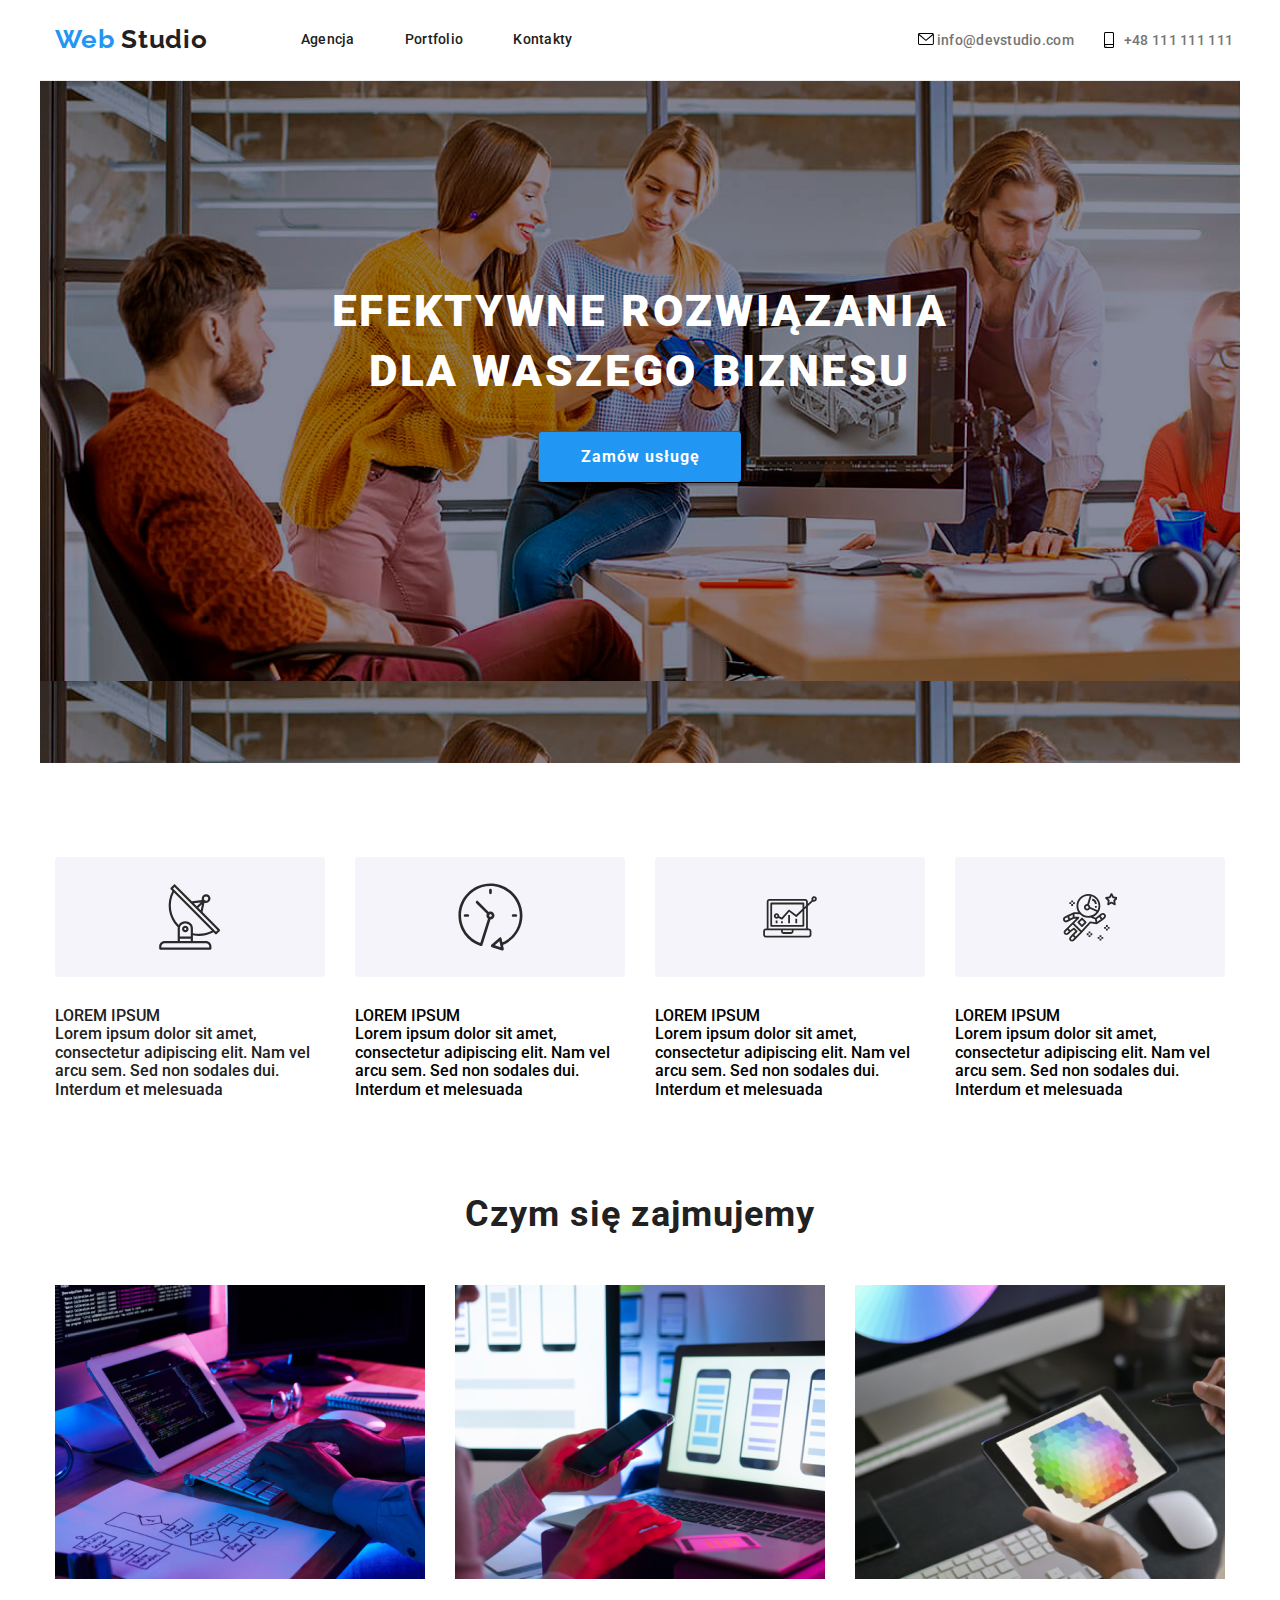
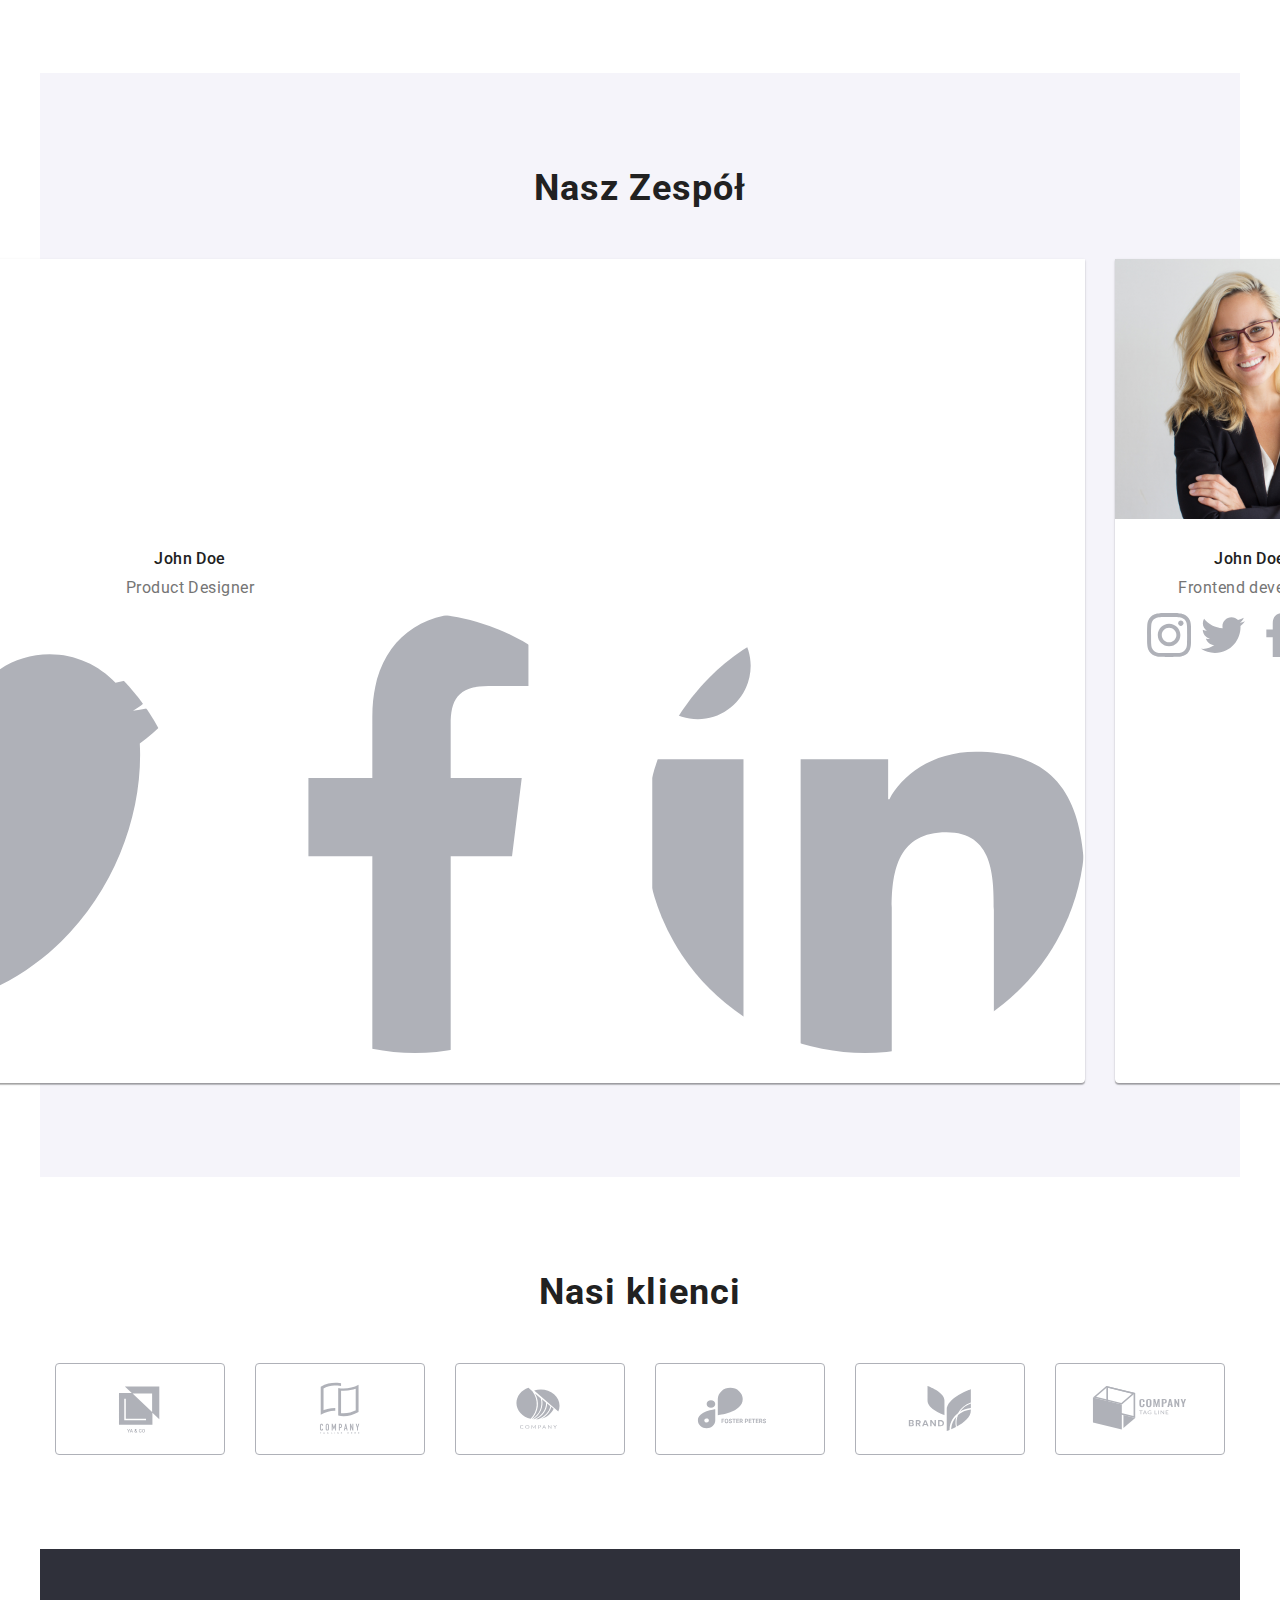
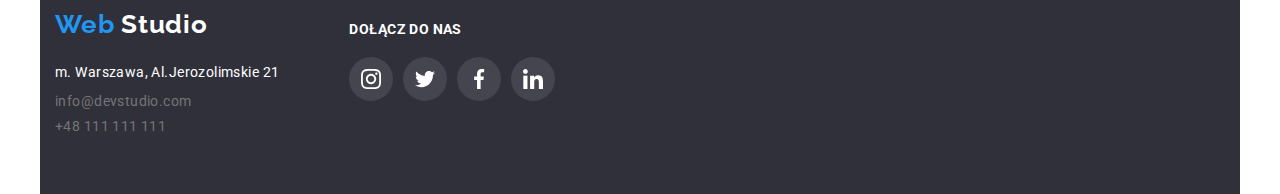
==== index.html @ fc17626d "zad4" ====
<!DOCTYPE html>
<html lang="pl">
  <head>
    <meta charset="UTF-8" />
    <meta http-equiv="X-UA-Compatible" content="IE=edge" />
    <meta name="viewport" content="width=device-width, initial-scale=1.0" />
    <title>Zad-dom-1-Index</title>
    <link rel="preconnect" href="https://fonts.googleapis.com" />
    <link rel="preconnect" href="https://fonts.gstatic.com" crossorigin />
    <link
      href="https://fonts.googleapis.com/css2?family=Roboto:wght@400;500;700;900&display=swap"
      rel="stylesheet"
    />
    <link
      href="https://fonts.googleapis.com/css2?family=Raleway:wght@700&display=swap"
      rel="stylesheet"
    />
    <link rel="stylesheet" href="./css/modern-normalize.css" />
    <link rel="stylesheet" href="./css/styles.css" />
  </head>
  <body>
    <header class="strona naglowek odstep">
      <a class="logo logo-margines-lewy" href="index.html">
        <span>Web</span>
        <span class="logo-stopka-gora">Studio</span>
      </a>
      <nav style="padding-left: 93px">
        <a class="link" href="index.html">Agencja</a>
        <span style="padding-left: 46px"></span>
        <a class="link" href="portfolio.html">Portfolio</a>
        <span style="padding-left: 46px"></span>
        <a class="link" href="#">Kontakty</a>
      </nav>

      <div class="kontakt-icon" style="padding-left: 345px">
        <a class="kontakt" href="mailto:info@devstudio.com">
          <svg width="16" height="12">
            <use href="./images/icons.svg#icon-mail-koperta"></use>
          </svg>
          info@devstudio.com
        </a>
      </div>

      <div class="kontakt-icon" style="padding-left: 30px">
        <svg width="10" height="16">
          <use href="./images/icons.svg#icon-phone"></use>
        </svg>
        <a class="kontakt" href="#">+48 111 111 111</a>
      </div>
    </header>
    <main class="strona">
      <section class="ogloszenie">
        <h1>
          EFEKTYWNE ROZWIĄZANIA <br />
          DLA WASZEGO BIZNESU
        </h1>
        <button class="przycisk-usluga przycisk-aktywny">Zamów usługę</button>
      </section>
      <div class="tabela-ipsum odstep-sekcji">
        <div style="color: var(--kolor-domyslny)">
          <div class="box">
            <svg class="icon" width="65.32" height="70">
              <use href="./images/icons.svg#icon-antena"></use>
            </svg>
          </div>
          <p>LOREM IPSUM</p>
          <p>
            Lorem ipsum dolor sit amet, consectetur adipiscing elit. Nam vel
            arcu sem. Sed non sodales dui. Interdum et melesuada
          </p>
        </div>
        <div>
          <div class="box">
            <svg class="icon" width="66.96" height="70">
              <use href="./images/icons.svg#icon-zegar"></use>
            </svg>
          </div>
          <p>LOREM IPSUM</p>
          <p>
            Lorem ipsum dolor sit amet, consectetur adipiscing elit. Nam vel
            arcu sem. Sed non sodales dui. Interdum et melesuada
          </p>
        </div>
        <div>
          <div class="box">
            <svg class="icon" width="70" height="53.69">
              <use href="./images/icons.svg#icon-diagram"></use>
            </svg>
          </div>
          <p>LOREM IPSUM</p>
          <p>
            Lorem ipsum dolor sit amet, consectetur adipiscing elit. Nam vel
            arcu sem. Sed non sodales dui. Interdum et melesuada
          </p>
        </div>
        <div>
          <div class="box">
            <svg class="icon" width="54.83" height="60.66">
              <use href="./images/icons.svg#icon-astronauta"></use>
            </svg>
          </div>
          <p>LOREM IPSUM</p>
          <p>
            Lorem ipsum dolor sit amet, consectetur adipiscing elit. Nam vel
            arcu sem. Sed non sodales dui. Interdum et melesuada
          </p>
        </div>
      </div>
      <section class="odstep-sekcji-dolny">
        <h2 class="sekcja-naglowek">Czym się zajmujemy</h2>
        <div class="wiersz-obrazow">
          <img src="./images/pict1.jpg" alt="pict1" width="370" height="294" />
          <img src="./images/pict2.jpg" alt="pict2" width="370" height="294" />
          <img src="./images/pict3.jpg" alt="pict3" width="370" height="294" />
        </div>
      </section>
      <section class="odstep-sekcji" style="background: #f5f4fa">
        <h2 class="sekcja-naglowek">Nasz Zespół</h2>
        <div class="wiersz-obrazow">
          <figure>
            <img
              src="./images/product_designer.jpg"
              alt="Designer"
              width="270"
              height="260"
            />
            <figcaption class="obraz-zespol-imie">John Doe</figcaption>
            <figcaption class="obraz-zespol-tytul">Product Designer</figcaption>

            <div class="icon-social-media">
              <svg
                width="20"
                height="20"
                fill="var(--kolor-ikon)"
                class="kolo-biale"
              >
                <use href="./images/icons.svg#icon-instagram"></use>
              </svg>
              <svg
                width="13.68"
                height="12"
                fill="var(--kolor-ikon)"
                class="kolo-biale"
              >
                <use href="./images/icons.svg#icon-twitter"></use>
              </svg>
              <svg
                width="10"
                height="20"
                fill="var(--kolor-ikon)"
                class="kolo-biale"
              >
                <use href="./images/icons.svg#icon-facebook"></use>
              </svg>
              <svg
                width="19,05"
                height="20,01"
                fill="var(--kolor-ikon)"
                class="kolo-biale"
              >
                <use href="./images/icons.svg#icon-linkedin"></use>
              </svg>
            </div>
          </figure>

          <figure>
            <img
              src="./images/frontend_developer.jpg"
              alt="Frontenddeveloper"
              width="270"
              height="260"
            />
            <figcaption class="obraz-zespol-imie">John Doe</figcaption>
            <figcaption class="obraz-zespol-tytul">
              Frontend developer
            </figcaption>

            <div class="icon-social-media">
              <svg width="44" height="44" fill="var(--kolor-ikon)">
                <use href="./images/icons.svg#icon-instagram"></use>
              </svg>
              <svg width="44" height="44" fill="var(--kolor-ikon)">
                <use href="./images/icons.svg#icon-twitter"></use>
              </svg>
              <svg width="44" height="44" fill="var(--kolor-ikon)">
                <use href="./images/icons.svg#icon-facebook"></use>
              </svg>
              <svg width="44" height="44" fill="var(--kolor-ikon)">
                <use href="./images/icons.svg#icon-linkedin"></use>
              </svg>
            </div>
          </figure>

          <figure>
            <img
              src="./images/marketing.jpg"
              alt="Marketing"
              width="270"
              height="260"
            />
            <figcaption class="obraz-zespol-imie">John Doe</figcaption>
            <figcaption class="obraz-zespol-tytul">Marketing</figcaption>
            <div class="icon-social-media">
              <svg width="44" height="44" fill="var(--kolor-ikon)">
                <use href="./images/icons.svg#icon-instagram"></use>
              </svg>
              <svg width="44" height="44" fill="var(--kolor-ikon)">
                <use href="./images/icons.svg#icon-twitter"></use>
              </svg>
              <svg width="44" height="44" fill="var(--kolor-ikon)">
                <use href="./images/icons.svg#icon-facebook"></use>
              </svg>
              <svg width="44" height="44" fill="var(--kolor-ikon)">
                <use href="./images/icons.svg#icon-linkedin"></use>
              </svg>
            </div>
          </figure>
          <figure>
            <img
              src="./images/ui_designer.jpg"
              alt="UI Designer"
              width="270"
              height="260"
            />
            <figcaption class="obraz-zespol-imie">John Doe</figcaption>
            <figcaption class="obraz-zespol-tytul">UI Designer</figcaption>
            <div class="icon-social-media">
              <svg width="44" height="44" fill="var(--kolor-ikon)">
                <use href="./images/icons.svg#icon-instagram"></use>
              </svg>
              <svg width="44" height="44" fill="var(--kolor-ikon)">
                <use href="./images/icons.svg#icon-twitter"></use>
              </svg>
              <svg width="44" height="44" fill="var(--kolor-ikon)">
                <use href="./images/icons.svg#icon-facebook"></use>
              </svg>
              <svg width="44" height="44" fill="var(--kolor-ikon)">
                <use href="./images/icons.svg#icon-linkedin"></use>
              </svg>
            </div>
          </figure>
        </div>
      </section>
      <section class="odstep-sekcji">
        <h2 class="sekcja-naglowek">Nasi klienci</h2>
        <div class="tabela-ipsum2">
          <div class="box2">
            <svg width="106" height="60">
              <use href="./images/icons.svg#icon-Logoklient-1"></use>
            </svg>
          </div>
          <div class="box2">
            <svg width="106" height="60">
              <use href="./images/icons.svg#icon-Logoklient-2"></use>
            </svg>
          </div>
          <div class="box2">
            <svg width="106" height="60">
              <use href=" ./images/icons.svg#icon-Logoklient-3"></use>
            </svg>
          </div>
          <div class="box2">
            <svg width="106" height="60">
              <use href="./images/icons.svg#icon-Logoklient-4"></use>
            </svg>
          </div>
          <div class="box2">
            <svg width="106" height="60">
              <use href="./images/icons.svg#icon-Logoklient-5"></use>
            </svg>
          </div>
          <div class="box2">
            <svg width="106" height="60">
              <use href="./images/icons.svg#icon-Logoklient-6"></use>
            </svg>
          </div>
        </div>
      </section>
    </main>
    <footer class="strona stopka">
      <div>
        <p class="logo">
          <span>Web</span>
          <span class="logo-stopka-dol">Studio</span>
        </p>
        <address>
          <p class="kontakt kontakt-adres">m. Warszawa, Al.Jerozolimskie 21</p>
          <p style="padding-top: 8px">
            <a class="kontakt kontakt-stopka" href="mailto:info@devstudio.com"
              >info@devstudio.com</a
            >
          </p>
          <p class="kontakt kontakt-stopka" style="padding-top: 8px">
            +48 111 111 111
          </p>
        </address>
      </div>
      <div>
        <p class="stopka-2">DOŁĄCZ DO NAS</p>
        <div class="icon-social-media-stopka">
          <div class="kolo">
            <svg width="20" height="20">
              <use href="./images/icons.svg#icon-instagram"></use>
            </svg>
          </div>
          <div class="kolo">
            <svg width="20" height="20">
              <use href="./images/icons.svg#icon-twitter"></use>
            </svg>
          </div>
          <div class="kolo">
            <svg width="20" height="20">
              <use href="./images/icons.svg#icon-facebook"></use>
            </svg>
          </div>
          <div class="kolo">
            <svg width="20" height="20">
              <use href="./images/icons.svg#icon-linkedin"></use>
            </svg>
          </div>
        </div>
      </div>
    </footer>
  </body>
</html>
---- css/styles.css ----
:root {
  --kolor-domyslny: #212121;
  --kolor-logo: #2196f3;
  --kolor-kontakt: #757575;
  --kolor-przycisk-nieaktywny: #f5f4fa;
  --kolor-stopka: #2f303a;
  --kolor-margines-poziomy: #ececec;
  --kolor-tlo: #e5e5e5;
  --kolor-ramki-zdjec: #eeeeee;
  --kolor-ikon:  #AFB1B8;
}

* {
  margin: 0px;
  padding: 0px;
}

body {
  background-color: white;
  text-decoration: none;
  font-family: "Roboto";
  font-style: normal;
  font-weight: 500;
}

table {
  border-collapse: collapse;
}

h1 {
  font-weight: 900;
  font-size: 44px;
  line-height: 60px;
  text-align: center;
  letter-spacing: 0.06em;
  text-transform: uppercase;
  color: white;
}

img {
  display: block;

}

.strona {
  width: 1200px;
  margin-left: auto;
  margin-right: auto;
}

.odstep-sekcji {
  padding: 94px 0px;
}

.odstep-sekcji-dolny {
  padding-bottom: 94px;
}

.sekcja-naglowek {
  font-weight: 700;
  font-size: 36px;
  line-height: 42px;
  text-align: center;
  letter-spacing: 0.03em;  
  color: #212121;
  text-align: center;
  padding-bottom: 50px;
}

.naglowek {
  display: flex;
  background-color: white;
  align-items: center;
  padding-top: 24px;
  padding-bottom: 25px;
}

.stopka {
  display: flex;
  background-color: var(--kolor-stopka);
  color: white;
  padding: 60px 15px;
  gap: 70px;
}

.stopka-2 {
  font-weight: 700;
  font-size: 14px;
  line-height: 16px;
  letter-spacing: 0.03em;
  text-transform: uppercase;
  color: #FFFFFF;
  margin-top: 12px;
  margin-bottom: 20px;
  }


.ogloszenie {
  text-align: center;
  background-color: var(--kolor-stopka);
  padding-top: 200px;
  padding-bottom: 280px;
  background-image: url("../images/tlo.png");
}

.odstep {
  border-bottom: 1px solid var(--kolor-margines-poziomy);
}

.logo {
  text-decoration: none;
  font-family: "Raleway";
  font-style: normal;
  font-weight: 700;
  font-size: 26px;
  line-height: 31px;
  letter-spacing: 0.03em;
  color: var(--kolor-logo);
}

.logo-margines-lewy {
margin-left:15px;
}

.logo .logo-stopka-gora {
  color: var(--kolor-domyslny);
}

.logo > .logo-stopka-dol {
  color: white;
}

.link {
  text-decoration: none;
  font-size: 14px;
  line-height: 16px;
  letter-spacing: 0.02em;
  color: var(--kolor-domyslny);
}

.link:visited {
  color: var(--kolor-domyslny);
}

.link:hover,
.link:focus {
  color: var(--kolor-logo);
}

.kontakt {
  text-decoration: none;
  font-family: "Roboto";
  font-style: normal;
  font-weight: 500;
  font-size: 14px;
  line-height: 16px;
  letter-spacing: 0.02em;
  color: var(--kolor-kontakt);
}

.kontakt-adres {
  padding-top: 20px;
  font-weight: 400;
  font-size: 14px;
  line-height: 24px;
  letter-spacing: 0.03em;
  color: #ffffff;
}

.kontakt-adres:hover {
  text-decoration-color: var(--kolor-logo);
}

.kontakt-stopka {
  letter-spacing: 0.03em;
  font-weight: 400;
}

.wiersz-przyciskow {
  padding-bottom: 50px;
  display: flex; 
  gap: 8px;
  justify-content: center;
  }

.przycisk {
  
  height: 38px;
  font-family: "Roboto";
  font-style: normal;
  font-weight: 500;
  font-size: 16px;
  line-height: 26px;
  text-align: center;
  letter-spacing: 0.03em;
  color: var(--kolor-domyslny);
  background: var(--kolor-przycisk-nieaktywny);
  border-radius: 4px;
  border-width: 1px;
  padding: 6px 22px;
}

.przycisk-usluga {
  font-family: 'Roboto';
  font-style: normal;
  font-weight: 700;
  font-size: 16px;
  line-height: 30px;
  display: flex;
  /* align-items: center;
  text-align: center; */
  padding-top: 10px;
  padding-bottom: 10px;
  padding-left: 42px;
  padding-right: 41px;
  margin-top: 30px;
  margin-left: auto;
  margin-right: auto;
  letter-spacing: 0.06em;
  color: #FFFFFF
  background: var(--kolor-logo);
  box-shadow: 0px 4px 4px rgba(0, 0, 0, 0.15);
border-radius: 4px;
}

.przycisk:hover {
  border-color: var(--kolor-logo);
  border-width: 1px;
}

.przycisk-aktywny {
  color: white;
  background: var(--kolor-logo);
  border-width: 1px;
  box-shadow: 0px 3px 1px rgba(0, 0, 0, 0.1), 0px 1px 2px rgba(0, 0, 0, 0.08),
    0px 2px 2px rgba(0, 0, 0, 0.12);
}

.przycisk-aktywny :hover {
  border-color: var(--kolor-logo);
  border-width: 1px;
}

.wiersz-obrazow {
  display: flex;
  justify-content: center;
  gap: 30px;
}

.kolumna-obrazow {
  display: flex;
  flex-direction: column;
  gap: 30px;
}

.wiersz-obrazow div div {
  border: 1px solid var(--kolor-ramki-zdjec);
}

.wiersz-obrazow figure {
  /* border: 1px solid green; */
  border-radius: 0px 0px 4px 4px;
  background-color: white;
  box-shadow: 0px 1px 3px rgba(0, 0, 0, 0.12), 0px 1px 1px rgba(0, 0, 0, 0.14), 0px 2px 1px rgba(0, 0, 0, 0.2);
  /* var(--kolor-ramki-zdjec); */
}

.obraz {
  width: 370px;
  height: 294px;
}

.obraz-tytul {
  padding-top: 20px;
  padding-left: 24px;
  padding-bottom: 4px;
  font-weight: 700;
  font-size: 18px;
  line-height: 36px;
  letter-spacing: 0.06em;
  color: #212121;
}

.obraz-opis {
  padding-left: 24px;
  padding-bottom: 20px;
  font-weight: 400;
  font-size: 16px;
  line-height: 30px;
  letter-spacing: 0.03em;
  color: #757575;
}

.obraz-zespol-imie {
  font-weight: 500;
  font-size: 16px;
  line-height: 19px;
  text-align: center;
  letter-spacing: 0.03em;
  color: #212121;
  margin-top: 30px;
  }

.obraz-zespol-tytul {
font-weight: 400;
font-size: 16px;
line-height: 19px;
text-align: center;
letter-spacing: 0.03em;
color: #757575;
margin-top: 10px;
margin-bottom: 16px;
}

.icon {
   /* border-radius: 8px; */
  fill: #2a2a2a;
}

.kontakt-icon {
  display: flex;
  flex-direction: row;
  justify-content: right;
  align-items: center;
  gap: 10px;
  }

  .kontakt-icon:hover,
  .kontakt-icon:focus,
  .kontakt:hover,
  .kontakt:focus {
    fill: var(--kolor-logo);
    color: var(--kolor-logo);
  }

  .tabela-ipsum {
    display: flex;
    justify-content: center;
    gap: 30px;
    padding-left: 15px;
    padding-right: 15px;
  }

  .tabela-ipsum2 {
    display: flex;
    justify-content: center;
    gap: 30px;
  }

  .box {
    display: flex;
    height: 120px;
    background: #F5F4FA;
    border-radius: 4px;
    margin-bottom: 30px;
    justify-content: center;
    align-items: center;
  }

  .box2 {
    display: flex;
    width: 170px;
    height: 92px;
    border: 1px solid var(--kolor-ikon);
    border-radius: 4px;
    background-color:white;
    justify-content: center;
    align-items: center;
    gap: 30px;
  }

.box2 svg{
  fill: var(--kolor-ikon)
}

  .box2:hover,
  .box2:focus {
    border-color: var(--kolor-logo);
  }

  .box2:hover svg,
  .box2:focus svg {
    fill: var(--kolor-logo);
  }


  .kolo {
    display: flex;
    width: 44px;
    height: 44px;
    gap:10px;
    border-radius: 50%;
    background-color: rgba(255, 255, 255, 0.1);
    justify-content: center;
    align-items: center;
  }

  .kolo:hover,
  .kolo:focus {
  background-color: var(--kolor-logo);
  }

  /* .kolo:hover svg,
  .kolo:focus svg {
  fill: var(--kolor-logo);
  } */

  .kolo-biale {
    display: flex;
    width: 440px;
    height: 440px;
    gap:10px;
    border-radius: 50%;
    /* border: 1px solid red; */
    background-color: white;
    justify-content: center;
    align-items: center;
  }

  .icon-social-media {
    display: flex;
    justify-content: center;
    margin-bottom: 30px;
    gap: 10px;
    color: var(--kolor-ikon);
  }

  .icon-social-media-stopka {
  display: flex;
  justify-content: center;
  gap: 10px;
  margin-bottom: 30px;
  fill: white
}

  .kolo-biale:hover,
  .kolo-biale:focus {
    width: 44px;
    height: 44px;
    border-radius:50%;
    background-color: var(--kolor-logo);
    fill: white
  }
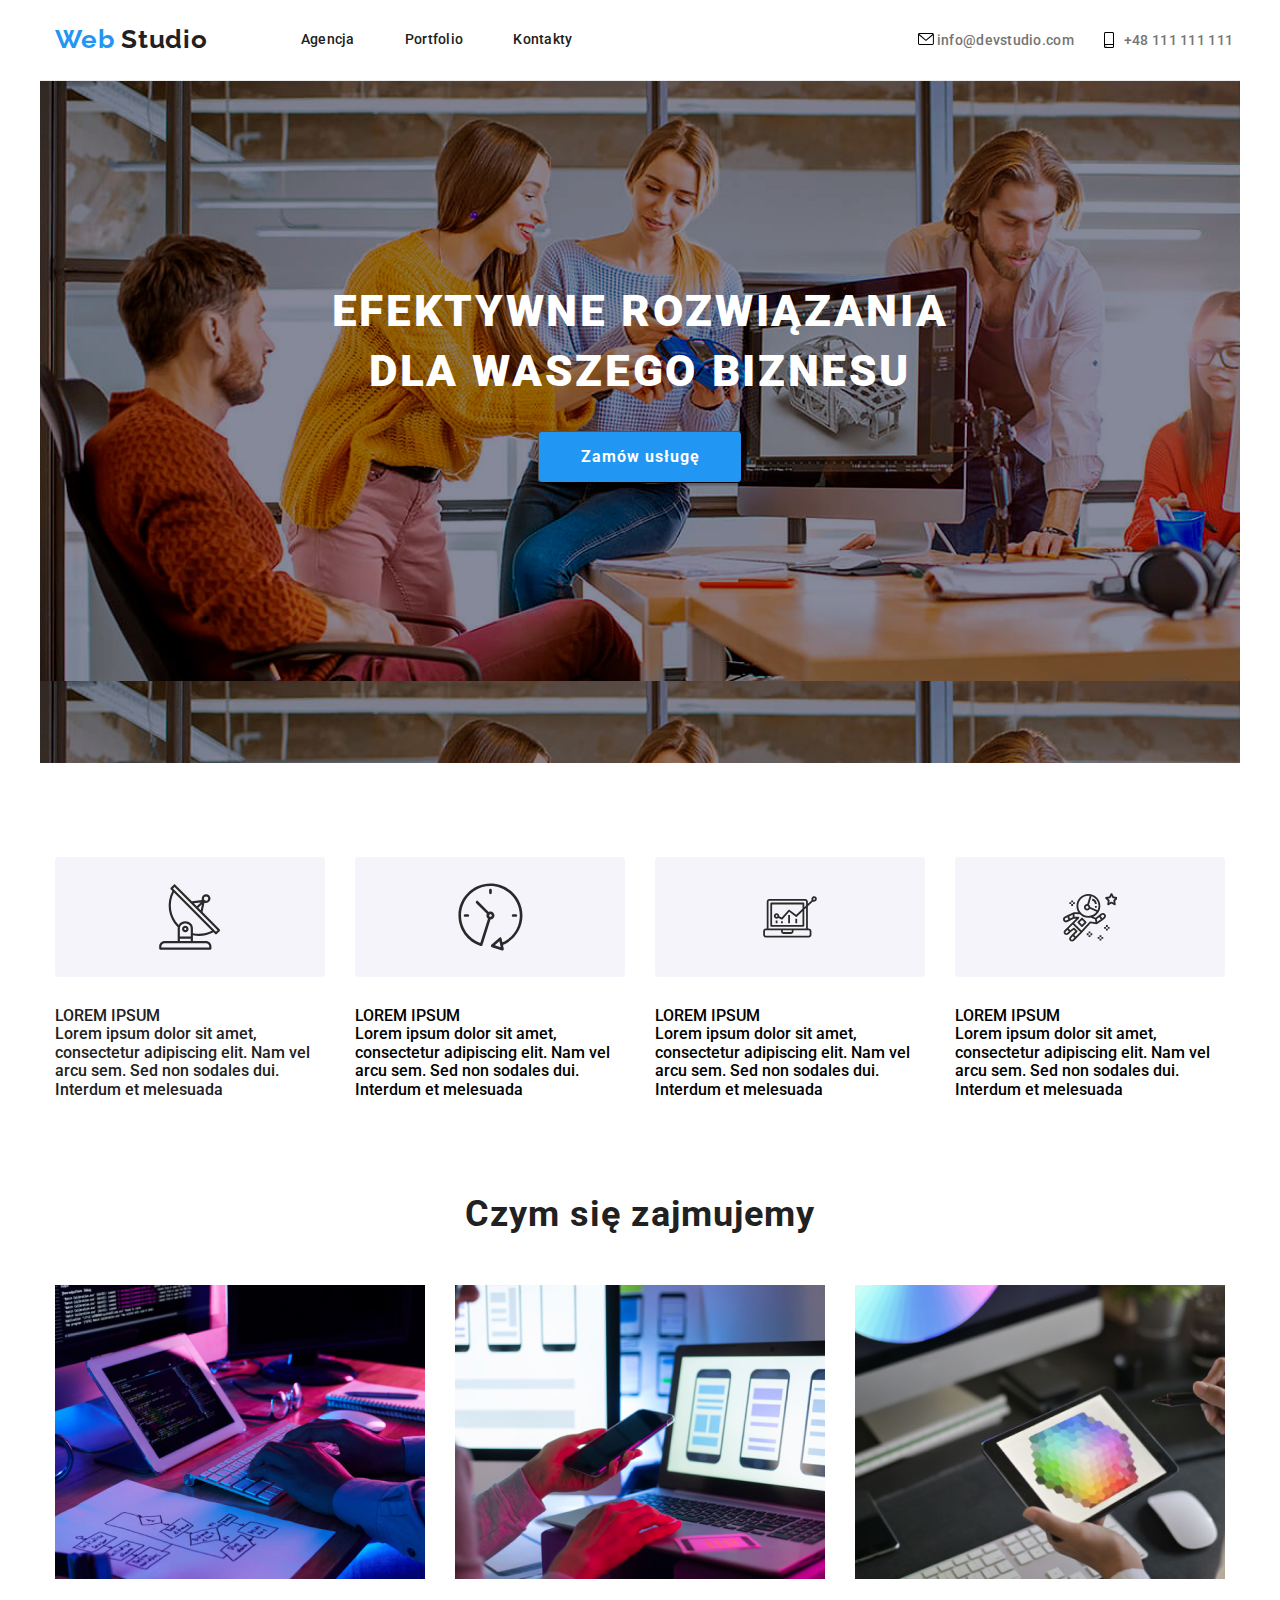
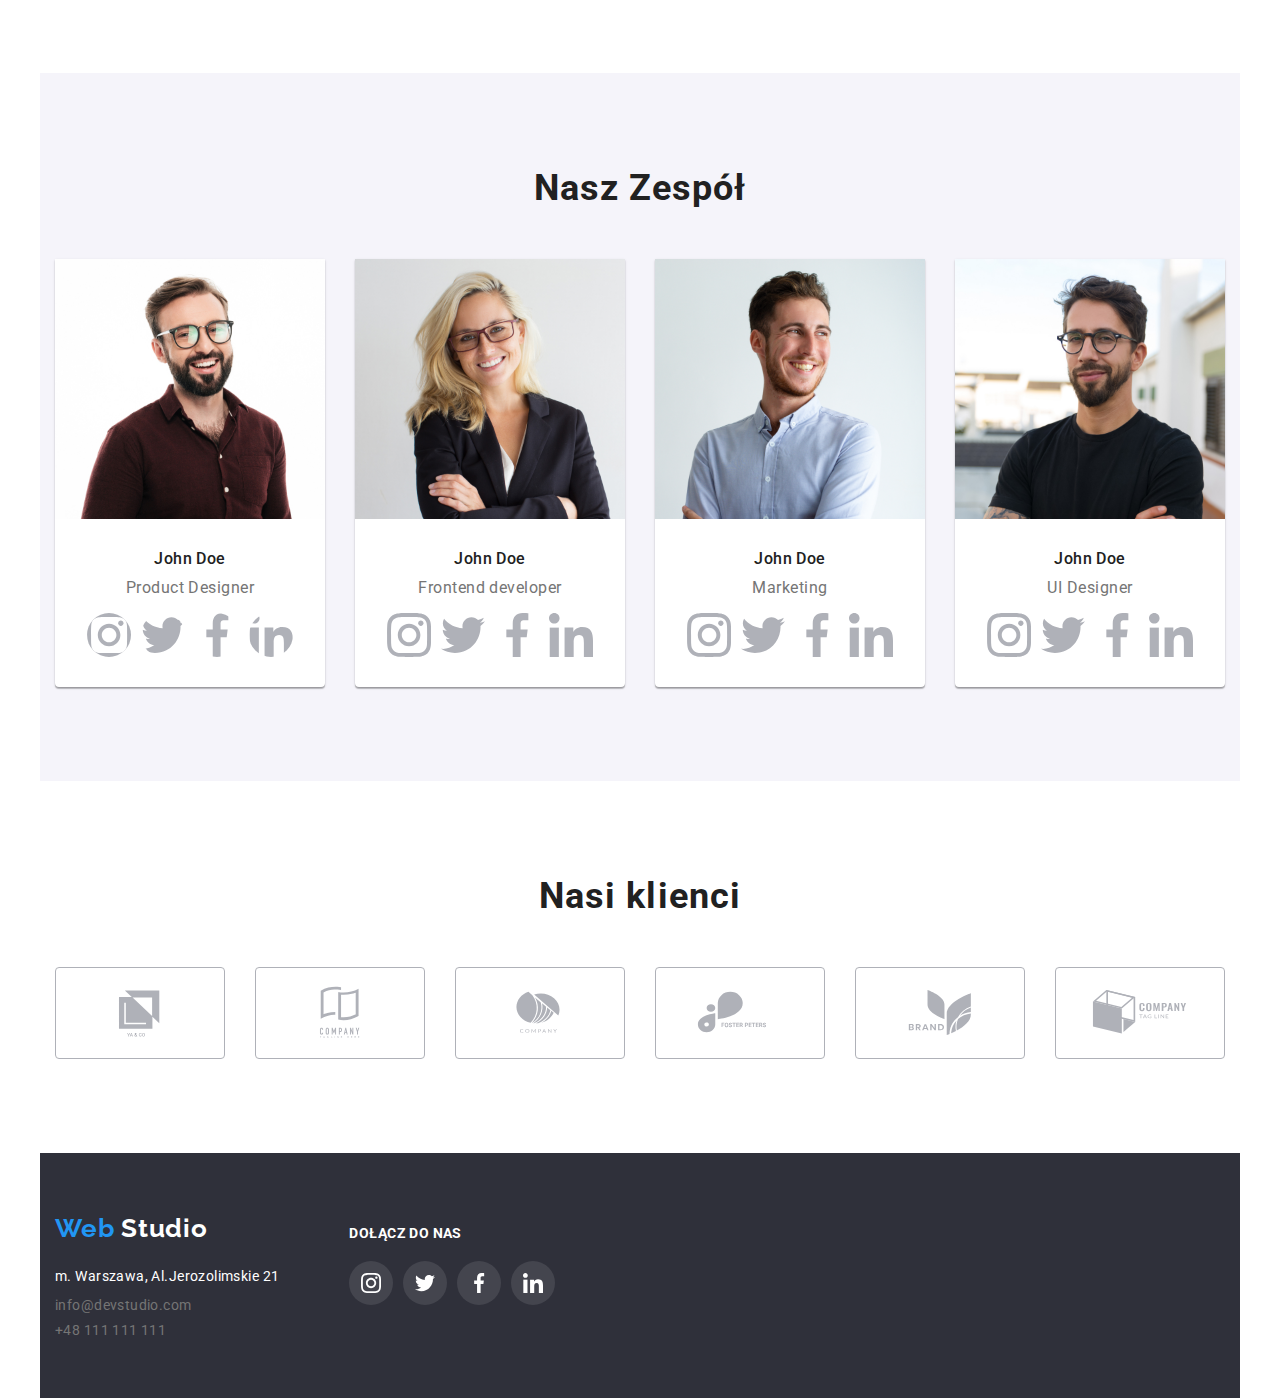
==== commit 57f771cb: "zad 4" ====
--- a/index.html
+++ b/index.html
@@ -18,7 +18,325 @@
     <link rel="stylesheet" href="./css/modern-normalize.css" />
     <link rel="stylesheet" href="./css/styles.css" />
   </head>
+
   <body>
+    <svg
+      aria-hidden="true"
+      style="position: absolute; width: 0; height: 0; overflow: hidden"
+      version="1.1"
+      xmlns="http://www.w3.org/2000/svg"
+      xmlns:xlink="http://www.w3.org/1999/xlink"
+    >
+      <defs>
+        <symbol id="icon-antena" viewBox="0 0 32 32">
+          <path
+            d="M30.773 22.098l-8.443-8.505 0.937-4.615c0.242 0.094 0.499 0.144 0.758 0.146h0.006c1.192 0.014 2.17-0.941 2.184-2.133s-0.941-2.17-2.133-2.184c-1.192-0.014-2.17 0.941-2.184 2.133-0.003 0.255 0.039 0.509 0.125 0.749l-4.96 0.605-8.091-8.133c-0.099-0.101-0.235-0.159-0.377-0.16-0.14 0.001-0.274 0.056-0.373 0.155l-1.513 1.504c-0.208 0.208-0.208 0.546 0 0.754l0.814 0.826c-3.153 5.798-2.129 12.978 2.519 17.663 0.043 0.041 0.092 0.074 0.146 0.098-0.034 0.18-0.051 0.364-0.052 0.547v6.187h-6.4c-1.472 0.002-2.665 1.195-2.667 2.667v1.067c0 0.295 0.239 0.533 0.533 0.533h24.533c0.295 0 0.533-0.239 0.533-0.533v-1.067c-0.002-1.472-1.195-2.665-2.667-2.667h-6.4v-2.742c1.003 0.21 2.024 0.317 3.049 0.32 2.458-0.003 4.877-0.615 7.040-1.783l0.818 0.823c0.099 0.101 0.235 0.159 0.377 0.16 0.14-0.001 0.274-0.056 0.373-0.155l1.513-1.504c0.208-0.208 0.208-0.546 0-0.754zM23.28 6.233c0.418-0.415 1.093-0.414 1.508 0.004s0.414 1.093-0.004 1.508c-0.2 0.199-0.47 0.31-0.752 0.31h-0.003c-0.589-0.003-1.064-0.483-1.061-1.072 0.002-0.282 0.115-0.552 0.314-0.751h-0.002zM22.024 9.738l-0.598 2.946-1.175-1.182 1.774-1.763zM21.419 8.836l-1.92 1.909-1.485-1.493 3.405-0.415zM24.004 28.8c0.884 0 1.6 0.716 1.6 1.6v0.533h-23.467v-0.533c0-0.884 0.716-1.6 1.6-1.6h20.267zM16.537 26.667v1.067h-5.333v-1.067h5.333zM11.204 25.6v-4.053c0-1.294 1.196-2.347 2.667-2.347s2.667 1.053 2.667 2.347v4.053h-5.333zM17.604 23.904v-2.357c0-1.882-1.675-3.413-3.733-3.413-1.331-0.020-2.576 0.657-3.281 1.786-4.058-4.274-4.971-10.645-2.279-15.887l18.602 18.708c-2.872 1.461-6.165 1.873-9.309 1.163zM28.893 23.22l-21.057-21.181 0.755-0.752 7.935 7.98c0.004 0 0.006 0.007 0.010 0.010l13.115 13.191-0.757 0.752z"
+          ></path>
+          <path
+            d="M13.876 20.267h-0.005c-0.884-0.001-1.601 0.714-1.602 1.598s0.714 1.601 1.598 1.602h0.005c0.884 0.001 1.601-0.714 1.602-1.598s-0.714-1.601-1.598-1.602zM14.249 22.245c-0.1 0.1-0.236 0.156-0.378 0.155-0.295-0.002-0.532-0.242-0.531-0.536 0.001-0.141 0.057-0.276 0.157-0.375s0.233-0.154 0.373-0.155c0.295 0.002 0.532 0.241 0.53 0.536-0.001 0.141-0.057 0.276-0.157 0.375h0.005z"
+          ></path>
+        </symbol>
+        <symbol id="icon-astronauta" viewBox="0 0 32 32">
+          <path
+            d="M31.974 4.524c-0.063-0.193-0.229-0.333-0.43-0.363l-1.91-0.278-0.855-1.731c-0.179-0.365-0.777-0.365-0.956 0l-0.855 1.731-1.91 0.278c-0.201 0.029-0.367 0.17-0.431 0.363-0.062 0.193-0.011 0.405 0.135 0.547l1.383 1.348-0.326 1.903c-0.034 0.2 0.048 0.402 0.212 0.522 0.166 0.121 0.382 0.135 0.562 0.040l1.709-0.899 1.709 0.899c0.078 0.041 0.164 0.061 0.249 0.061 0.11 0 0.221-0.034 0.314-0.102 0.164-0.119 0.246-0.322 0.212-0.522l-0.326-1.903 1.383-1.348c0.145-0.142 0.197-0.354 0.135-0.547zM29.511 5.851c-0.125 0.122-0.183 0.299-0.153 0.472l0.191 1.114-1-0.526c-0.078-0.041-0.163-0.061-0.249-0.061s-0.17 0.020-0.249 0.061l-1.001 0.526 0.191-1.114c0.030-0.173-0.028-0.349-0.153-0.472l-0.81-0.789 1.119-0.163c0.174-0.025 0.324-0.134 0.402-0.292l0.5-1.013 0.5 1.013c0.078 0.157 0.228 0.267 0.402 0.292l1.119 0.163-0.809 0.789z"
+          ></path>
+          <path d="M26.134 20.522h-1.067v1.067h1.067v-1.067z"></path>
+          <path d="M26.134 22.656h-1.067v1.067h1.067v-1.067z"></path>
+          <path d="M27.2 21.589h-1.067v1.067h1.067v-1.067z"></path>
+          <path d="M25.067 21.589h-1.067v1.067h1.067v-1.067z"></path>
+          <path d="M22.4 26.389h-1.067v1.067h1.067v-1.067z"></path>
+          <path d="M22.4 28.522h-1.067v1.067h1.067v-1.067z"></path>
+          <path d="M23.467 27.456h-1.067v1.067h1.067v-1.067z"></path>
+          <path d="M21.333 27.456h-1.067v1.067h1.067v-1.067z"></path>
+          <path d="M16 24.256h-1.067v1.067h1.067v-1.067z"></path>
+          <path d="M16 26.389h-1.067v1.067h1.067v-1.067z"></path>
+          <path d="M17.067 25.322h-1.067v1.067h1.067v-1.067z"></path>
+          <path d="M14.933 25.322h-1.067v1.067h1.067v-1.067z"></path>
+          <path d="M5.867 6.122h-1.067v1.067h1.067v-1.067z"></path>
+          <path d="M5.867 8.255h-1.067v1.067h1.067v-1.067z"></path>
+          <path d="M6.933 7.189h-1.067v1.067h1.067v-1.067z"></path>
+          <path d="M4.8 7.189h-1.067v1.067h1.067v-1.067z"></path>
+          <path
+            d="M24.715 14.159c-0.287-0.388-0.709-0.637-1.188-0.705-0.481-0.068-0.956 0.058-1.34 0.352l-1.252 0.96-1.898 1.417-1.358-0.541c2.421-1.086 4.114-3.508 4.114-6.32 0-3.823-3.123-6.933-6.961-6.933s-6.961 3.11-6.961 6.933c0 1.386 0.414 2.674 1.12 3.758l-2.764-0.024c-0.002 0-0.003 0-0.005 0-0.009 0-0.015 0.004-0.023 0.005-0.053 0.002-0.105 0.013-0.155 0.031-0.013 0.005-0.026 0.008-0.038 0.013-0.006 0.003-0.013 0.003-0.019 0.006l-3.233 1.596c-0.001 0-0.001 0-0.001 0.001l-1.893 0.911c-0.021 0.009-0.042 0.021-0.063 0.035-0.755 0.502-1.012 1.489-0.598 2.295 0.22 0.429 0.595 0.745 1.056 0.889 0.178 0.055 0.359 0.083 0.539 0.083 0.29 0 0.577-0.071 0.839-0.211l1.388-0.738 2.264-1.169 1.357-0.008-5.442 5.416c-0.001 0.001-0.001 0.001-0.002 0.001l-1.339 1.333c-0.316 0.315-0.49 0.732-0.49 1.178s0.174 0.863 0.49 1.179c0.325 0.323 0.752 0.485 1.179 0.485s0.854-0.162 1.18-0.485l1.314-1.309 1.741-1.3 0.901 0.897-1.762 1.754c-0 0.001-0.001 0.001-0.002 0.001l-1.339 1.333c-0.316 0.315-0.49 0.732-0.49 1.178s0.174 0.863 0.49 1.179c0.325 0.323 0.753 0.485 1.18 0.485s0.855-0.162 1.18-0.485l3.482-3.467c0.001-0.001 0.001-0.001 0.001-0.002l1.010-1-0.004-0.004c0.006-0.006 0.015-0.009 0.022-0.015l5.166-5.658 3.471 0.494c0.025 0.004 0.050 0.005 0.075 0.005 0.065 0 0.127-0.015 0.187-0.038 0.018-0.006 0.033-0.015 0.050-0.023 0.019-0.010 0.039-0.015 0.058-0.027l3.213-2.133c0.012-0.008 0.018-0.021 0.029-0.029 0.013-0.010 0.029-0.014 0.041-0.026l1.271-1.191c0.662-0.62 0.753-1.635 0.212-2.362zM2.13 17.77c-0.173 0.093-0.37 0.111-0.558 0.052-0.187-0.058-0.338-0.186-0.427-0.358-0.161-0.314-0.068-0.695 0.214-0.902l1.314-0.632 0.449 1.313-0.992 0.527zM5.628 15.942l-1.548 0.8-0.439-1.283 2.027-1.001-0.040 1.484zM20.727 9.322c0 0.918-0.219 1.785-0.599 2.559l-4.181-1.899c-0.044-0.573-0.341-1.075-0.788-1.388l1.464-4.86c2.378 0.756 4.105 2.974 4.105 5.588zM8.938 9.322c0-3.235 2.644-5.867 5.894-5.867 0.253 0 0.5 0.021 0.745 0.052l-1.432 4.754c-0.019-0.001-0.037-0.006-0.057-0.006-1.033 0-1.873 0.837-1.873 1.867s0.84 1.867 1.873 1.867c0.694 0 1.294-0.383 1.618-0.945l3.862 1.755c-1.075 1.446-2.795 2.39-4.737 2.39-3.25 0-5.894-2.632-5.894-5.867zM14.894 10.122c0 0.441-0.362 0.8-0.806 0.8s-0.806-0.359-0.806-0.8c0-0.441 0.362-0.8 0.806-0.8s0.806 0.359 0.806 0.8zM2.465 25.146c-0.236 0.234-0.619 0.234-0.854 0.001-0.114-0.114-0.176-0.263-0.176-0.423s0.062-0.309 0.176-0.421l0.962-0.959 0.851 0.848-0.959 0.955zM5.679 28.88c-0.236 0.234-0.619 0.235-0.855 0.001-0.114-0.114-0.176-0.263-0.176-0.423s0.062-0.309 0.176-0.421l0.963-0.959 0.852 0.848-0.96 0.955zM9.16 25.411c-0.001 0-0.001 0-0.002 0.001l-1.765 1.76-0.852-0.848 1.763-1.755c0 0 0 0 0-0s0.001-0.001 0.002-0.001c0.040-0.040 0.065-0.088 0.090-0.135 0.007-0.014 0.020-0.026 0.026-0.040 0.017-0.041 0.019-0.085 0.026-0.129 0.003-0.025 0.014-0.047 0.014-0.073 0-0.036-0.013-0.070-0.020-0.106-0.006-0.032-0.006-0.065-0.019-0.095-0.020-0.050-0.055-0.094-0.091-0.138-0.010-0.012-0.014-0.027-0.025-0.038 0 0 0 0-0.001 0s-0.001-0.002-0.001-0.002l-1.607-1.6c-0.017-0.017-0.039-0.024-0.058-0.038-0.028-0.022-0.055-0.042-0.087-0.058-0.030-0.015-0.061-0.024-0.093-0.033-0.034-0.010-0.067-0.017-0.103-0.020-0.033-0.002-0.063 0.001-0.095 0.005-0.036 0.004-0.069 0.009-0.104 0.020-0.034 0.011-0.063 0.027-0.094 0.045-0.020 0.011-0.042 0.015-0.061 0.029l-1.773 1.324-0.901-0.897 2.399-2.386 4.361 4.289-0.928 0.919zM15.979 18.394c-0.015-0.002-0.030 0.004-0.045 0.003-0.039-0.002-0.076 0.001-0.115 0.007-0.030 0.005-0.059 0.011-0.088 0.021-0.034 0.012-0.065 0.028-0.097 0.047-0.030 0.018-0.057 0.037-0.083 0.061-0.013 0.011-0.028 0.017-0.040 0.029l-4.698 5.146-4.328-4.257 2.833-2.818c0.209-0.208 0.21-0.546 0.002-0.755-0.105-0.105-0.243-0.157-0.381-0.156v-0.001l-2.219 0.013 0.028-1.607 3.104 0.027c1.265 1.294 3.029 2.101 4.981 2.101 0.437 0 0.864-0.045 1.279-0.123 0.040 0.032 0.079 0.065 0.13 0.085l2.41 0.96 0.152 0.758 0.178 0.885-3.003-0.427zM20.020 18.572l-0.313-1.558 1.446-1.080 0.947 1.257-2.080 1.381zM23.774 15.741l-0.838 0.785-0.931-1.236 0.831-0.637c0.155-0.119 0.351-0.168 0.543-0.143 0.193 0.027 0.364 0.128 0.48 0.284 0.217 0.292 0.18 0.699-0.085 0.947z"
+          ></path>
+          <path
+            d="M13.602 18.544l-2.143-2.133c-0.207-0.207-0.545-0.207-0.753 0l-2.142 2.133c-0.1 0.101-0.157 0.236-0.157 0.378s0.056 0.278 0.157 0.378l2.142 2.133c0.104 0.103 0.241 0.155 0.377 0.155s0.273-0.052 0.376-0.155l2.143-2.133c0.1-0.1 0.157-0.236 0.157-0.378s-0.057-0.278-0.157-0.378zM11.083 20.303l-1.387-1.381 1.387-1.381 1.387 1.381-1.387 1.381z"
+          ></path>
+          <path
+            d="M17.164 5.071l-0.258 1.036c0.071 0.018 1.738 0.452 1.738 2.149h1.067c-0-2.017-1.666-2.965-2.547-3.185z"
+          ></path>
+          <path d="M19.711 9.322h-1.067v1.067h1.067v-1.067z"></path>
+        </symbol>
+        <symbol id="icon-diagram" viewBox="0 0 32 32">
+          <path d="M14.926 14.965h1.066v4.798h-1.066v-4.797z"></path>
+          <path d="M19.19 17.097h1.066v2.665h-1.066v-2.665z"></path>
+          <path d="M10.661 18.696h1.066v1.066h-1.066v-1.066z"></path>
+          <path d="M7.463 18.163h1.066v1.599h-1.066v-1.599z"></path>
+          <path
+            d="M1.599 28.291h25.587c0.883 0 1.599-0.716 1.599-1.599v-2.132c0-0.883-0.716-1.599-1.599-1.599h-0.533v-13.293l3.028-2.868c0.703 0.346 1.553 0.136 2.013-0.499s0.396-1.508-0.152-2.068-1.42-0.644-2.065-0.198c-0.644 0.446-0.873 1.292-0.542 2.002l-2.281 2.163v-1.23c0-0.883-0.716-1.599-1.599-1.599h-21.322c-0.883 0-1.599 0.716-1.599 1.599v15.992h-0.533c-0.883 0-1.599 0.716-1.599 1.599v2.132c0 0.883 0.716 1.599 1.599 1.599zM30.384 4.837c0.294 0 0.533 0.239 0.533 0.533s-0.239 0.533-0.533 0.533c-0.294 0-0.533-0.239-0.533-0.533s0.239-0.533 0.533-0.533zM3.198 6.969c0-0.294 0.239-0.533 0.533-0.533h21.322c0.294 0 0.533 0.239 0.533 0.533v2.239l-1.066 1.013v-2.186c0-0.294-0.239-0.533-0.533-0.533h-19.19c-0.294 0-0.533 0.239-0.533 0.533v13.326c0 0.294 0.239 0.533 0.533 0.533h19.19c0.294 0 0.533-0.239 0.533-0.533v-9.674l1.066-1.010v12.284h-22.388v-15.992zM7.996 13.899c-0.721-0.002-1.354 0.478-1.546 1.174s0.105 1.433 0.725 1.801c0.62 0.368 1.41 0.276 1.928-0.226l1.853 0.93c0.215 0.108 0.476 0.057 0.636-0.123l3.939-4.431 3.872 2.901c0.208 0.156 0.498 0.139 0.686-0.039l3.365-3.188v8.131h-18.124v-12.26h18.124v2.66l-3.771 3.572-3.904-2.927c-0.222-0.166-0.534-0.135-0.718 0.072l-3.993 4.493-1.493-0.746c0.011-0.064 0.018-0.129 0.020-0.193 0-0.883-0.716-1.599-1.599-1.599zM8.529 15.498c0 0.294-0.239 0.533-0.533 0.533s-0.533-0.239-0.533-0.533c0-0.294 0.239-0.533 0.533-0.533s0.533 0.239 0.533 0.533zM11.727 24.026h5.331v0.533c0 0.294-0.239 0.533-0.533 0.533h-4.264c-0.294 0-0.533-0.239-0.533-0.533v-0.533zM1.066 24.56c0-0.294 0.239-0.533 0.533-0.533h9.062v0.533c0 0.883 0.716 1.599 1.599 1.599h4.264c0.883 0 1.599-0.716 1.599-1.599v-0.533h9.062c0.294 0 0.533 0.239 0.533 0.533v2.132c0 0.294-0.239 0.533-0.533 0.533h-25.587c-0.294 0-0.533-0.239-0.533-0.533v-2.132z"
+          ></path>
+        </symbol>
+        <symbol id="icon-facebook" viewBox="0 0 32 32">
+          <path
+            d="M21.329 5.313h2.921v-5.088c-0.504-0.069-2.237-0.225-4.256-0.225-4.212 0-7.097 2.649-7.097 7.519v4.481h-4.648v5.688h4.648v14.312h5.699v-14.311h4.46l0.708-5.688h-5.169v-3.919c0.001-1.644 0.444-2.769 2.735-2.769v0z"
+          ></path>
+        </symbol>
+        <symbol id="icon-instagram" viewBox="0 0 32 32">
+          <path
+            d="M31.969 9.408c-0.075-1.7-0.35-2.869-0.744-3.882-0.406-1.075-1.032-2.038-1.851-2.838-0.8-0.813-1.769-1.444-2.832-1.844-1.019-0.394-2.182-0.669-3.882-0.744-1.713-0.081-2.257-0.1-6.601-0.1s-4.888 0.019-6.595 0.094c-1.7 0.075-2.869 0.35-3.882 0.744-1.075 0.406-2.038 1.031-2.838 1.85-0.813 0.8-1.444 1.769-1.844 2.832-0.394 1.019-0.669 2.182-0.744 3.882-0.081 1.713-0.1 2.257-0.1 6.601s0.019 4.888 0.094 6.595c0.075 1.7 0.35 2.869 0.744 3.882 0.406 1.075 1.038 2.038 1.85 2.838 0.8 0.813 1.769 1.444 2.832 1.844 1.019 0.394 2.182 0.669 3.882 0.744 1.706 0.075 2.25 0.094 6.595 0.094s4.888-0.019 6.595-0.094c1.7-0.075 2.869-0.35 3.882-0.744 2.151-0.832 3.851-2.532 4.682-4.682 0.394-1.019 0.669-2.182 0.744-3.882 0.075-1.707 0.094-2.251 0.094-6.595s-0.006-4.888-0.081-6.595zM29.087 22.473c-0.069 1.563-0.331 2.407-0.55 2.969-0.538 1.394-1.644 2.5-3.038 3.038-0.563 0.219-1.413 0.481-2.969 0.55-1.688 0.075-2.194 0.094-6.464 0.094s-4.782-0.019-6.464-0.094c-1.563-0.069-2.407-0.331-2.969-0.55-0.694-0.256-1.325-0.663-1.838-1.194-0.531-0.519-0.938-1.144-1.194-1.838-0.219-0.563-0.481-1.413-0.55-2.969-0.075-1.688-0.094-2.194-0.094-6.464s0.019-4.782 0.094-6.464c0.069-1.563 0.331-2.407 0.55-2.969 0.256-0.694 0.663-1.325 1.2-1.838 0.519-0.531 1.144-0.938 1.838-1.194 0.563-0.219 1.413-0.481 2.969-0.55 1.688-0.075 2.194-0.094 6.464-0.094 4.276 0 4.782 0.019 6.464 0.094 1.563 0.069 2.407 0.331 2.969 0.55 0.694 0.256 1.325 0.662 1.838 1.194 0.531 0.519 0.938 1.144 1.194 1.838 0.219 0.563 0.481 1.413 0.55 2.969 0.075 1.688 0.094 2.194 0.094 6.464s-0.019 4.77-0.094 6.458z"
+          ></path>
+          <path
+            d="M16.059 7.783c-4.538 0-8.22 3.682-8.22 8.22s3.682 8.22 8.22 8.22c4.539 0 8.22-3.682 8.22-8.22s-3.682-8.22-8.22-8.22zM16.059 21.335c-2.944 0-5.332-2.388-5.332-5.332s2.388-5.332 5.332-5.332c2.944 0 5.332 2.388 5.332 5.332s-2.388 5.332-5.332 5.332v0z"
+          ></path>
+          <path
+            d="M26.524 7.458c0 1.060-0.859 1.919-1.919 1.919s-1.919-0.859-1.919-1.919c0-1.060 0.859-1.919 1.919-1.919s1.919 0.859 1.919 1.919v0z"
+          ></path>
+        </symbol>
+        <symbol id="icon-linkedin" viewBox="0 0 32 32">
+          <path
+            d="M31.992 32v-0.001h0.008v-11.736c0-5.741-1.236-10.164-7.948-10.164-3.227 0-5.392 1.771-6.276 3.449h-0.093v-2.913h-6.364v21.364h6.627v-10.579c0-2.785 0.528-5.479 3.977-5.479 3.399 0 3.449 3.179 3.449 5.657v10.401h6.62z"
+          ></path>
+          <path d="M0.528 10.636h6.635v21.364h-6.635v-21.364z"></path>
+          <path
+            d="M3.843 0c-2.121 0-3.843 1.721-3.843 3.843s1.721 3.879 3.843 3.879c2.121 0 3.843-1.757 3.843-3.879-0.001-2.121-1.723-3.843-3.843-3.843v0z"
+          ></path>
+        </symbol>
+        <symbol id="icon-Logoklient-1" viewBox="0 0 56 32">
+          <path
+            d="M19.934 4.046l3.676 3.48-6.824-0.004v16.885h17.836v-6.456l3.672 3.476v-17.382h-18.361zM34.462 17.543l-10.424-9.868h10.424v9.868zM31.225 21.938h-11.616v-11.356h0.821v10.587h10.795v0.769zM22.352 26.656h0.359l-0.625 1.178v0.686h-0.325v-0.686l-0.626-1.178h0.36l0.429 0.884 0.429-0.884zM22.891 28.52l0.151-0.434h0.722l0.152 0.434h0.338l-0.706-1.865h-0.291l-0.704 1.865h0.337zM23.404 27.051l0.27 0.774h-0.541l0.27-0.774zM25.112 27.78c-0.047 0.072-0.070 0.151-0.070 0.237 0 0.157 0.055 0.285 0.165 0.383s0.259 0.146 0.443 0.146 0.343-0.050 0.476-0.15l0.105 0.124h0.361l-0.274-0.324c0.108-0.147 0.161-0.335 0.161-0.565h-0.27c0 0.126-0.026 0.24-0.078 0.342l-0.36-0.425 0.127-0.092c0.090-0.065 0.154-0.13 0.193-0.195s0.059-0.137 0.059-0.215c0-0.118-0.044-0.216-0.131-0.296s-0.197-0.12-0.333-0.12c-0.15 0-0.27 0.043-0.359 0.128s-0.133 0.2-0.133 0.346c0 0.060 0.014 0.122 0.042 0.186s0.080 0.142 0.152 0.233c-0.138 0.099-0.231 0.185-0.278 0.257zM25.954 28.192c-0.091 0.070-0.19 0.105-0.295 0.105-0.093 0-0.167-0.027-0.223-0.081s-0.083-0.124-0.083-0.21c0-0.1 0.051-0.189 0.154-0.266l0.040-0.028 0.407 0.48zM25.619 27.366l0.142-0.097 0.040-0.032c0.053-0.047 0.079-0.107 0.079-0.181 0-0.049-0.018-0.090-0.055-0.124s-0.083-0.052-0.14-0.052c-0.061 0-0.109 0.020-0.145 0.061s-0.054 0.093-0.054 0.155c0 0.072 0.044 0.162 0.132 0.27zM28.655 28.38c-0.128 0.111-0.298 0.166-0.511 0.166-0.149 0-0.28-0.035-0.393-0.105s-0.2-0.171-0.261-0.301c-0.061-0.13-0.094-0.28-0.096-0.452v-0.174c0-0.176 0.031-0.331 0.093-0.465s0.152-0.237 0.268-0.31c0.117-0.073 0.252-0.109 0.405-0.109 0.206 0 0.371 0.056 0.497 0.168s0.198 0.27 0.219 0.474h-0.323c-0.015-0.134-0.055-0.231-0.118-0.289s-0.154-0.090-0.275-0.090c-0.141 0-0.249 0.052-0.325 0.155s-0.114 0.253-0.115 0.452v0.165c0 0.201 0.036 0.355 0.108 0.461s0.178 0.159 0.318 0.159c0.127 0 0.223-0.029 0.287-0.086s0.105-0.152 0.122-0.286h0.323c-0.019 0.199-0.092 0.354-0.22 0.466zM30.559 28.118c0.063-0.138 0.095-0.299 0.095-0.482v-0.104c-0.001-0.182-0.033-0.341-0.097-0.478s-0.155-0.243-0.273-0.315c-0.117-0.073-0.251-0.11-0.403-0.11s-0.287 0.037-0.405 0.111c-0.117 0.073-0.208 0.18-0.273 0.319s-0.096 0.3-0.096 0.482v0.105c0.001 0.178 0.033 0.336 0.097 0.473s0.156 0.242 0.274 0.316c0.119 0.073 0.254 0.11 0.405 0.11 0.153 0 0.288-0.037 0.405-0.11s0.208-0.18 0.272-0.318zM30.212 27.064c0.079 0.11 0.118 0.268 0.118 0.475v0.097c0 0.21-0.039 0.37-0.117 0.479s-0.187 0.164-0.33 0.164c-0.142 0-0.253-0.056-0.333-0.168s-0.119-0.27-0.119-0.475v-0.108c0.002-0.201 0.042-0.356 0.12-0.465s0.189-0.165 0.329-0.165c0.143 0 0.254 0.055 0.332 0.165z"
+          ></path>
+        </symbol>
+        <symbol id="icon-Logoklient-2" viewBox="0 0 56 32">
+          <path
+            d="M26.289 3.487c0.121 0 0.25 0.011 0.38 0.022 0.013 0.001 0.025 0.002 0.038 0.003 0.626 0.044 1.247 0.138 1.858 0.28v-1.502c-0.629-0.158-1.271-0.26-1.918-0.305-0.245-0.019-0.507-0.031-0.775-0.037h-0.224c-1.298 0.005-2.591 0.172-3.849 0.496-1.432 0.357-2.807 0.916-4.083 1.661v14.897c1.229-0.668 2.537-1.177 3.892-1.517 1.070-0.273 2.165-0.441 3.267-0.502h0.044c0.184-0.009 0.369-0.015 0.559-0.016v-1.526c-1.433 0.018-2.858 0.208-4.247 0.564-0.514 0.133-1.010 0.277-1.476 0.438l-0.531 0.18v-11.615l0.227-0.109c1.732-0.821 3.605-1.299 5.517-1.407 0.016-0.001 0.032-0.001 0.048 0 0.211-0.011 0.423-0.016 0.632-0.016h0.239c0.11 0.003 0.22 0.005 0.33 0.012h0.072zM28.933 5.023c0.333 0.025 0.678 0.037 1.027 0.037 1.365-0.005 2.724-0.179 4.046-0.519 1.355-0.341 2.662-0.851 3.891-1.518v14.631c-1.277 0.744-2.652 1.303-4.085 1.661-1.258 0.323-2.55 0.49-3.849 0.495-0.984 0.008-1.964-0.108-2.92-0.344v-14.726c0.226 0.052 0.458 0.1 0.694 0.14 0.387 0.065 0.796 0.113 1.194 0.143zM36.379 5.136l-0.531 0.179c-0.488 0.164-0.981 0.311-1.476 0.442-1.441 0.37-2.922 0.56-4.41 0.566-0.346 0-0.665-0.009-0.973-0.029l-0.423-0.028v11.948l0.364 0.032c0.337 0.029 0.685 0.044 1.035 0.044 1.172-0.005 2.338-0.156 3.473-0.45 0.934-0.234 1.843-0.561 2.714-0.975l0.227-0.109v-11.619z"
+          ></path>
+          <path
+            d="M18.747 24.092c-0.076-0.079-0.168-0.141-0.27-0.182s-0.211-0.060-0.321-0.056c-0.117-0.002-0.233 0.020-0.341 0.064-0.099 0.040-0.19 0.099-0.265 0.175s-0.133 0.167-0.171 0.267c-0.042 0.105-0.062 0.217-0.061 0.329v1.99c-0.005 0.14 0.022 0.28 0.078 0.408 0.047 0.102 0.115 0.193 0.199 0.267 0.080 0.067 0.173 0.115 0.273 0.141 0.097 0.027 0.197 0.041 0.297 0.041 0.111 0.001 0.221-0.023 0.321-0.069 0.099-0.044 0.19-0.106 0.265-0.184 0.074-0.077 0.133-0.168 0.174-0.267 0.043-0.1 0.064-0.208 0.064-0.317v-0.223h-0.52v0.177c0.002 0.061-0.009 0.121-0.031 0.177-0.017 0.042-0.043 0.081-0.076 0.112-0.032 0.026-0.069 0.046-0.109 0.057-0.035 0.012-0.072 0.018-0.109 0.019-0.046 0.005-0.093-0.002-0.136-0.020s-0.080-0.049-0.108-0.086c-0.049-0.080-0.073-0.173-0.069-0.267v-1.856c-0.003-0.103 0.019-0.205 0.064-0.297 0.027-0.042 0.065-0.076 0.11-0.097s0.095-0.029 0.145-0.023c0.045-0.002 0.089 0.008 0.13 0.027s0.076 0.049 0.102 0.085c0.058 0.076 0.089 0.171 0.086 0.267v0.172h0.515v-0.203c0.001-0.119-0.021-0.237-0.064-0.348-0.038-0.104-0.098-0.2-0.174-0.28v0z"
+          ></path>
+          <path
+            d="M21.838 24.069c-0.166-0.14-0.375-0.217-0.592-0.219-0.106 0-0.211 0.019-0.311 0.056-0.101 0.036-0.194 0.091-0.275 0.163-0.086 0.077-0.155 0.173-0.202 0.279-0.052 0.122-0.078 0.253-0.076 0.386v1.909c-0.004 0.134 0.022 0.268 0.076 0.391 0.047 0.103 0.116 0.194 0.202 0.267 0.080 0.074 0.173 0.131 0.275 0.168 0.099 0.037 0.205 0.056 0.311 0.056s0.211-0.019 0.311-0.056c0.104-0.038 0.199-0.095 0.281-0.168s0.15-0.165 0.196-0.267c0.053-0.123 0.079-0.257 0.076-0.391v-1.909c0.003-0.132-0.023-0.264-0.076-0.386-0.046-0.105-0.113-0.2-0.196-0.279v0zM21.595 26.643c0.004 0.051-0.003 0.102-0.021 0.15s-0.046 0.091-0.083 0.126c-0.069 0.058-0.155 0.089-0.245 0.089s-0.176-0.032-0.245-0.089c-0.037-0.035-0.065-0.078-0.083-0.126s-0.025-0.099-0.021-0.15v-1.909c-0.004-0.051 0.003-0.102 0.021-0.15s0.046-0.091 0.083-0.126c0.069-0.058 0.155-0.089 0.245-0.089s0.176 0.032 0.245 0.089c0.037 0.035 0.065 0.078 0.083 0.126s0.025 0.099 0.021 0.15v1.909z"
+          ></path>
+          <path
+            d="M25.898 27.495v-3.614h-0.5l-0.657 1.913h-0.009l-0.662-1.913h-0.495v3.614h0.516v-2.198h0.009l0.506 1.554h0.257l0.51-1.554h0.009v2.198h0.516z"
+          ></path>
+          <path
+            d="M28.83 24.135c-0.080-0.089-0.18-0.157-0.292-0.197-0.121-0.039-0.247-0.058-0.374-0.056h-0.767v3.614h0.515v-1.411h0.265c0.161 0.007 0.321-0.027 0.464-0.099 0.117-0.065 0.215-0.16 0.283-0.276 0.060-0.096 0.1-0.203 0.118-0.315 0.020-0.136 0.030-0.273 0.028-0.411 0.005-0.174-0.012-0.347-0.050-0.516-0.034-0.125-0.1-0.239-0.19-0.332v0zM28.565 25.237c-0.002 0.065-0.019 0.13-0.048 0.188-0.029 0.056-0.076 0.1-0.133 0.127-0.076 0.034-0.159 0.050-0.243 0.045h-0.235v-1.229h0.265c0.080-0.004 0.16 0.012 0.232 0.045 0.053 0.031 0.096 0.077 0.121 0.133 0.028 0.063 0.044 0.132 0.045 0.201 0 0.076 0 0.156 0 0.24s0.005 0.171 0 0.248h-0.005z"
+          ></path>
+          <path
+            d="M31.27 23.881h-0.422l-0.796 3.614h0.515l0.151-0.776h0.702l0.151 0.776h0.515l-0.816-3.614zM30.794 26.226l0.253-1.31h0.009l0.252 1.31h-0.515z"
+          ></path>
+          <path
+            d="M34.597 26.058h-0.009l-0.778-2.177h-0.495v3.614h0.515v-2.173h0.011l0.787 2.173h0.484v-3.614h-0.515v2.177z"
+          ></path>
+          <path
+            d="M37.743 23.881l-0.414 1.437h-0.011l-0.414-1.437h-0.545l0.707 2.086v1.527h0.515v-1.527l0.707-2.086h-0.545z"
+          ></path>
+          <path
+            d="M17.311 28.515h0.248v0.696h0.169v-0.696h0.247v-0.143h-0.664v0.143z"
+          ></path>
+          <path
+            d="M19.398 28.373l-0.325 0.839h0.179l0.069-0.191h0.334l0.072 0.191h0.183l-0.333-0.839h-0.179zM19.371 28.88l0.114-0.311 0.114 0.311h-0.228z"
+          ></path>
+          <path
+            d="M21.46 28.902h0.194v0.108c-0.057 0.045-0.127 0.070-0.199 0.071-0.034 0.002-0.068-0.004-0.099-0.018s-0.058-0.035-0.079-0.062c-0.044-0.064-0.066-0.141-0.062-0.219 0-0.187 0.081-0.28 0.242-0.28 0.042-0.004 0.085 0.007 0.119 0.031s0.060 0.061 0.070 0.102l0.166-0.032c-0.036-0.164-0.154-0.247-0.356-0.247-0.108-0.003-0.213 0.036-0.293 0.108-0.042 0.042-0.075 0.092-0.096 0.148s-0.029 0.115-0.025 0.175c-0.005 0.115 0.033 0.227 0.108 0.315 0.041 0.042 0.091 0.075 0.146 0.096s0.114 0.030 0.173 0.026c0.131 0.004 0.259-0.044 0.356-0.133v-0.331h-0.364v0.141z"
+          ></path>
+          <path
+            d="M23.566 28.373h-0.17v0.839h0.588v-0.143h-0.418v-0.696z"
+          ></path>
+          <path d="M25.347 28.373h-0.17v0.839h0.17v-0.839z"></path>
+          <path
+            d="M27.088 28.933l-0.344-0.56h-0.165v0.839h0.158v-0.548l0.337 0.548h0.169v-0.839h-0.155v0.56z"
+          ></path>
+          <path
+            d="M28.662 28.842h0.418v-0.143h-0.418v-0.184h0.45v-0.143h-0.62v0.839h0.637v-0.143h-0.467v-0.227z"
+          ></path>
+          <path
+            d="M32.479 28.704h-0.33v-0.331h-0.169v0.839h0.169v-0.367h0.33v0.367h0.169v-0.839h-0.169v0.331z"
+          ></path>
+          <path
+            d="M34.062 28.842h0.419v-0.143h-0.419v-0.184h0.451v-0.143h-0.62v0.839h0.636v-0.143h-0.467v-0.227z"
+          ></path>
+          <path
+            d="M36.209 28.842c0.146-0.023 0.22-0.1 0.22-0.233 0.004-0.036-0.001-0.072-0.016-0.105s-0.038-0.061-0.067-0.082c-0.076-0.038-0.161-0.055-0.245-0.049h-0.356v0.839h0.169v-0.351h0.033c0.036-0.002 0.072 0.004 0.105 0.019 0.025 0.015 0.045 0.036 0.060 0.061l0.183 0.267h0.202l-0.102-0.164c-0.045-0.081-0.109-0.15-0.186-0.201v0zM36.039 28.726h-0.125v-0.211h0.133c0.058-0.005 0.116 0.002 0.171 0.020 0.012 0.011 0.022 0.024 0.028 0.039s0.009 0.031 0.009 0.048c-0.001 0.016-0.005 0.032-0.013 0.047s-0.019 0.027-0.032 0.037c-0.055 0.017-0.113 0.024-0.171 0.020v0z"
+          ></path>
+          <path
+            d="M37.828 28.842h0.418v-0.143h-0.418v-0.184h0.451v-0.143h-0.621v0.839h0.637v-0.143h-0.467v-0.227z"
+          ></path>
+        </symbol>
+        <symbol id="icon-Logoklient-3" viewBox="0 0 57 32">
+          <path
+            d="M19.417 26.187c0.008 0 0.017 0.002 0.025 0.005s0.015 0.007 0.020 0.013l0.116 0.111c-0.090 0.090-0.202 0.162-0.327 0.211-0.147 0.053-0.305 0.079-0.464 0.076-0.149 0.003-0.298-0.021-0.436-0.071-0.125-0.045-0.237-0.113-0.329-0.2-0.094-0.089-0.166-0.194-0.212-0.308-0.051-0.127-0.076-0.261-0.074-0.396-0.002-0.135 0.025-0.27 0.080-0.397 0.051-0.115 0.127-0.22 0.225-0.308 0.099-0.087 0.218-0.155 0.349-0.201 0.143-0.048 0.296-0.072 0.449-0.071 0.143-0.003 0.285 0.019 0.417 0.064 0.115 0.043 0.221 0.104 0.313 0.178l-0.097 0.119c-0.007 0.008-0.015 0.016-0.025 0.021-0.011 0.007-0.025 0.010-0.039 0.009-0.015-0.001-0.030-0.005-0.042-0.013l-0.052-0.032-0.073-0.040c-0.031-0.015-0.064-0.028-0.097-0.039-0.043-0.013-0.087-0.024-0.132-0.032-0.057-0.009-0.115-0.013-0.173-0.013-0.111-0.001-0.22 0.017-0.323 0.053-0.096 0.034-0.182 0.084-0.253 0.149-0.073 0.069-0.128 0.15-0.164 0.238-0.041 0.101-0.061 0.207-0.060 0.313-0.002 0.108 0.018 0.216 0.060 0.318 0.035 0.087 0.090 0.167 0.161 0.236 0.067 0.064 0.149 0.114 0.241 0.147 0.095 0.034 0.197 0.051 0.3 0.050 0.059 0.001 0.119-0.003 0.177-0.010 0.096-0.010 0.188-0.039 0.269-0.085 0.041-0.023 0.079-0.049 0.115-0.078 0.015-0.012 0.035-0.020 0.055-0.020v0z"
+          ></path>
+          <path
+            d="M22.776 25.629c0.002 0.134-0.025 0.267-0.079 0.393-0.047 0.114-0.122 0.218-0.219 0.305s-0.214 0.155-0.344 0.2c-0.285 0.094-0.599 0.094-0.884 0-0.129-0.046-0.245-0.114-0.342-0.201-0.097-0.089-0.172-0.194-0.221-0.308-0.105-0.255-0.105-0.533 0-0.787 0.050-0.115 0.125-0.22 0.221-0.31 0.097-0.084 0.214-0.15 0.342-0.193 0.284-0.096 0.6-0.096 0.884 0 0.129 0.046 0.246 0.114 0.343 0.201 0.096 0.088 0.17 0.191 0.22 0.304 0.054 0.127 0.081 0.261 0.079 0.395zM22.47 25.629c0.002-0.107-0.016-0.214-0.055-0.316-0.033-0.087-0.086-0.168-0.156-0.236-0.068-0.065-0.152-0.116-0.246-0.149-0.207-0.069-0.436-0.069-0.643 0-0.094 0.033-0.178 0.084-0.246 0.149-0.071 0.068-0.125 0.149-0.157 0.236-0.074 0.206-0.074 0.426 0 0.632 0.033 0.087 0.086 0.168 0.157 0.236 0.068 0.065 0.152 0.115 0.246 0.148 0.207 0.067 0.436 0.067 0.643 0 0.094-0.033 0.177-0.083 0.246-0.148 0.070-0.069 0.123-0.149 0.156-0.236 0.039-0.102 0.058-0.209 0.055-0.316v0z"
+          ></path>
+          <path
+            d="M25.067 25.96l0.031 0.071c0.012-0.025 0.022-0.048 0.033-0.071 0.011-0.024 0.024-0.047 0.038-0.070l0.743-1.174c0.015-0.020 0.028-0.033 0.042-0.037 0.020-0.005 0.040-0.007 0.061-0.006h0.22v1.909h-0.26v-1.404c0-0.018 0-0.038 0-0.059-0.001-0.022-0.001-0.044 0-0.066l-0.747 1.19c-0.009 0.018-0.025 0.033-0.044 0.043s-0.041 0.016-0.064 0.016h-0.042c-0.023 0-0.045-0.005-0.064-0.016s-0.034-0.026-0.044-0.044l-0.769-1.198c0 0.023 0 0.046 0 0.068s0 0.043 0 0.061v1.404h-0.252v-1.905h0.22c0.021-0.001 0.041 0.001 0.061 0.006 0.018 0.008 0.032 0.021 0.041 0.037l0.759 1.175c0.015 0.022 0.028 0.045 0.038 0.068v0z"
+          ></path>
+          <path
+            d="M27.864 25.865v0.715h-0.291v-1.906h0.649c0.122-0.002 0.245 0.012 0.362 0.042 0.094 0.023 0.181 0.064 0.256 0.119 0.065 0.052 0.114 0.116 0.145 0.187 0.034 0.078 0.051 0.161 0.049 0.244 0.001 0.084-0.017 0.167-0.054 0.244-0.035 0.073-0.089 0.138-0.157 0.191-0.075 0.057-0.162 0.1-0.257 0.126-0.113 0.031-0.232 0.046-0.35 0.044l-0.352-0.005zM27.864 25.66h0.352c0.076 0.001 0.153-0.009 0.225-0.029 0.060-0.018 0.116-0.046 0.163-0.082 0.044-0.035 0.078-0.078 0.099-0.126 0.024-0.051 0.036-0.105 0.035-0.16 0.003-0.053-0.007-0.106-0.029-0.155s-0.057-0.094-0.102-0.13c-0.111-0.075-0.251-0.112-0.391-0.102h-0.352v0.786z"
+          ></path>
+          <path
+            d="M31.772 26.583h-0.23c-0.023 0.001-0.046-0.006-0.064-0.018-0.016-0.012-0.029-0.027-0.038-0.044l-0.198-0.461h-0.993l-0.205 0.461c-0.008 0.017-0.020 0.032-0.036 0.043-0.018 0.013-0.042 0.020-0.065 0.019h-0.23l0.872-1.909h0.302l0.884 1.909zM30.333 25.874h0.82l-0.346-0.777c-0.026-0.058-0.048-0.118-0.065-0.179l-0.033 0.1c-0.010 0.030-0.022 0.058-0.032 0.081l-0.343 0.776z"
+          ></path>
+          <path
+            d="M33.029 24.682c0.017 0.008 0.032 0.020 0.044 0.034l1.272 1.439c0-0.023 0-0.046 0-0.067s0-0.043 0-0.063v-1.352h0.26v1.909h-0.145c-0.021 0.001-0.041-0.003-0.060-0.011-0.018-0.009-0.034-0.021-0.047-0.035l-1.271-1.438c0.001 0.022 0.001 0.044 0 0.066 0 0.021 0 0.040 0 0.058v1.361h-0.26v-1.909h0.154c0.018-0 0.036 0.003 0.052 0.009v0z"
+          ></path>
+          <path
+            d="M36.748 25.823v0.758h-0.291v-0.758l-0.804-1.15h0.26c0.022-0.001 0.045 0.005 0.063 0.016 0.016 0.012 0.029 0.027 0.039 0.043l0.503 0.742c0.020 0.032 0.038 0.061 0.052 0.088s0.026 0.054 0.036 0.081l0.038-0.082c0.014-0.030 0.031-0.059 0.049-0.087l0.496-0.747c0.010-0.015 0.023-0.028 0.038-0.040 0.017-0.013 0.040-0.020 0.063-0.019h0.263l-0.806 1.155z"
+          ></path>
+          <path
+            d="M24.923 21.47c0.127 0.014 0.254 0.025 0.384 0.035 1.962-0.763 3.622-2.011 4.772-3.588s1.74-3.415 1.695-5.282l-2.162-1.879c0.44 1.988 0.234 4.043-0.594 5.935s-2.246 3.547-4.094 4.779v0z"
+          ></path>
+          <path
+            d="M24.151 21.383l0.058 0.010c1.975-1.228 3.481-2.942 4.323-4.921s0.981-4.133 0.399-6.181l-3.080-2.676c1.246 2.2 1.747 4.661 1.446 7.098s-1.393 4.75-3.147 6.67v0z"
+          ></path>
+          <path
+            d="M34.596 14.841c-0.523 2.052-1.794 3.902-3.624 5.276-0.534 0.404-1.111 0.763-1.722 1.074 1.49-0.38 2.859-1.053 4.003-1.966s2.030-2.042 2.592-3.3l-1.249-1.084z"
+          ></path>
+          <path
+            d="M34.106 14.539l-1.778-1.545c-0.034 1.762-0.61 3.483-1.669 4.986s-2.562 2.731-4.352 3.559h0.009c0.399-0 0.798-0.021 1.194-0.062 1.673-0.593 3.151-1.537 4.303-2.748s1.94-2.65 2.295-4.189v0z"
+          ></path>
+          <path
+            d="M24.409 6.486l-2.122-1.846c-1.897 0.637-3.528 1.756-4.68 3.212s-1.772 3.179-1.778 4.946v0c0.007 1.952 0.763 3.846 2.149 5.383s3.322 2.628 5.501 3.101c1.946-2.060 3.085-4.605 3.252-7.266s-0.647-5.299-2.323-7.53v0z"
+          ></path>
+          <path
+            d="M39.008 14.255c-0.008-2.316-1.070-4.535-2.955-6.173s-4.439-2.561-7.105-2.567v0c-1.232-0.001-2.453 0.196-3.602 0.582l12.99 11.286c0.445-0.998 0.673-2.058 0.672-3.128v0z"
+          ></path>
+        </symbol>
+        <symbol id="icon-Logoklient-4" viewBox="0 0 57 32">
+          <path
+            d="M12.878 11.255h-0.002c-1.279 0-2.316 0.921-2.316 2.058v0.001c0 1.137 1.037 2.058 2.316 2.058h0.002c1.279 0 2.316-0.921 2.316-2.058v-0.001c0-1.137-1.037-2.058-2.316-2.058z"
+          ></path>
+          <path
+            d="M29.971 10.597c-0.004-1.579-0.711-3.092-1.967-4.208s-2.958-1.745-4.735-1.749v0c-1.777 0.003-3.48 0.631-4.737 1.748s-1.964 2.63-1.968 4.209v0 8.706c0 0 13.405-1.327 13.406-8.704v-0.001z"
+          ></path>
+          <path
+            d="M5.867 22.16c0.003 1.098 0.496 2.151 1.369 2.928s2.058 1.215 3.294 1.218v0c1.236-0.003 2.42-0.441 3.294-1.218s1.366-1.829 1.37-2.927v0-6.057c0 0-9.327 0.924-9.327 6.056zM10.53 23.245c-0.242 0-0.478-0.064-0.678-0.183s-0.357-0.289-0.45-0.487c-0.092-0.198-0.117-0.417-0.069-0.627s0.163-0.404 0.334-0.556c0.171-0.152 0.388-0.255 0.625-0.297s0.482-0.020 0.706 0.062c0.223 0.082 0.414 0.221 0.548 0.4s0.206 0.388 0.206 0.603c0.001 0.143-0.031 0.284-0.092 0.417s-0.151 0.252-0.264 0.353c-0.114 0.101-0.248 0.182-0.397 0.236s-0.308 0.083-0.468 0.083v-0.004z"
+          ></path>
+          <path
+            d="M19.956 22.647h-0.9v0.93h-0.469v-2.275h1.481v0.38h-1.012v0.588h0.9v0.378zM22.209 22.491c0 0.224-0.040 0.42-0.119 0.589s-0.193 0.299-0.341 0.391c-0.147 0.092-0.316 0.137-0.506 0.137-0.189 0-0.357-0.045-0.505-0.136s-0.262-0.22-0.344-0.387c-0.081-0.169-0.122-0.363-0.123-0.581v-0.112c0-0.224 0.040-0.421 0.12-0.591 0.081-0.171 0.195-0.302 0.342-0.392 0.148-0.092 0.317-0.137 0.506-0.137s0.358 0.046 0.505 0.137c0.148 0.091 0.262 0.221 0.342 0.392 0.081 0.17 0.122 0.366 0.122 0.589v0.102zM21.734 22.388c0-0.238-0.043-0.42-0.128-0.544s-0.207-0.186-0.366-0.186c-0.157 0-0.279 0.061-0.364 0.184-0.085 0.122-0.129 0.301-0.13 0.538v0.111c0 0.232 0.043 0.412 0.128 0.541s0.208 0.192 0.369 0.192c0.157 0 0.278-0.061 0.363-0.184 0.084-0.124 0.127-0.304 0.128-0.541v-0.111zM23.73 22.98c0-0.089-0.031-0.156-0.094-0.203-0.063-0.048-0.175-0.098-0.337-0.15-0.163-0.053-0.291-0.105-0.386-0.156-0.258-0.14-0.387-0.328-0.387-0.564 0-0.123 0.034-0.232 0.103-0.328 0.070-0.097 0.169-0.172 0.298-0.227 0.13-0.054 0.276-0.081 0.438-0.081 0.163 0 0.307 0.030 0.434 0.089 0.127 0.058 0.226 0.141 0.295 0.248s0.106 0.229 0.106 0.366h-0.469c0-0.104-0.033-0.185-0.098-0.242s-0.158-0.087-0.277-0.087c-0.115 0-0.204 0.024-0.267 0.073-0.064 0.048-0.095 0.111-0.095 0.191 0 0.074 0.037 0.136 0.111 0.186 0.075 0.050 0.185 0.097 0.33 0.141 0.267 0.080 0.461 0.18 0.583 0.298s0.183 0.267 0.183 0.444c0 0.197-0.075 0.352-0.223 0.464-0.149 0.111-0.349 0.167-0.602 0.167-0.175 0-0.334-0.032-0.478-0.095-0.144-0.065-0.254-0.153-0.33-0.264s-0.113-0.241-0.113-0.388h0.47c0 0.251 0.15 0.377 0.45 0.377 0.111 0 0.198-0.022 0.261-0.067 0.063-0.046 0.094-0.109 0.094-0.191zM26.231 21.682h-0.697v1.895h-0.469v-1.895h-0.687v-0.38h1.853v0.38zM27.869 22.591h-0.9v0.609h1.056v0.377h-1.525v-2.275h1.522v0.38h-1.053v0.542h0.9v0.367zM29.142 22.744h-0.373v0.833h-0.469v-2.275h0.845c0.269 0 0.476 0.060 0.622 0.18s0.219 0.289 0.219 0.508c0 0.155-0.034 0.285-0.102 0.389-0.067 0.103-0.168 0.185-0.305 0.247l0.492 0.93v0.022h-0.503l-0.427-0.833zM28.769 22.365h0.378c0.118 0 0.209-0.030 0.273-0.089 0.065-0.060 0.097-0.143 0.097-0.248 0-0.107-0.031-0.192-0.092-0.253-0.060-0.061-0.154-0.092-0.28-0.092h-0.377v0.683zM31.609 22.775v0.802h-0.469v-2.275h0.887c0.171 0 0.321 0.031 0.45 0.094s0.23 0.152 0.3 0.267c0.070 0.115 0.105 0.245 0.105 0.392 0 0.223-0.077 0.399-0.23 0.528-0.152 0.128-0.363 0.192-0.633 0.192h-0.411zM31.609 22.396h0.419c0.124 0 0.218-0.029 0.283-0.088 0.066-0.058 0.098-0.142 0.098-0.25 0-0.111-0.033-0.202-0.098-0.27s-0.156-0.104-0.272-0.106h-0.43v0.714zM34.575 22.591h-0.9v0.609h1.056v0.377h-1.525v-2.275h1.522v0.38h-1.053v0.542h0.9v0.367zM36.75 21.682h-0.697v1.895h-0.469v-1.895h-0.688v-0.38h1.853v0.38zM38.387 22.591h-0.9v0.609h1.056v0.377h-1.525v-2.275h1.522v0.38h-1.053v0.542h0.9v0.367zM39.661 22.744h-0.373v0.833h-0.469v-2.275h0.845c0.269 0 0.476 0.060 0.622 0.18s0.219 0.289 0.219 0.508c0 0.155-0.034 0.285-0.102 0.389-0.067 0.103-0.168 0.185-0.305 0.247l0.492 0.93v0.022h-0.503l-0.427-0.833zM39.287 22.365h0.378c0.118 0 0.209-0.030 0.273-0.089 0.065-0.060 0.097-0.143 0.097-0.248 0-0.107-0.031-0.192-0.092-0.253-0.060-0.061-0.154-0.092-0.28-0.092h-0.377v0.683zM42.042 22.98c0-0.089-0.031-0.156-0.094-0.203-0.063-0.048-0.175-0.098-0.337-0.15-0.163-0.053-0.291-0.105-0.386-0.156-0.258-0.14-0.388-0.328-0.388-0.564 0-0.123 0.034-0.232 0.103-0.328 0.070-0.097 0.169-0.172 0.298-0.227 0.13-0.054 0.276-0.081 0.438-0.081 0.163 0 0.307 0.030 0.434 0.089 0.127 0.058 0.226 0.141 0.295 0.248 0.071 0.107 0.106 0.229 0.106 0.366h-0.469c0-0.104-0.033-0.185-0.098-0.242s-0.158-0.087-0.277-0.087c-0.115 0-0.204 0.024-0.267 0.073-0.064 0.048-0.095 0.111-0.095 0.191 0 0.074 0.037 0.136 0.111 0.186 0.075 0.050 0.185 0.097 0.33 0.141 0.267 0.080 0.461 0.18 0.583 0.298s0.183 0.267 0.183 0.444c0 0.197-0.074 0.352-0.223 0.464-0.149 0.111-0.349 0.167-0.602 0.167-0.175 0-0.334-0.032-0.478-0.095-0.144-0.065-0.254-0.153-0.33-0.264-0.075-0.111-0.112-0.241-0.112-0.388h0.47c0 0.251 0.15 0.377 0.45 0.377 0.111 0 0.198-0.022 0.261-0.067 0.063-0.046 0.094-0.109 0.094-0.191z"
+          ></path>
+        </symbol>
+        <symbol id="icon-Logoklient-5" viewBox="0 0 57 32">
+          <path
+            d="M14.27 23.859c0.13 0.147 0.199 0.332 0.196 0.521 0.007 0.123-0.017 0.247-0.070 0.361s-0.132 0.216-0.233 0.297c-0.252 0.175-0.565 0.26-0.881 0.24h-1.549v-3.302h1.517c0.299-0.018 0.596 0.059 0.84 0.219 0.098 0.075 0.176 0.17 0.227 0.277s0.074 0.224 0.068 0.341c0.009 0.182-0.054 0.361-0.176 0.505-0.118 0.131-0.28 0.222-0.462 0.258 0.205 0.034 0.391 0.134 0.523 0.282v0zM12.454 23.36h0.648c0.147 0.010 0.294-0.029 0.412-0.11 0.049-0.040 0.087-0.090 0.111-0.146s0.034-0.116 0.028-0.176c0.005-0.060-0.005-0.12-0.029-0.175s-0.061-0.106-0.108-0.147c-0.122-0.083-0.273-0.123-0.425-0.111h-0.638v0.866zM13.578 24.627c0.052-0.041 0.093-0.093 0.12-0.151s0.038-0.121 0.034-0.184c0.004-0.064-0.008-0.127-0.035-0.186s-0.069-0.111-0.121-0.153c-0.127-0.086-0.283-0.128-0.44-0.119h-0.68v0.908h0.689c0.155 0.008 0.309-0.032 0.435-0.114v0z"
+          ></path>
+          <path
+            d="M17.371 25.278l-0.844-1.291h-0.317v1.291h-0.726v-3.302h1.374c0.346-0.022 0.689 0.078 0.957 0.281 0.192 0.179 0.308 0.415 0.327 0.666s-0.061 0.499-0.224 0.7c-0.17 0.178-0.401 0.296-0.655 0.336l0.898 1.32h-0.789zM16.21 23.538h0.594c0.412 0 0.618-0.167 0.618-0.5 0.004-0.068-0.007-0.136-0.033-0.2s-0.066-0.122-0.118-0.171c-0.13-0.099-0.298-0.147-0.467-0.134h-0.601l0.007 1.005z"
+          ></path>
+          <path
+            d="M21.339 24.614h-1.446l-0.255 0.665h-0.761l1.328-3.265h0.823l1.323 3.265h-0.761l-0.25-0.665zM21.145 24.114l-0.529-1.394-0.529 1.394h1.057z"
+          ></path>
+          <path
+            d="M26.305 25.278h-0.721l-1.616-2.245v2.245h-0.719v-3.302h0.719l1.616 2.258v-2.258h0.721v3.302z"
+          ></path>
+          <path
+            d="M30.417 24.488c-0.149 0.249-0.376 0.452-0.652 0.582-0.314 0.145-0.662 0.217-1.013 0.208h-1.283v-3.302h1.283c0.351-0.008 0.698 0.061 1.013 0.203 0.276 0.127 0.503 0.328 0.652 0.576 0.148 0.269 0.226 0.565 0.226 0.866s-0.077 0.598-0.226 0.866v0zM29.593 24.409c0.206-0.219 0.319-0.499 0.319-0.788s-0.113-0.569-0.319-0.788c-0.249-0.199-0.573-0.3-0.902-0.281h-0.5v2.137h0.5c0.329 0.019 0.654-0.082 0.902-0.281z"
+          ></path>
+          <path
+            d="M21.79 3.609c0 0 9.301 3.215 9.103 7.867v7.869c0 0-9.294-3.217-9.1-7.869l-0.004-7.867z"
+          ></path>
+          <path
+            d="M39.179 17.503c1.757-1.107 3.788-1.792 5.909-1.994v-2.463c-2.444 0.862-4.517 2.426-5.909 4.457v0z"
+          ></path>
+          <path
+            d="M38.124 18.245c1.438-2.651 3.93-4.696 6.964-5.715v-7.098c0 0-13.245 4.58-12.965 11.205v11.203c0 0 0.59-0.205 1.519-0.589 0-0.358 0-0.719 0.042-1.082 0.274-3.076 1.871-5.926 4.44-7.924v0z"
+          ></path>
+          <path
+            d="M36.864 22.407c0.070-0.777 0.225-1.546 0.463-2.294-1.599 1.725-2.568 3.866-2.77 6.122-0.019 0.213-0.030 0.426-0.035 0.645 0.752-0.331 1.628-0.744 2.548-1.229-0.235-1.067-0.304-2.159-0.206-3.244v0z"
+          ></path>
+          <path
+            d="M37.391 22.447c-0.088 0.982-0.033 1.969 0.164 2.938 3.619-1.983 7.685-5.046 7.528-8.748v-0.323c-2.585 0.265-5.004 1.3-6.885 2.946-0.44 1.020-0.712 2.094-0.807 3.188v0z"
+          ></path>
+        </symbol>
+        <symbol id="icon-Logoklient-6" viewBox="0 0 57 32">
+          <path
+            d="M28.493 14.618c-0.236-0.315-0.349-0.686-0.323-1.061v-1.538c0-0.471 0.107-0.83 0.321-1.075s0.581-0.367 1.102-0.366c0.489 0 0.836 0.104 1.042 0.313 0.224 0.266 0.333 0.592 0.308 0.92v0.361h-0.875v-0.366c0.003-0.12-0.005-0.24-0.025-0.358-0.013-0.081-0.057-0.156-0.125-0.213-0.090-0.061-0.203-0.091-0.317-0.083-0.12-0.008-0.239 0.024-0.333 0.088-0.076 0.063-0.127 0.145-0.145 0.235-0.025 0.126-0.037 0.253-0.034 0.38v1.866c-0.014 0.18 0.025 0.36 0.112 0.524 0.044 0.055 0.104 0.099 0.175 0.127s0.149 0.038 0.226 0.029c0.112 0.008 0.223-0.022 0.31-0.084 0.071-0.061 0.117-0.141 0.13-0.227 0.020-0.124 0.030-0.249 0.027-0.374v-0.379h0.875v0.346c0.025 0.342-0.082 0.682-0.303 0.967-0.201 0.228-0.544 0.343-1.047 0.343s-0.884-0.122-1.1-0.375z"
+          ></path>
+          <path
+            d="M32.137 14.633c-0.221-0.239-0.332-0.588-0.332-1.050v-1.617c0-0.457 0.11-0.802 0.332-1.037s0.591-0.351 1.109-0.35c0.515 0 0.882 0.117 1.103 0.35 0.221 0.235 0.333 0.58 0.333 1.037v1.617c0 0.457-0.112 0.807-0.337 1.048s-0.591 0.361-1.1 0.361c-0.509 0-0.886-0.122-1.109-0.36zM33.654 14.245c0.079-0.15 0.115-0.314 0.105-0.479v-1.98c0.010-0.161-0.025-0.322-0.103-0.469-0.044-0.057-0.106-0.101-0.179-0.129s-0.152-0.037-0.231-0.027c-0.079-0.009-0.159 0-0.231 0.028s-0.135 0.072-0.18 0.129c-0.080 0.146-0.116 0.308-0.105 0.469v1.99c-0.011 0.165 0.025 0.329 0.105 0.479 0.051 0.050 0.114 0.091 0.185 0.119s0.147 0.042 0.225 0.042c0.078 0 0.154-0.014 0.225-0.042s0.134-0.068 0.185-0.119v-0.009z"
+          ></path>
+          <path
+            d="M35.735 10.626h0.942l0.708 2.984 0.725-2.984h0.917l0.092 4.308h-0.678l-0.072-2.994-0.699 2.994h-0.544l-0.725-3.005-0.067 3.005h-0.685l0.085-4.308z"
+          ></path>
+          <path
+            d="M40.176 10.626h1.468c0.846 0 1.268 0.408 1.268 1.223 0 0.781-0.445 1.171-1.335 1.17h-0.5v1.915h-0.906l0.005-4.308zM41.43 12.467c0.090 0.010 0.18 0.003 0.266-0.021s0.165-0.063 0.232-0.115c0.104-0.146 0.15-0.316 0.13-0.486 0.005-0.131-0.010-0.263-0.044-0.391-0.013-0.043-0.036-0.083-0.067-0.118s-0.070-0.065-0.114-0.087c-0.126-0.052-0.265-0.076-0.404-0.069h-0.352v1.287h0.352z"
+          ></path>
+          <path
+            d="M44.218 10.626h0.973l0.998 4.308h-0.844l-0.197-0.993h-0.868l-0.203 0.993h-0.857l0.998-4.308zM45.050 13.441l-0.339-1.808-0.339 1.808h0.678z"
+          ></path>
+          <path
+            d="M46.996 10.626h0.634l1.214 2.457v-2.457h0.752v4.308h-0.603l-1.221-2.565v2.565h-0.777l0.002-4.308z"
+          ></path>
+          <path
+            d="M51.357 13.291l-1.009-2.659h0.85l0.616 1.708 0.578-1.708h0.832l-0.997 2.659v1.642h-0.87v-1.642z"
+          ></path>
+          <path
+            d="M29.892 16.817v0.225h-0.739v1.75h-0.31v-1.75h-0.743v-0.225h1.792z"
+          ></path>
+          <path
+            d="M32.209 18.793h-0.239c-0.024 0.001-0.048-0.005-0.067-0.019-0.018-0.011-0.032-0.027-0.040-0.045l-0.214-0.469h-1.026l-0.214 0.469c-0.006 0.020-0.017 0.038-0.033 0.053-0.019 0.013-0.043 0.020-0.067 0.019h-0.239l0.906-1.976h0.315l0.917 1.968zM30.709 18.059h0.855l-0.362-0.804c-0.027-0.061-0.049-0.123-0.067-0.186-0.013 0.038-0.024 0.073-0.034 0.105l-0.033 0.083-0.359 0.802z"
+          ></path>
+          <path
+            d="M33.771 18.599c0.057 0.003 0.114 0.003 0.17 0 0.049-0.004 0.097-0.012 0.145-0.023 0.044-0.009 0.088-0.021 0.13-0.036 0.040-0.014 0.080-0.031 0.121-0.048v-0.444h-0.362c-0.009 0-0.018-0.001-0.026-0.003s-0.016-0.007-0.023-0.012c-0.006-0.004-0.011-0.010-0.014-0.016s-0.005-0.013-0.004-0.020v-0.152h0.703v0.757c-0.057 0.035-0.118 0.067-0.181 0.094-0.065 0.028-0.132 0.050-0.201 0.067-0.074 0.019-0.15 0.032-0.227 0.041-0.088 0.008-0.176 0.013-0.264 0.012-0.156 0.001-0.311-0.024-0.457-0.073-0.136-0.047-0.259-0.117-0.362-0.206-0.101-0.090-0.18-0.196-0.234-0.313-0.057-0.131-0.085-0.27-0.083-0.41-0.002-0.141 0.026-0.281 0.082-0.413 0.052-0.117 0.132-0.224 0.234-0.313 0.103-0.089 0.227-0.159 0.362-0.205 0.155-0.050 0.32-0.075 0.486-0.074 0.084-0 0.169 0.006 0.252 0.017 0.074 0.010 0.146 0.027 0.216 0.050 0.063 0.021 0.124 0.047 0.181 0.078 0.056 0.031 0.108 0.065 0.158 0.103l-0.087 0.122c-0.007 0.011-0.017 0.021-0.029 0.027s-0.027 0.010-0.041 0.010c-0.020-0.001-0.040-0.006-0.056-0.016-0.027-0.013-0.056-0.028-0.089-0.047-0.038-0.021-0.079-0.039-0.121-0.053-0.054-0.019-0.11-0.033-0.167-0.044-0.076-0.012-0.153-0.018-0.23-0.017-0.12-0.001-0.238 0.017-0.35 0.055-0.101 0.035-0.192 0.088-0.266 0.156-0.075 0.071-0.132 0.155-0.169 0.246-0.081 0.214-0.081 0.445 0 0.659 0.040 0.093 0.101 0.178 0.181 0.249 0.074 0.068 0.164 0.121 0.265 0.156 0.115 0.034 0.237 0.047 0.359 0.039v0z"
+          ></path>
+          <path
+            d="M36.659 18.567h0.989v0.225h-1.292v-1.976h0.31l-0.007 1.75z"
+          ></path>
+          <path d="M38.678 18.792h-0.31v-1.976h0.31v1.976z"></path>
+          <path
+            d="M39.83 16.826c0.018 0.009 0.034 0.021 0.047 0.036l1.324 1.489c-0.002-0.023-0.002-0.047 0-0.070 0-0.022 0-0.044 0-0.064v-1.408h0.27v1.984h-0.156c-0.023 0.002-0.046-0.002-0.067-0.011-0.019-0.010-0.035-0.023-0.049-0.038l-1.323-1.488c0 0.023 0 0.045 0 0.067s0 0.042 0 0.061v1.408h-0.259v-1.976h0.161c0.017 0 0.035 0.003 0.051 0.009v0z"
+          ></path>
+          <path
+            d="M43.753 16.817v0.217h-1.098v0.652h0.89v0.21h-0.89v0.674h1.098v0.217h-1.417v-1.971h1.417z"
+          ></path>
+          <path
+            d="M11.286 4.616l13.757 3.372v11.818l-13.757-3.371v-11.819zM10.404 3.609v13.401l15.52 3.806v-13.399l-15.52-3.807z"
+          ></path>
+          <path
+            d="M18.722 27.036l-15.522-3.809v-13.399l15.522 3.807v13.401z"
+          ></path>
+          <path
+            d="M10.661 4.465l13.578 3.33-5.774 4.987-13.58-3.332 5.776-4.985zM10.404 3.609l-7.204 6.219 15.522 3.807 7.202-6.219-15.52-3.807z"
+          ></path>
+          <path d="M19.595 26.282l6.329-5.465-6.329-1.553v7.018z"></path>
+        </symbol>
+        <symbol id="icon-mail-koperta" viewBox="0 0 43 32">
+          <path
+            d="M38.667 0h-34.667c-2.206 0-4 1.794-4 4v24c0 2.206 1.794 4 4 4h34.667c2.206 0 4-1.794 4-4v-24c0-2.206-1.794-4-4-4v0zM38.667 2.667c0.181 0 0.353 0.038 0.511 0.103l-17.844 15.466-17.844-15.466c0.158-0.066 0.33-0.103 0.511-0.103h34.667zM38.667 29.333h-34.667c-0.736 0-1.333-0.598-1.333-1.333v-22.413l17.793 15.421c0.251 0.217 0.563 0.326 0.874 0.326s0.622-0.108 0.874-0.326l17.793-15.421v22.413c0 0.736-0.598 1.333-1.333 1.333v0z"
+          ></path>
+        </symbol>
+        <symbol id="icon-phone" viewBox="0 0 20 32">
+          <path
+            d="M17 0h-14c-1.654 0-3 1.346-3 3v26c0 1.654 1.346 3 3 3h14c1.654 0 3-1.346 3-3v-26c0-1.654-1.346-3-3-3zM3 2h14c0.552 0 1 0.448 1 1v21h-16v-21c0-0.552 0.448-1 1-1zM17 30h-14c-0.552 0-1-0.448-1-1v-3h16v3c0 0.552-0.448 1-1 1z"
+          ></path>
+          <path
+            d="M4.707 27.478c0.391 0.365 0.391 0.956 0 1.321s-1.024 0.365-1.414 0c-0.391-0.365-0.391-0.956 0-1.321s1.024-0.365 1.414 0z"
+          ></path>
+        </symbol>
+        <symbol id="icon-twitter" viewBox="0 0 32 32">
+          <path
+            d="M32 6.078c-1.19 0.522-2.458 0.868-3.78 1.036 1.36-0.812 2.398-2.088 2.886-3.626-1.268 0.756-2.668 1.29-4.16 1.588-1.204-1.282-2.92-2.076-4.792-2.076-3.632 0-6.556 2.948-6.556 6.562 0 0.52 0.044 1.020 0.152 1.496-5.454-0.266-10.28-2.88-13.522-6.862-0.566 0.982-0.898 2.106-0.898 3.316 0 2.272 1.17 4.286 2.914 5.452-1.054-0.020-2.088-0.326-2.964-0.808 0 0.020 0 0.046 0 0.072 0 3.188 2.274 5.836 5.256 6.446-0.534 0.146-1.116 0.216-1.72 0.216-0.42 0-0.844-0.024-1.242-0.112 0.85 2.598 3.262 4.508 6.13 4.57-2.232 1.746-5.066 2.798-8.134 2.798-0.538 0-1.054-0.024-1.57-0.090 2.906 1.874 6.35 2.944 10.064 2.944 12.072 0 18.672-10 18.672-18.668 0-0.29-0.010-0.57-0.024-0.848 1.302-0.924 2.396-2.078 3.288-3.406z"
+          ></path>
+        </symbol>
+        <symbol id="icon-zegar" viewBox="0 0 32 32">
+          <path
+            d="M31.297 15.301c-0.002-8.452-6.855-15.303-15.308-15.301s-15.303 6.855-15.301 15.308c0.001 6.658 4.307 12.551 10.649 14.576 0.061 0.019 0.124 0.029 0.187 0.029 0.121-0 0.239-0.032 0.342-0.094 0.135-0.080 0.236-0.207 0.283-0.356l3.865-12.25c1.057-0.005 1.909-0.866 1.903-1.923s-0.866-1.909-1.923-1.903c-0.284 0.001-0.565 0.067-0.82 0.191l-5.106-5.107c-0.253-0.245-0.657-0.238-0.902 0.016-0.239 0.247-0.239 0.639 0 0.886l5.103 5.109c-0.392 0.799-0.168 1.764 0.536 2.309l-3.683 11.673c-7.278-2.681-11.004-10.754-8.323-18.032s10.754-11.004 18.032-8.323 11.004 10.754 8.323 18.032c-1.31 3.556-4.001 6.431-7.462 7.973l-0.398-1.874c-0.073-0.344-0.411-0.565-0.756-0.492-0.109 0.023-0.209 0.074-0.292 0.148l-3.837 3.426c-0.263 0.234-0.287 0.637-0.052 0.9 0.076 0.085 0.174 0.149 0.283 0.184l4.899 1.563c0.335 0.108 0.694-0.077 0.802-0.412 0.034-0.106 0.040-0.219 0.017-0.328l-0.391-1.839c5.664-2.388 9.342-7.942 9.329-14.089v0zM15.992 14.664c0.352 0 0.638 0.286 0.638 0.638s-0.286 0.638-0.638 0.638c-0.352 0-0.638-0.285-0.638-0.638s0.285-0.638 0.638-0.638zM18.093 29.528l2.184-1.948 0.603 2.84-2.787-0.892z"
+          ></path>
+          <path
+            d="M15.354 3.185v1.275c0 0.352 0.285 0.638 0.638 0.638s0.638-0.285 0.638-0.638v-1.275c0-0.352-0.286-0.638-0.638-0.638s-0.638 0.286-0.638 0.638z"
+          ></path>
+          <path
+            d="M3.876 14.664c-0.352 0-0.638 0.286-0.638 0.638s0.285 0.638 0.638 0.638h1.275c0.352 0 0.638-0.285 0.638-0.638s-0.285-0.638-0.638-0.638h-1.275z"
+          ></path>
+          <path
+            d="M28.108 15.939c0.352 0 0.638-0.285 0.638-0.638s-0.285-0.638-0.638-0.638h-1.275c-0.352 0-0.638 0.286-0.638 0.638s0.286 0.638 0.638 0.638h1.275z"
+          ></path>
+        </symbol>
+      </defs>
+    </svg>
+
     <header class="strona naglowek odstep">
       <a class="logo logo-margines-lewy" href="index.html">
         <span>Web</span>
@@ -246,7 +564,7 @@
         <div class="tabela-ipsum2">
           <div class="box2">
             <svg width="106" height="60">
-              <use href="./images/icons.svg#icon-Logoklient-1"></use>
+              <use href="#icon-Logoklient-1"></use>
             </svg>
           </div>
           <div class="box2">
--- a/css/styles.css
+++ b/css/styles.css
@@ -407,8 +407,8 @@
 
   .kolo-biale {
     display: flex;
-    width: 440px;
-    height: 440px;
+    width: 44px;
+    height: 44px;
     gap:10px;
     border-radius: 50%;
     /* border: 1px solid red; */
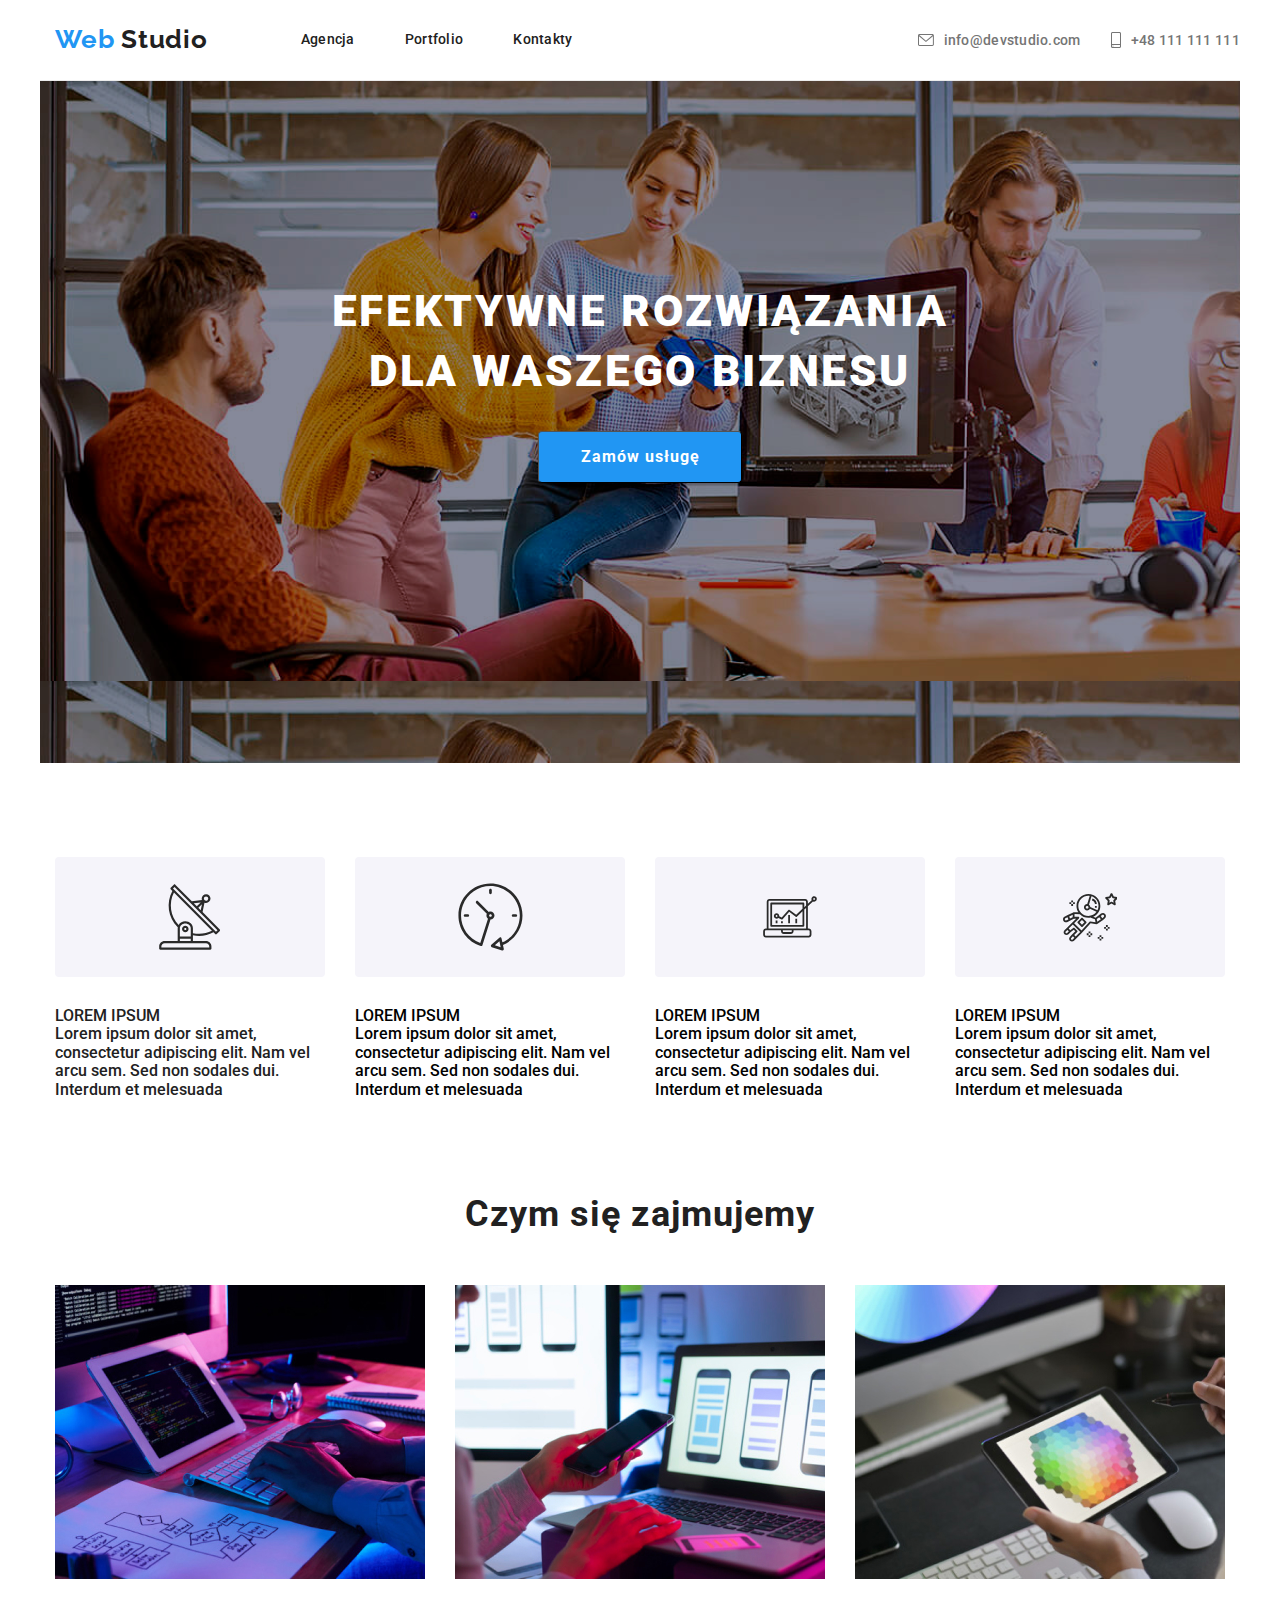
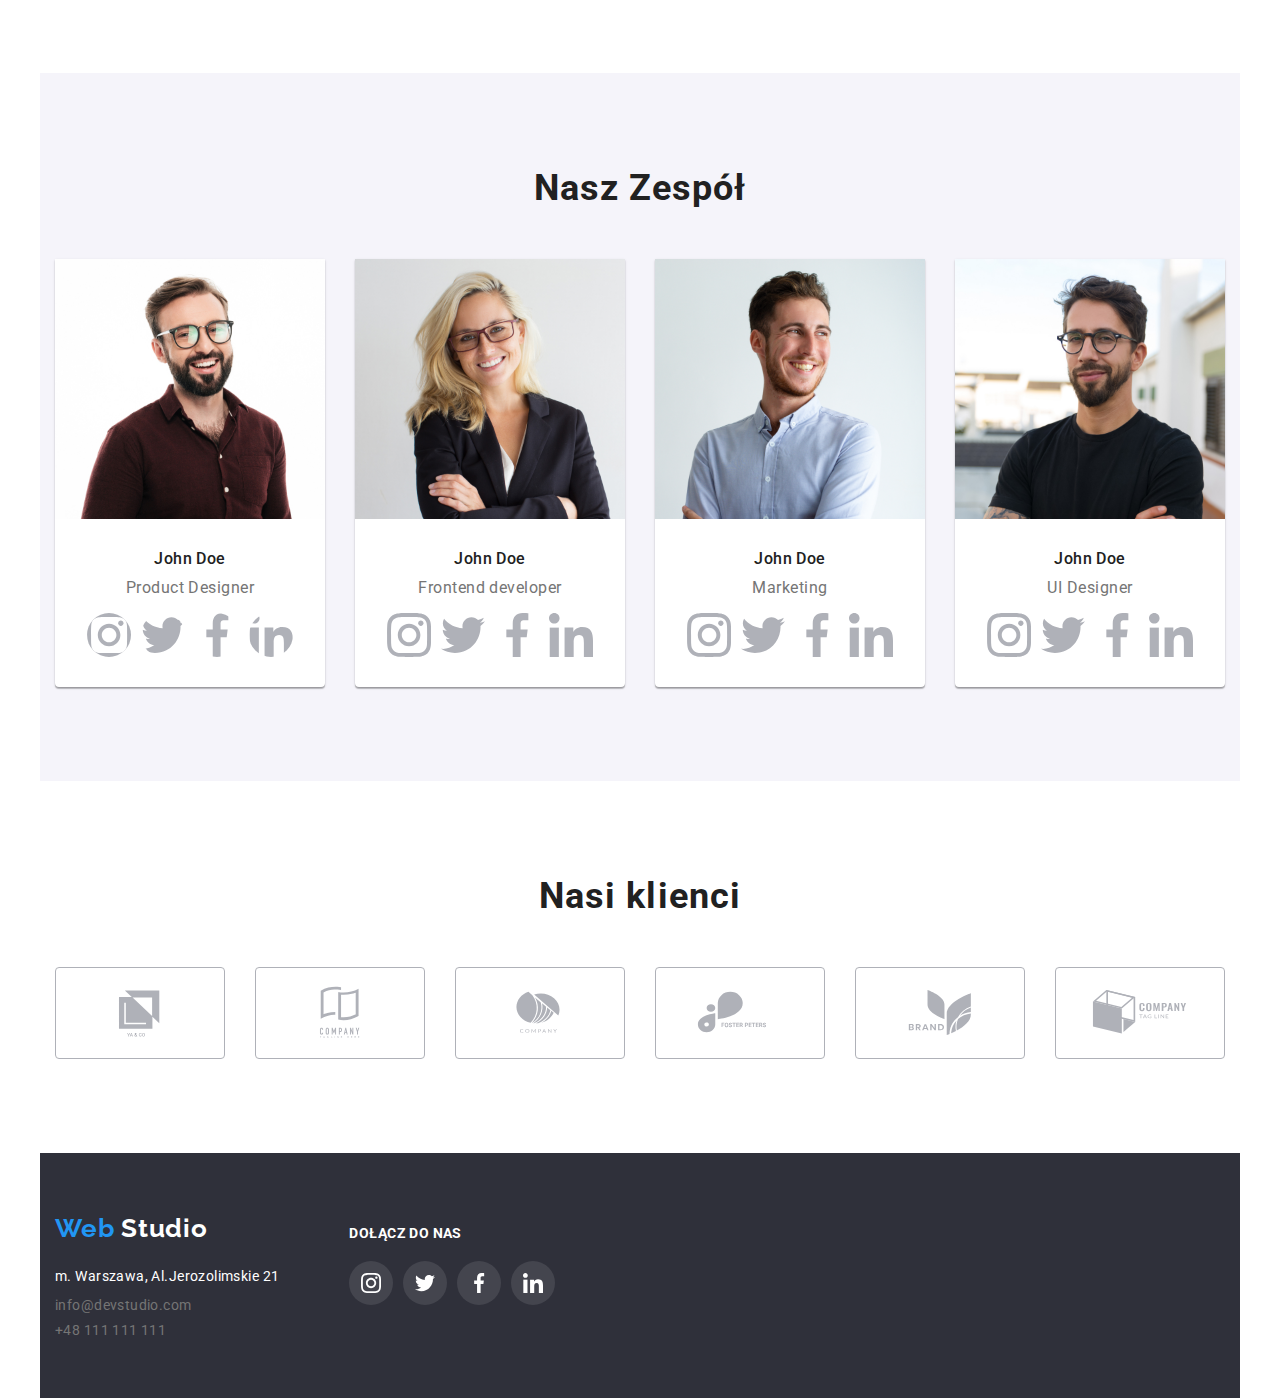
==== commit 7e6e5299: "zad 4" ====
--- a/index.html
+++ b/index.html
@@ -350,21 +350,26 @@
         <a class="link" href="#">Kontakty</a>
       </nav>
 
-      <div class="kontakt-icon" style="padding-left: 345px">
-        <a class="kontakt" href="mailto:info@devstudio.com">
+      <a
+        class="kontakt"
+        href="mailto:info@devstudio.com"
+        style="margin-left: 345px"
+      >
+        <div class="kontakt-icon">
           <svg width="16" height="12">
-            <use href="./images/icons.svg#icon-mail-koperta"></use>
+            <use href="#icon-mail-koperta"></use>
           </svg>
-          info@devstudio.com
-        </a>
-      </div>
-
-      <div class="kontakt-icon" style="padding-left: 30px">
-        <svg width="10" height="16">
-          <use href="./images/icons.svg#icon-phone"></use>
-        </svg>
-        <a class="kontakt" href="#">+48 111 111 111</a>
-      </div>
+          <p>info@devstudio.com</p>
+        </div>
+      </a>
+      <a class="kontakt" href="#" style="margin-left: 30px">
+        <div class="kontakt-icon">
+          <svg width="10" height="16">
+            <use href="#icon-phone"></use>
+          </svg>
+          <p>+48 111 111 111</p>
+        </div>
+      </a>
     </header>
     <main class="strona">
       <section class="ogloszenie">
@@ -561,6 +566,7 @@
       </section>
       <section class="odstep-sekcji">
         <h2 class="sekcja-naglowek">Nasi klienci</h2>
+
         <div class="tabela-ipsum2">
           <div class="box2">
             <svg width="106" height="60">
--- a/css/styles.css
+++ b/css/styles.css
@@ -175,6 +175,21 @@
   letter-spacing: 0.03em;
   font-weight: 400;
 }
+
+.kontakt-icon {
+  display: flex;
+  flex-direction: row;
+  justify-content: right;
+  align-items: center;
+  gap: 10px;
+  fill: var(--kolor-kontakt);
+  }
+
+  .kontakt-icon:hover,
+  .kontakt-icon:focus {
+    fill: var(--kolor-logo);
+    color: var(--kolor-logo);
+  }
 
 .wiersz-przyciskow {
   padding-bottom: 50px;
@@ -317,21 +332,7 @@
   fill: #2a2a2a;
 }
 
-.kontakt-icon {
-  display: flex;
-  flex-direction: row;
-  justify-content: right;
-  align-items: center;
-  gap: 10px;
-  }
-
-  .kontakt-icon:hover,
-  .kontakt-icon:focus,
-  .kontakt:hover,
-  .kontakt:focus {
-    fill: var(--kolor-logo);
-    color: var(--kolor-logo);
-  }
+
 
   .tabela-ipsum {
     display: flex;
@@ -363,25 +364,26 @@
     height: 92px;
     border: 1px solid var(--kolor-ikon);
     border-radius: 4px;
-    background-color:white;
     justify-content: center;
     align-items: center;
     gap: 30px;
-  }
-
-.box2 svg{
+    fill: var(--kolor-ikon)
+  }
+
+/* .box2 svg{
   fill: var(--kolor-ikon)
-}
+} */
 
   .box2:hover,
   .box2:focus {
     border-color: var(--kolor-logo);
-  }
-
-  .box2:hover svg,
+    fill: var(--kolor-logo);
+  }
+
+  /* .box2:hover svg,
   .box2:focus svg {
     fill: var(--kolor-logo);
-  }
+  } */
 
 
   .kolo {
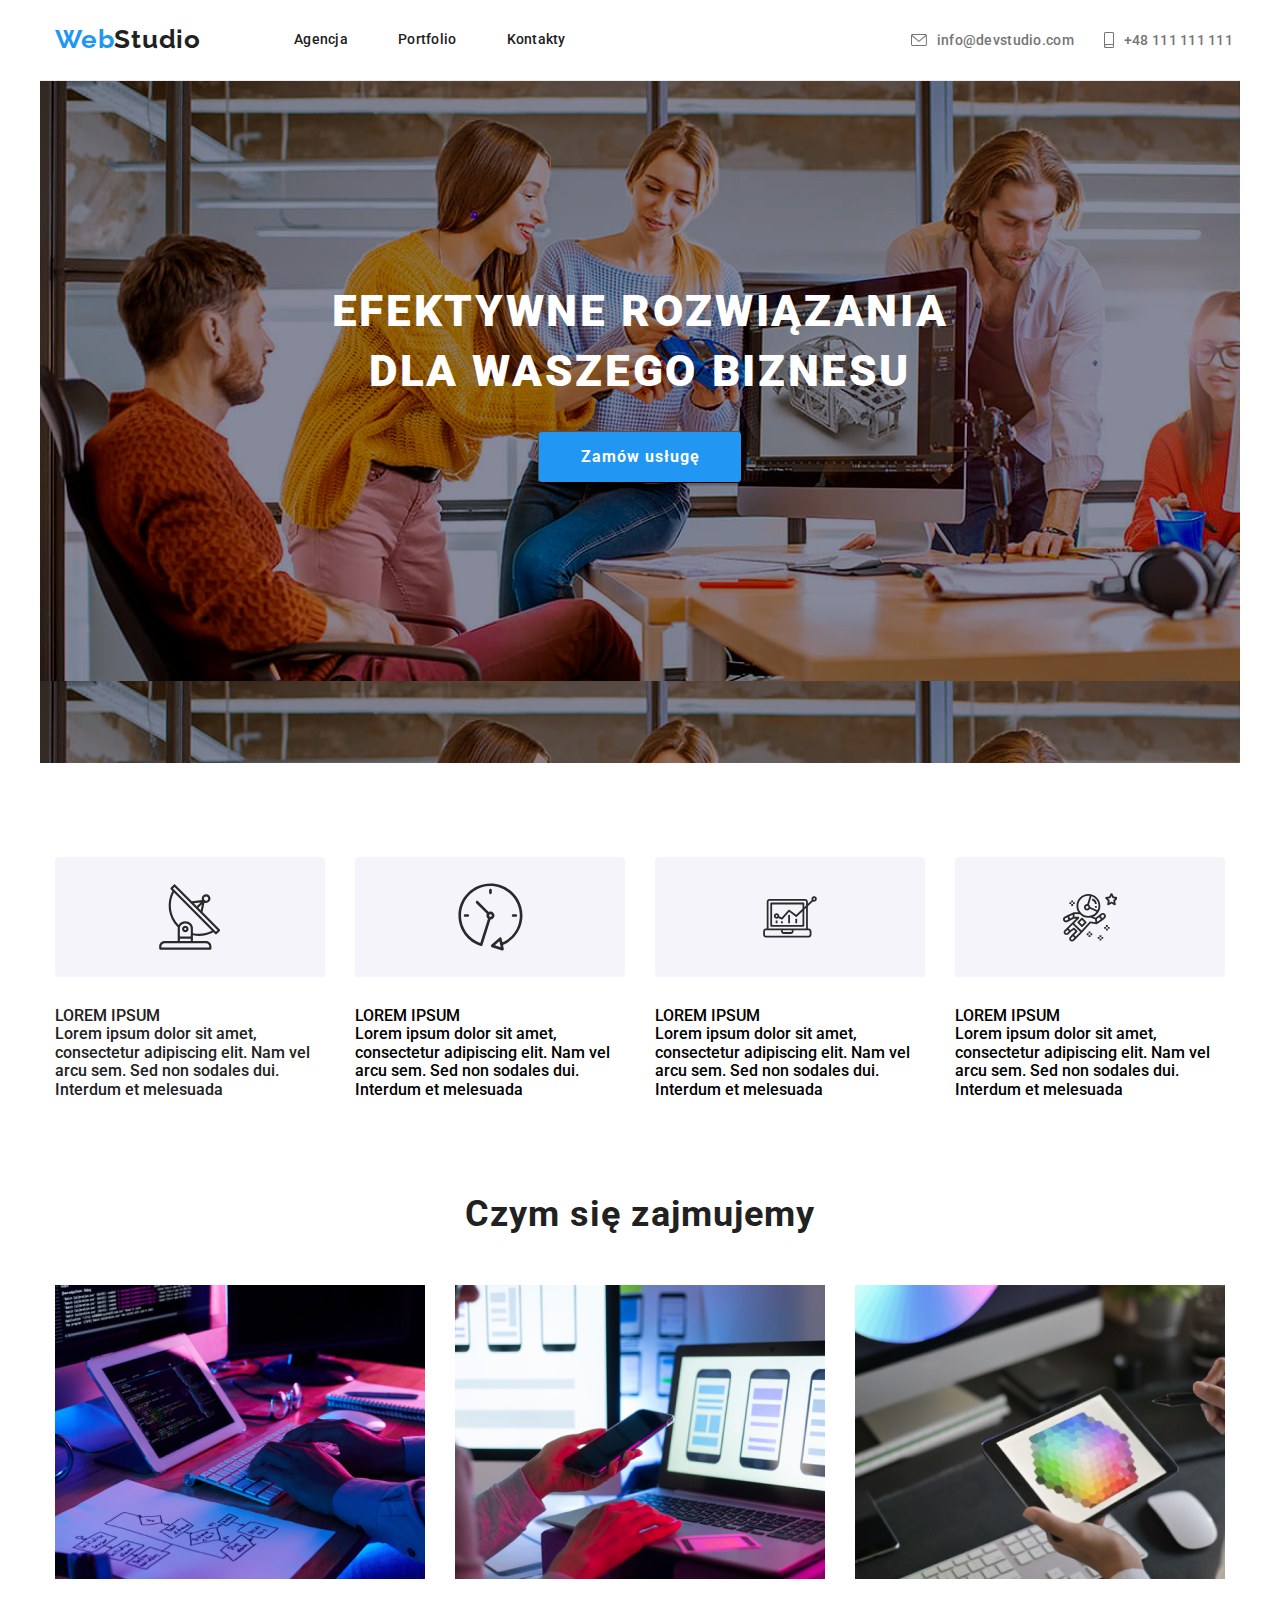
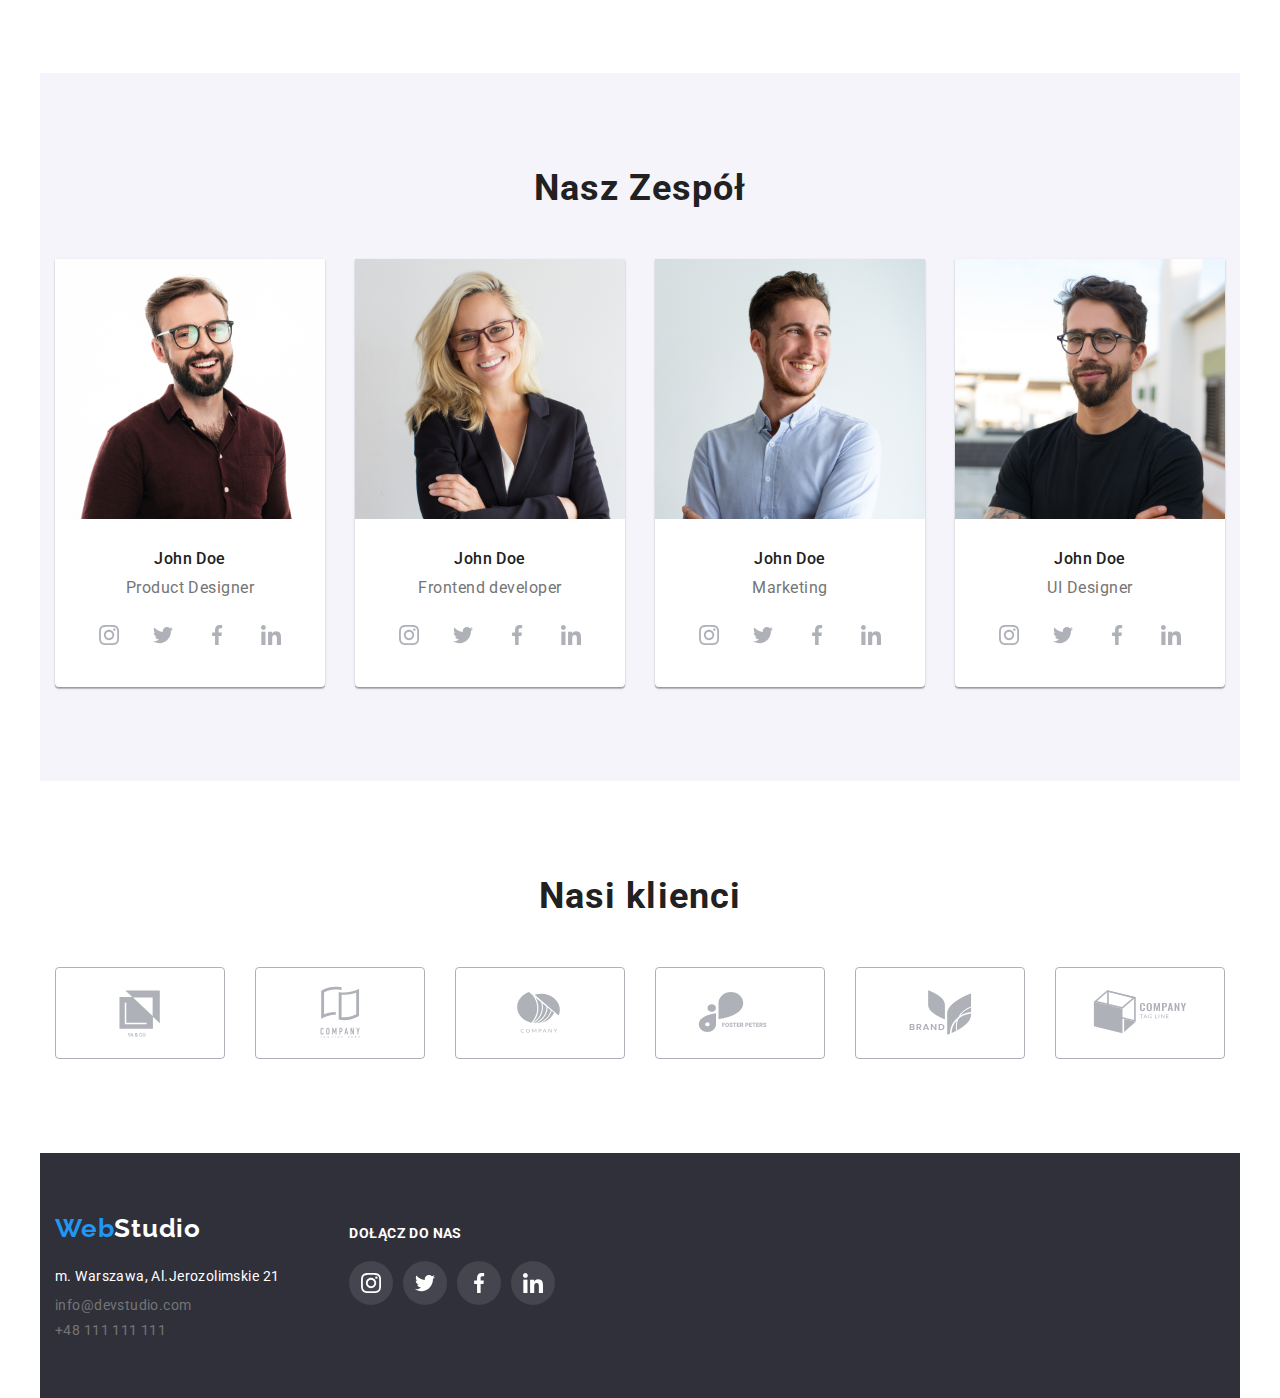
==== commit 8ddc5bed: "zadanie domowe 4" ====
--- a/index.html
+++ b/index.html
@@ -18,329 +18,11 @@
     <link rel="stylesheet" href="./css/modern-normalize.css" />
     <link rel="stylesheet" href="./css/styles.css" />
   </head>
-
   <body>
-    <svg
-      aria-hidden="true"
-      style="position: absolute; width: 0; height: 0; overflow: hidden"
-      version="1.1"
-      xmlns="http://www.w3.org/2000/svg"
-      xmlns:xlink="http://www.w3.org/1999/xlink"
-    >
-      <defs>
-        <symbol id="icon-antena" viewBox="0 0 32 32">
-          <path
-            d="M30.773 22.098l-8.443-8.505 0.937-4.615c0.242 0.094 0.499 0.144 0.758 0.146h0.006c1.192 0.014 2.17-0.941 2.184-2.133s-0.941-2.17-2.133-2.184c-1.192-0.014-2.17 0.941-2.184 2.133-0.003 0.255 0.039 0.509 0.125 0.749l-4.96 0.605-8.091-8.133c-0.099-0.101-0.235-0.159-0.377-0.16-0.14 0.001-0.274 0.056-0.373 0.155l-1.513 1.504c-0.208 0.208-0.208 0.546 0 0.754l0.814 0.826c-3.153 5.798-2.129 12.978 2.519 17.663 0.043 0.041 0.092 0.074 0.146 0.098-0.034 0.18-0.051 0.364-0.052 0.547v6.187h-6.4c-1.472 0.002-2.665 1.195-2.667 2.667v1.067c0 0.295 0.239 0.533 0.533 0.533h24.533c0.295 0 0.533-0.239 0.533-0.533v-1.067c-0.002-1.472-1.195-2.665-2.667-2.667h-6.4v-2.742c1.003 0.21 2.024 0.317 3.049 0.32 2.458-0.003 4.877-0.615 7.040-1.783l0.818 0.823c0.099 0.101 0.235 0.159 0.377 0.16 0.14-0.001 0.274-0.056 0.373-0.155l1.513-1.504c0.208-0.208 0.208-0.546 0-0.754zM23.28 6.233c0.418-0.415 1.093-0.414 1.508 0.004s0.414 1.093-0.004 1.508c-0.2 0.199-0.47 0.31-0.752 0.31h-0.003c-0.589-0.003-1.064-0.483-1.061-1.072 0.002-0.282 0.115-0.552 0.314-0.751h-0.002zM22.024 9.738l-0.598 2.946-1.175-1.182 1.774-1.763zM21.419 8.836l-1.92 1.909-1.485-1.493 3.405-0.415zM24.004 28.8c0.884 0 1.6 0.716 1.6 1.6v0.533h-23.467v-0.533c0-0.884 0.716-1.6 1.6-1.6h20.267zM16.537 26.667v1.067h-5.333v-1.067h5.333zM11.204 25.6v-4.053c0-1.294 1.196-2.347 2.667-2.347s2.667 1.053 2.667 2.347v4.053h-5.333zM17.604 23.904v-2.357c0-1.882-1.675-3.413-3.733-3.413-1.331-0.020-2.576 0.657-3.281 1.786-4.058-4.274-4.971-10.645-2.279-15.887l18.602 18.708c-2.872 1.461-6.165 1.873-9.309 1.163zM28.893 23.22l-21.057-21.181 0.755-0.752 7.935 7.98c0.004 0 0.006 0.007 0.010 0.010l13.115 13.191-0.757 0.752z"
-          ></path>
-          <path
-            d="M13.876 20.267h-0.005c-0.884-0.001-1.601 0.714-1.602 1.598s0.714 1.601 1.598 1.602h0.005c0.884 0.001 1.601-0.714 1.602-1.598s-0.714-1.601-1.598-1.602zM14.249 22.245c-0.1 0.1-0.236 0.156-0.378 0.155-0.295-0.002-0.532-0.242-0.531-0.536 0.001-0.141 0.057-0.276 0.157-0.375s0.233-0.154 0.373-0.155c0.295 0.002 0.532 0.241 0.53 0.536-0.001 0.141-0.057 0.276-0.157 0.375h0.005z"
-          ></path>
-        </symbol>
-        <symbol id="icon-astronauta" viewBox="0 0 32 32">
-          <path
-            d="M31.974 4.524c-0.063-0.193-0.229-0.333-0.43-0.363l-1.91-0.278-0.855-1.731c-0.179-0.365-0.777-0.365-0.956 0l-0.855 1.731-1.91 0.278c-0.201 0.029-0.367 0.17-0.431 0.363-0.062 0.193-0.011 0.405 0.135 0.547l1.383 1.348-0.326 1.903c-0.034 0.2 0.048 0.402 0.212 0.522 0.166 0.121 0.382 0.135 0.562 0.040l1.709-0.899 1.709 0.899c0.078 0.041 0.164 0.061 0.249 0.061 0.11 0 0.221-0.034 0.314-0.102 0.164-0.119 0.246-0.322 0.212-0.522l-0.326-1.903 1.383-1.348c0.145-0.142 0.197-0.354 0.135-0.547zM29.511 5.851c-0.125 0.122-0.183 0.299-0.153 0.472l0.191 1.114-1-0.526c-0.078-0.041-0.163-0.061-0.249-0.061s-0.17 0.020-0.249 0.061l-1.001 0.526 0.191-1.114c0.030-0.173-0.028-0.349-0.153-0.472l-0.81-0.789 1.119-0.163c0.174-0.025 0.324-0.134 0.402-0.292l0.5-1.013 0.5 1.013c0.078 0.157 0.228 0.267 0.402 0.292l1.119 0.163-0.809 0.789z"
-          ></path>
-          <path d="M26.134 20.522h-1.067v1.067h1.067v-1.067z"></path>
-          <path d="M26.134 22.656h-1.067v1.067h1.067v-1.067z"></path>
-          <path d="M27.2 21.589h-1.067v1.067h1.067v-1.067z"></path>
-          <path d="M25.067 21.589h-1.067v1.067h1.067v-1.067z"></path>
-          <path d="M22.4 26.389h-1.067v1.067h1.067v-1.067z"></path>
-          <path d="M22.4 28.522h-1.067v1.067h1.067v-1.067z"></path>
-          <path d="M23.467 27.456h-1.067v1.067h1.067v-1.067z"></path>
-          <path d="M21.333 27.456h-1.067v1.067h1.067v-1.067z"></path>
-          <path d="M16 24.256h-1.067v1.067h1.067v-1.067z"></path>
-          <path d="M16 26.389h-1.067v1.067h1.067v-1.067z"></path>
-          <path d="M17.067 25.322h-1.067v1.067h1.067v-1.067z"></path>
-          <path d="M14.933 25.322h-1.067v1.067h1.067v-1.067z"></path>
-          <path d="M5.867 6.122h-1.067v1.067h1.067v-1.067z"></path>
-          <path d="M5.867 8.255h-1.067v1.067h1.067v-1.067z"></path>
-          <path d="M6.933 7.189h-1.067v1.067h1.067v-1.067z"></path>
-          <path d="M4.8 7.189h-1.067v1.067h1.067v-1.067z"></path>
-          <path
-            d="M24.715 14.159c-0.287-0.388-0.709-0.637-1.188-0.705-0.481-0.068-0.956 0.058-1.34 0.352l-1.252 0.96-1.898 1.417-1.358-0.541c2.421-1.086 4.114-3.508 4.114-6.32 0-3.823-3.123-6.933-6.961-6.933s-6.961 3.11-6.961 6.933c0 1.386 0.414 2.674 1.12 3.758l-2.764-0.024c-0.002 0-0.003 0-0.005 0-0.009 0-0.015 0.004-0.023 0.005-0.053 0.002-0.105 0.013-0.155 0.031-0.013 0.005-0.026 0.008-0.038 0.013-0.006 0.003-0.013 0.003-0.019 0.006l-3.233 1.596c-0.001 0-0.001 0-0.001 0.001l-1.893 0.911c-0.021 0.009-0.042 0.021-0.063 0.035-0.755 0.502-1.012 1.489-0.598 2.295 0.22 0.429 0.595 0.745 1.056 0.889 0.178 0.055 0.359 0.083 0.539 0.083 0.29 0 0.577-0.071 0.839-0.211l1.388-0.738 2.264-1.169 1.357-0.008-5.442 5.416c-0.001 0.001-0.001 0.001-0.002 0.001l-1.339 1.333c-0.316 0.315-0.49 0.732-0.49 1.178s0.174 0.863 0.49 1.179c0.325 0.323 0.752 0.485 1.179 0.485s0.854-0.162 1.18-0.485l1.314-1.309 1.741-1.3 0.901 0.897-1.762 1.754c-0 0.001-0.001 0.001-0.002 0.001l-1.339 1.333c-0.316 0.315-0.49 0.732-0.49 1.178s0.174 0.863 0.49 1.179c0.325 0.323 0.753 0.485 1.18 0.485s0.855-0.162 1.18-0.485l3.482-3.467c0.001-0.001 0.001-0.001 0.001-0.002l1.010-1-0.004-0.004c0.006-0.006 0.015-0.009 0.022-0.015l5.166-5.658 3.471 0.494c0.025 0.004 0.050 0.005 0.075 0.005 0.065 0 0.127-0.015 0.187-0.038 0.018-0.006 0.033-0.015 0.050-0.023 0.019-0.010 0.039-0.015 0.058-0.027l3.213-2.133c0.012-0.008 0.018-0.021 0.029-0.029 0.013-0.010 0.029-0.014 0.041-0.026l1.271-1.191c0.662-0.62 0.753-1.635 0.212-2.362zM2.13 17.77c-0.173 0.093-0.37 0.111-0.558 0.052-0.187-0.058-0.338-0.186-0.427-0.358-0.161-0.314-0.068-0.695 0.214-0.902l1.314-0.632 0.449 1.313-0.992 0.527zM5.628 15.942l-1.548 0.8-0.439-1.283 2.027-1.001-0.040 1.484zM20.727 9.322c0 0.918-0.219 1.785-0.599 2.559l-4.181-1.899c-0.044-0.573-0.341-1.075-0.788-1.388l1.464-4.86c2.378 0.756 4.105 2.974 4.105 5.588zM8.938 9.322c0-3.235 2.644-5.867 5.894-5.867 0.253 0 0.5 0.021 0.745 0.052l-1.432 4.754c-0.019-0.001-0.037-0.006-0.057-0.006-1.033 0-1.873 0.837-1.873 1.867s0.84 1.867 1.873 1.867c0.694 0 1.294-0.383 1.618-0.945l3.862 1.755c-1.075 1.446-2.795 2.39-4.737 2.39-3.25 0-5.894-2.632-5.894-5.867zM14.894 10.122c0 0.441-0.362 0.8-0.806 0.8s-0.806-0.359-0.806-0.8c0-0.441 0.362-0.8 0.806-0.8s0.806 0.359 0.806 0.8zM2.465 25.146c-0.236 0.234-0.619 0.234-0.854 0.001-0.114-0.114-0.176-0.263-0.176-0.423s0.062-0.309 0.176-0.421l0.962-0.959 0.851 0.848-0.959 0.955zM5.679 28.88c-0.236 0.234-0.619 0.235-0.855 0.001-0.114-0.114-0.176-0.263-0.176-0.423s0.062-0.309 0.176-0.421l0.963-0.959 0.852 0.848-0.96 0.955zM9.16 25.411c-0.001 0-0.001 0-0.002 0.001l-1.765 1.76-0.852-0.848 1.763-1.755c0 0 0 0 0-0s0.001-0.001 0.002-0.001c0.040-0.040 0.065-0.088 0.090-0.135 0.007-0.014 0.020-0.026 0.026-0.040 0.017-0.041 0.019-0.085 0.026-0.129 0.003-0.025 0.014-0.047 0.014-0.073 0-0.036-0.013-0.070-0.020-0.106-0.006-0.032-0.006-0.065-0.019-0.095-0.020-0.050-0.055-0.094-0.091-0.138-0.010-0.012-0.014-0.027-0.025-0.038 0 0 0 0-0.001 0s-0.001-0.002-0.001-0.002l-1.607-1.6c-0.017-0.017-0.039-0.024-0.058-0.038-0.028-0.022-0.055-0.042-0.087-0.058-0.030-0.015-0.061-0.024-0.093-0.033-0.034-0.010-0.067-0.017-0.103-0.020-0.033-0.002-0.063 0.001-0.095 0.005-0.036 0.004-0.069 0.009-0.104 0.020-0.034 0.011-0.063 0.027-0.094 0.045-0.020 0.011-0.042 0.015-0.061 0.029l-1.773 1.324-0.901-0.897 2.399-2.386 4.361 4.289-0.928 0.919zM15.979 18.394c-0.015-0.002-0.030 0.004-0.045 0.003-0.039-0.002-0.076 0.001-0.115 0.007-0.030 0.005-0.059 0.011-0.088 0.021-0.034 0.012-0.065 0.028-0.097 0.047-0.030 0.018-0.057 0.037-0.083 0.061-0.013 0.011-0.028 0.017-0.040 0.029l-4.698 5.146-4.328-4.257 2.833-2.818c0.209-0.208 0.21-0.546 0.002-0.755-0.105-0.105-0.243-0.157-0.381-0.156v-0.001l-2.219 0.013 0.028-1.607 3.104 0.027c1.265 1.294 3.029 2.101 4.981 2.101 0.437 0 0.864-0.045 1.279-0.123 0.040 0.032 0.079 0.065 0.13 0.085l2.41 0.96 0.152 0.758 0.178 0.885-3.003-0.427zM20.020 18.572l-0.313-1.558 1.446-1.080 0.947 1.257-2.080 1.381zM23.774 15.741l-0.838 0.785-0.931-1.236 0.831-0.637c0.155-0.119 0.351-0.168 0.543-0.143 0.193 0.027 0.364 0.128 0.48 0.284 0.217 0.292 0.18 0.699-0.085 0.947z"
-          ></path>
-          <path
-            d="M13.602 18.544l-2.143-2.133c-0.207-0.207-0.545-0.207-0.753 0l-2.142 2.133c-0.1 0.101-0.157 0.236-0.157 0.378s0.056 0.278 0.157 0.378l2.142 2.133c0.104 0.103 0.241 0.155 0.377 0.155s0.273-0.052 0.376-0.155l2.143-2.133c0.1-0.1 0.157-0.236 0.157-0.378s-0.057-0.278-0.157-0.378zM11.083 20.303l-1.387-1.381 1.387-1.381 1.387 1.381-1.387 1.381z"
-          ></path>
-          <path
-            d="M17.164 5.071l-0.258 1.036c0.071 0.018 1.738 0.452 1.738 2.149h1.067c-0-2.017-1.666-2.965-2.547-3.185z"
-          ></path>
-          <path d="M19.711 9.322h-1.067v1.067h1.067v-1.067z"></path>
-        </symbol>
-        <symbol id="icon-diagram" viewBox="0 0 32 32">
-          <path d="M14.926 14.965h1.066v4.798h-1.066v-4.797z"></path>
-          <path d="M19.19 17.097h1.066v2.665h-1.066v-2.665z"></path>
-          <path d="M10.661 18.696h1.066v1.066h-1.066v-1.066z"></path>
-          <path d="M7.463 18.163h1.066v1.599h-1.066v-1.599z"></path>
-          <path
-            d="M1.599 28.291h25.587c0.883 0 1.599-0.716 1.599-1.599v-2.132c0-0.883-0.716-1.599-1.599-1.599h-0.533v-13.293l3.028-2.868c0.703 0.346 1.553 0.136 2.013-0.499s0.396-1.508-0.152-2.068-1.42-0.644-2.065-0.198c-0.644 0.446-0.873 1.292-0.542 2.002l-2.281 2.163v-1.23c0-0.883-0.716-1.599-1.599-1.599h-21.322c-0.883 0-1.599 0.716-1.599 1.599v15.992h-0.533c-0.883 0-1.599 0.716-1.599 1.599v2.132c0 0.883 0.716 1.599 1.599 1.599zM30.384 4.837c0.294 0 0.533 0.239 0.533 0.533s-0.239 0.533-0.533 0.533c-0.294 0-0.533-0.239-0.533-0.533s0.239-0.533 0.533-0.533zM3.198 6.969c0-0.294 0.239-0.533 0.533-0.533h21.322c0.294 0 0.533 0.239 0.533 0.533v2.239l-1.066 1.013v-2.186c0-0.294-0.239-0.533-0.533-0.533h-19.19c-0.294 0-0.533 0.239-0.533 0.533v13.326c0 0.294 0.239 0.533 0.533 0.533h19.19c0.294 0 0.533-0.239 0.533-0.533v-9.674l1.066-1.010v12.284h-22.388v-15.992zM7.996 13.899c-0.721-0.002-1.354 0.478-1.546 1.174s0.105 1.433 0.725 1.801c0.62 0.368 1.41 0.276 1.928-0.226l1.853 0.93c0.215 0.108 0.476 0.057 0.636-0.123l3.939-4.431 3.872 2.901c0.208 0.156 0.498 0.139 0.686-0.039l3.365-3.188v8.131h-18.124v-12.26h18.124v2.66l-3.771 3.572-3.904-2.927c-0.222-0.166-0.534-0.135-0.718 0.072l-3.993 4.493-1.493-0.746c0.011-0.064 0.018-0.129 0.020-0.193 0-0.883-0.716-1.599-1.599-1.599zM8.529 15.498c0 0.294-0.239 0.533-0.533 0.533s-0.533-0.239-0.533-0.533c0-0.294 0.239-0.533 0.533-0.533s0.533 0.239 0.533 0.533zM11.727 24.026h5.331v0.533c0 0.294-0.239 0.533-0.533 0.533h-4.264c-0.294 0-0.533-0.239-0.533-0.533v-0.533zM1.066 24.56c0-0.294 0.239-0.533 0.533-0.533h9.062v0.533c0 0.883 0.716 1.599 1.599 1.599h4.264c0.883 0 1.599-0.716 1.599-1.599v-0.533h9.062c0.294 0 0.533 0.239 0.533 0.533v2.132c0 0.294-0.239 0.533-0.533 0.533h-25.587c-0.294 0-0.533-0.239-0.533-0.533v-2.132z"
-          ></path>
-        </symbol>
-        <symbol id="icon-facebook" viewBox="0 0 32 32">
-          <path
-            d="M21.329 5.313h2.921v-5.088c-0.504-0.069-2.237-0.225-4.256-0.225-4.212 0-7.097 2.649-7.097 7.519v4.481h-4.648v5.688h4.648v14.312h5.699v-14.311h4.46l0.708-5.688h-5.169v-3.919c0.001-1.644 0.444-2.769 2.735-2.769v0z"
-          ></path>
-        </symbol>
-        <symbol id="icon-instagram" viewBox="0 0 32 32">
-          <path
-            d="M31.969 9.408c-0.075-1.7-0.35-2.869-0.744-3.882-0.406-1.075-1.032-2.038-1.851-2.838-0.8-0.813-1.769-1.444-2.832-1.844-1.019-0.394-2.182-0.669-3.882-0.744-1.713-0.081-2.257-0.1-6.601-0.1s-4.888 0.019-6.595 0.094c-1.7 0.075-2.869 0.35-3.882 0.744-1.075 0.406-2.038 1.031-2.838 1.85-0.813 0.8-1.444 1.769-1.844 2.832-0.394 1.019-0.669 2.182-0.744 3.882-0.081 1.713-0.1 2.257-0.1 6.601s0.019 4.888 0.094 6.595c0.075 1.7 0.35 2.869 0.744 3.882 0.406 1.075 1.038 2.038 1.85 2.838 0.8 0.813 1.769 1.444 2.832 1.844 1.019 0.394 2.182 0.669 3.882 0.744 1.706 0.075 2.25 0.094 6.595 0.094s4.888-0.019 6.595-0.094c1.7-0.075 2.869-0.35 3.882-0.744 2.151-0.832 3.851-2.532 4.682-4.682 0.394-1.019 0.669-2.182 0.744-3.882 0.075-1.707 0.094-2.251 0.094-6.595s-0.006-4.888-0.081-6.595zM29.087 22.473c-0.069 1.563-0.331 2.407-0.55 2.969-0.538 1.394-1.644 2.5-3.038 3.038-0.563 0.219-1.413 0.481-2.969 0.55-1.688 0.075-2.194 0.094-6.464 0.094s-4.782-0.019-6.464-0.094c-1.563-0.069-2.407-0.331-2.969-0.55-0.694-0.256-1.325-0.663-1.838-1.194-0.531-0.519-0.938-1.144-1.194-1.838-0.219-0.563-0.481-1.413-0.55-2.969-0.075-1.688-0.094-2.194-0.094-6.464s0.019-4.782 0.094-6.464c0.069-1.563 0.331-2.407 0.55-2.969 0.256-0.694 0.663-1.325 1.2-1.838 0.519-0.531 1.144-0.938 1.838-1.194 0.563-0.219 1.413-0.481 2.969-0.55 1.688-0.075 2.194-0.094 6.464-0.094 4.276 0 4.782 0.019 6.464 0.094 1.563 0.069 2.407 0.331 2.969 0.55 0.694 0.256 1.325 0.662 1.838 1.194 0.531 0.519 0.938 1.144 1.194 1.838 0.219 0.563 0.481 1.413 0.55 2.969 0.075 1.688 0.094 2.194 0.094 6.464s-0.019 4.77-0.094 6.458z"
-          ></path>
-          <path
-            d="M16.059 7.783c-4.538 0-8.22 3.682-8.22 8.22s3.682 8.22 8.22 8.22c4.539 0 8.22-3.682 8.22-8.22s-3.682-8.22-8.22-8.22zM16.059 21.335c-2.944 0-5.332-2.388-5.332-5.332s2.388-5.332 5.332-5.332c2.944 0 5.332 2.388 5.332 5.332s-2.388 5.332-5.332 5.332v0z"
-          ></path>
-          <path
-            d="M26.524 7.458c0 1.060-0.859 1.919-1.919 1.919s-1.919-0.859-1.919-1.919c0-1.060 0.859-1.919 1.919-1.919s1.919 0.859 1.919 1.919v0z"
-          ></path>
-        </symbol>
-        <symbol id="icon-linkedin" viewBox="0 0 32 32">
-          <path
-            d="M31.992 32v-0.001h0.008v-11.736c0-5.741-1.236-10.164-7.948-10.164-3.227 0-5.392 1.771-6.276 3.449h-0.093v-2.913h-6.364v21.364h6.627v-10.579c0-2.785 0.528-5.479 3.977-5.479 3.399 0 3.449 3.179 3.449 5.657v10.401h6.62z"
-          ></path>
-          <path d="M0.528 10.636h6.635v21.364h-6.635v-21.364z"></path>
-          <path
-            d="M3.843 0c-2.121 0-3.843 1.721-3.843 3.843s1.721 3.879 3.843 3.879c2.121 0 3.843-1.757 3.843-3.879-0.001-2.121-1.723-3.843-3.843-3.843v0z"
-          ></path>
-        </symbol>
-        <symbol id="icon-Logoklient-1" viewBox="0 0 56 32">
-          <path
-            d="M19.934 4.046l3.676 3.48-6.824-0.004v16.885h17.836v-6.456l3.672 3.476v-17.382h-18.361zM34.462 17.543l-10.424-9.868h10.424v9.868zM31.225 21.938h-11.616v-11.356h0.821v10.587h10.795v0.769zM22.352 26.656h0.359l-0.625 1.178v0.686h-0.325v-0.686l-0.626-1.178h0.36l0.429 0.884 0.429-0.884zM22.891 28.52l0.151-0.434h0.722l0.152 0.434h0.338l-0.706-1.865h-0.291l-0.704 1.865h0.337zM23.404 27.051l0.27 0.774h-0.541l0.27-0.774zM25.112 27.78c-0.047 0.072-0.070 0.151-0.070 0.237 0 0.157 0.055 0.285 0.165 0.383s0.259 0.146 0.443 0.146 0.343-0.050 0.476-0.15l0.105 0.124h0.361l-0.274-0.324c0.108-0.147 0.161-0.335 0.161-0.565h-0.27c0 0.126-0.026 0.24-0.078 0.342l-0.36-0.425 0.127-0.092c0.090-0.065 0.154-0.13 0.193-0.195s0.059-0.137 0.059-0.215c0-0.118-0.044-0.216-0.131-0.296s-0.197-0.12-0.333-0.12c-0.15 0-0.27 0.043-0.359 0.128s-0.133 0.2-0.133 0.346c0 0.060 0.014 0.122 0.042 0.186s0.080 0.142 0.152 0.233c-0.138 0.099-0.231 0.185-0.278 0.257zM25.954 28.192c-0.091 0.070-0.19 0.105-0.295 0.105-0.093 0-0.167-0.027-0.223-0.081s-0.083-0.124-0.083-0.21c0-0.1 0.051-0.189 0.154-0.266l0.040-0.028 0.407 0.48zM25.619 27.366l0.142-0.097 0.040-0.032c0.053-0.047 0.079-0.107 0.079-0.181 0-0.049-0.018-0.090-0.055-0.124s-0.083-0.052-0.14-0.052c-0.061 0-0.109 0.020-0.145 0.061s-0.054 0.093-0.054 0.155c0 0.072 0.044 0.162 0.132 0.27zM28.655 28.38c-0.128 0.111-0.298 0.166-0.511 0.166-0.149 0-0.28-0.035-0.393-0.105s-0.2-0.171-0.261-0.301c-0.061-0.13-0.094-0.28-0.096-0.452v-0.174c0-0.176 0.031-0.331 0.093-0.465s0.152-0.237 0.268-0.31c0.117-0.073 0.252-0.109 0.405-0.109 0.206 0 0.371 0.056 0.497 0.168s0.198 0.27 0.219 0.474h-0.323c-0.015-0.134-0.055-0.231-0.118-0.289s-0.154-0.090-0.275-0.090c-0.141 0-0.249 0.052-0.325 0.155s-0.114 0.253-0.115 0.452v0.165c0 0.201 0.036 0.355 0.108 0.461s0.178 0.159 0.318 0.159c0.127 0 0.223-0.029 0.287-0.086s0.105-0.152 0.122-0.286h0.323c-0.019 0.199-0.092 0.354-0.22 0.466zM30.559 28.118c0.063-0.138 0.095-0.299 0.095-0.482v-0.104c-0.001-0.182-0.033-0.341-0.097-0.478s-0.155-0.243-0.273-0.315c-0.117-0.073-0.251-0.11-0.403-0.11s-0.287 0.037-0.405 0.111c-0.117 0.073-0.208 0.18-0.273 0.319s-0.096 0.3-0.096 0.482v0.105c0.001 0.178 0.033 0.336 0.097 0.473s0.156 0.242 0.274 0.316c0.119 0.073 0.254 0.11 0.405 0.11 0.153 0 0.288-0.037 0.405-0.11s0.208-0.18 0.272-0.318zM30.212 27.064c0.079 0.11 0.118 0.268 0.118 0.475v0.097c0 0.21-0.039 0.37-0.117 0.479s-0.187 0.164-0.33 0.164c-0.142 0-0.253-0.056-0.333-0.168s-0.119-0.27-0.119-0.475v-0.108c0.002-0.201 0.042-0.356 0.12-0.465s0.189-0.165 0.329-0.165c0.143 0 0.254 0.055 0.332 0.165z"
-          ></path>
-        </symbol>
-        <symbol id="icon-Logoklient-2" viewBox="0 0 56 32">
-          <path
-            d="M26.289 3.487c0.121 0 0.25 0.011 0.38 0.022 0.013 0.001 0.025 0.002 0.038 0.003 0.626 0.044 1.247 0.138 1.858 0.28v-1.502c-0.629-0.158-1.271-0.26-1.918-0.305-0.245-0.019-0.507-0.031-0.775-0.037h-0.224c-1.298 0.005-2.591 0.172-3.849 0.496-1.432 0.357-2.807 0.916-4.083 1.661v14.897c1.229-0.668 2.537-1.177 3.892-1.517 1.070-0.273 2.165-0.441 3.267-0.502h0.044c0.184-0.009 0.369-0.015 0.559-0.016v-1.526c-1.433 0.018-2.858 0.208-4.247 0.564-0.514 0.133-1.010 0.277-1.476 0.438l-0.531 0.18v-11.615l0.227-0.109c1.732-0.821 3.605-1.299 5.517-1.407 0.016-0.001 0.032-0.001 0.048 0 0.211-0.011 0.423-0.016 0.632-0.016h0.239c0.11 0.003 0.22 0.005 0.33 0.012h0.072zM28.933 5.023c0.333 0.025 0.678 0.037 1.027 0.037 1.365-0.005 2.724-0.179 4.046-0.519 1.355-0.341 2.662-0.851 3.891-1.518v14.631c-1.277 0.744-2.652 1.303-4.085 1.661-1.258 0.323-2.55 0.49-3.849 0.495-0.984 0.008-1.964-0.108-2.92-0.344v-14.726c0.226 0.052 0.458 0.1 0.694 0.14 0.387 0.065 0.796 0.113 1.194 0.143zM36.379 5.136l-0.531 0.179c-0.488 0.164-0.981 0.311-1.476 0.442-1.441 0.37-2.922 0.56-4.41 0.566-0.346 0-0.665-0.009-0.973-0.029l-0.423-0.028v11.948l0.364 0.032c0.337 0.029 0.685 0.044 1.035 0.044 1.172-0.005 2.338-0.156 3.473-0.45 0.934-0.234 1.843-0.561 2.714-0.975l0.227-0.109v-11.619z"
-          ></path>
-          <path
-            d="M18.747 24.092c-0.076-0.079-0.168-0.141-0.27-0.182s-0.211-0.060-0.321-0.056c-0.117-0.002-0.233 0.020-0.341 0.064-0.099 0.040-0.19 0.099-0.265 0.175s-0.133 0.167-0.171 0.267c-0.042 0.105-0.062 0.217-0.061 0.329v1.99c-0.005 0.14 0.022 0.28 0.078 0.408 0.047 0.102 0.115 0.193 0.199 0.267 0.080 0.067 0.173 0.115 0.273 0.141 0.097 0.027 0.197 0.041 0.297 0.041 0.111 0.001 0.221-0.023 0.321-0.069 0.099-0.044 0.19-0.106 0.265-0.184 0.074-0.077 0.133-0.168 0.174-0.267 0.043-0.1 0.064-0.208 0.064-0.317v-0.223h-0.52v0.177c0.002 0.061-0.009 0.121-0.031 0.177-0.017 0.042-0.043 0.081-0.076 0.112-0.032 0.026-0.069 0.046-0.109 0.057-0.035 0.012-0.072 0.018-0.109 0.019-0.046 0.005-0.093-0.002-0.136-0.020s-0.080-0.049-0.108-0.086c-0.049-0.080-0.073-0.173-0.069-0.267v-1.856c-0.003-0.103 0.019-0.205 0.064-0.297 0.027-0.042 0.065-0.076 0.11-0.097s0.095-0.029 0.145-0.023c0.045-0.002 0.089 0.008 0.13 0.027s0.076 0.049 0.102 0.085c0.058 0.076 0.089 0.171 0.086 0.267v0.172h0.515v-0.203c0.001-0.119-0.021-0.237-0.064-0.348-0.038-0.104-0.098-0.2-0.174-0.28v0z"
-          ></path>
-          <path
-            d="M21.838 24.069c-0.166-0.14-0.375-0.217-0.592-0.219-0.106 0-0.211 0.019-0.311 0.056-0.101 0.036-0.194 0.091-0.275 0.163-0.086 0.077-0.155 0.173-0.202 0.279-0.052 0.122-0.078 0.253-0.076 0.386v1.909c-0.004 0.134 0.022 0.268 0.076 0.391 0.047 0.103 0.116 0.194 0.202 0.267 0.080 0.074 0.173 0.131 0.275 0.168 0.099 0.037 0.205 0.056 0.311 0.056s0.211-0.019 0.311-0.056c0.104-0.038 0.199-0.095 0.281-0.168s0.15-0.165 0.196-0.267c0.053-0.123 0.079-0.257 0.076-0.391v-1.909c0.003-0.132-0.023-0.264-0.076-0.386-0.046-0.105-0.113-0.2-0.196-0.279v0zM21.595 26.643c0.004 0.051-0.003 0.102-0.021 0.15s-0.046 0.091-0.083 0.126c-0.069 0.058-0.155 0.089-0.245 0.089s-0.176-0.032-0.245-0.089c-0.037-0.035-0.065-0.078-0.083-0.126s-0.025-0.099-0.021-0.15v-1.909c-0.004-0.051 0.003-0.102 0.021-0.15s0.046-0.091 0.083-0.126c0.069-0.058 0.155-0.089 0.245-0.089s0.176 0.032 0.245 0.089c0.037 0.035 0.065 0.078 0.083 0.126s0.025 0.099 0.021 0.15v1.909z"
-          ></path>
-          <path
-            d="M25.898 27.495v-3.614h-0.5l-0.657 1.913h-0.009l-0.662-1.913h-0.495v3.614h0.516v-2.198h0.009l0.506 1.554h0.257l0.51-1.554h0.009v2.198h0.516z"
-          ></path>
-          <path
-            d="M28.83 24.135c-0.080-0.089-0.18-0.157-0.292-0.197-0.121-0.039-0.247-0.058-0.374-0.056h-0.767v3.614h0.515v-1.411h0.265c0.161 0.007 0.321-0.027 0.464-0.099 0.117-0.065 0.215-0.16 0.283-0.276 0.060-0.096 0.1-0.203 0.118-0.315 0.020-0.136 0.030-0.273 0.028-0.411 0.005-0.174-0.012-0.347-0.050-0.516-0.034-0.125-0.1-0.239-0.19-0.332v0zM28.565 25.237c-0.002 0.065-0.019 0.13-0.048 0.188-0.029 0.056-0.076 0.1-0.133 0.127-0.076 0.034-0.159 0.050-0.243 0.045h-0.235v-1.229h0.265c0.080-0.004 0.16 0.012 0.232 0.045 0.053 0.031 0.096 0.077 0.121 0.133 0.028 0.063 0.044 0.132 0.045 0.201 0 0.076 0 0.156 0 0.24s0.005 0.171 0 0.248h-0.005z"
-          ></path>
-          <path
-            d="M31.27 23.881h-0.422l-0.796 3.614h0.515l0.151-0.776h0.702l0.151 0.776h0.515l-0.816-3.614zM30.794 26.226l0.253-1.31h0.009l0.252 1.31h-0.515z"
-          ></path>
-          <path
-            d="M34.597 26.058h-0.009l-0.778-2.177h-0.495v3.614h0.515v-2.173h0.011l0.787 2.173h0.484v-3.614h-0.515v2.177z"
-          ></path>
-          <path
-            d="M37.743 23.881l-0.414 1.437h-0.011l-0.414-1.437h-0.545l0.707 2.086v1.527h0.515v-1.527l0.707-2.086h-0.545z"
-          ></path>
-          <path
-            d="M17.311 28.515h0.248v0.696h0.169v-0.696h0.247v-0.143h-0.664v0.143z"
-          ></path>
-          <path
-            d="M19.398 28.373l-0.325 0.839h0.179l0.069-0.191h0.334l0.072 0.191h0.183l-0.333-0.839h-0.179zM19.371 28.88l0.114-0.311 0.114 0.311h-0.228z"
-          ></path>
-          <path
-            d="M21.46 28.902h0.194v0.108c-0.057 0.045-0.127 0.070-0.199 0.071-0.034 0.002-0.068-0.004-0.099-0.018s-0.058-0.035-0.079-0.062c-0.044-0.064-0.066-0.141-0.062-0.219 0-0.187 0.081-0.28 0.242-0.28 0.042-0.004 0.085 0.007 0.119 0.031s0.060 0.061 0.070 0.102l0.166-0.032c-0.036-0.164-0.154-0.247-0.356-0.247-0.108-0.003-0.213 0.036-0.293 0.108-0.042 0.042-0.075 0.092-0.096 0.148s-0.029 0.115-0.025 0.175c-0.005 0.115 0.033 0.227 0.108 0.315 0.041 0.042 0.091 0.075 0.146 0.096s0.114 0.030 0.173 0.026c0.131 0.004 0.259-0.044 0.356-0.133v-0.331h-0.364v0.141z"
-          ></path>
-          <path
-            d="M23.566 28.373h-0.17v0.839h0.588v-0.143h-0.418v-0.696z"
-          ></path>
-          <path d="M25.347 28.373h-0.17v0.839h0.17v-0.839z"></path>
-          <path
-            d="M27.088 28.933l-0.344-0.56h-0.165v0.839h0.158v-0.548l0.337 0.548h0.169v-0.839h-0.155v0.56z"
-          ></path>
-          <path
-            d="M28.662 28.842h0.418v-0.143h-0.418v-0.184h0.45v-0.143h-0.62v0.839h0.637v-0.143h-0.467v-0.227z"
-          ></path>
-          <path
-            d="M32.479 28.704h-0.33v-0.331h-0.169v0.839h0.169v-0.367h0.33v0.367h0.169v-0.839h-0.169v0.331z"
-          ></path>
-          <path
-            d="M34.062 28.842h0.419v-0.143h-0.419v-0.184h0.451v-0.143h-0.62v0.839h0.636v-0.143h-0.467v-0.227z"
-          ></path>
-          <path
-            d="M36.209 28.842c0.146-0.023 0.22-0.1 0.22-0.233 0.004-0.036-0.001-0.072-0.016-0.105s-0.038-0.061-0.067-0.082c-0.076-0.038-0.161-0.055-0.245-0.049h-0.356v0.839h0.169v-0.351h0.033c0.036-0.002 0.072 0.004 0.105 0.019 0.025 0.015 0.045 0.036 0.060 0.061l0.183 0.267h0.202l-0.102-0.164c-0.045-0.081-0.109-0.15-0.186-0.201v0zM36.039 28.726h-0.125v-0.211h0.133c0.058-0.005 0.116 0.002 0.171 0.020 0.012 0.011 0.022 0.024 0.028 0.039s0.009 0.031 0.009 0.048c-0.001 0.016-0.005 0.032-0.013 0.047s-0.019 0.027-0.032 0.037c-0.055 0.017-0.113 0.024-0.171 0.020v0z"
-          ></path>
-          <path
-            d="M37.828 28.842h0.418v-0.143h-0.418v-0.184h0.451v-0.143h-0.621v0.839h0.637v-0.143h-0.467v-0.227z"
-          ></path>
-        </symbol>
-        <symbol id="icon-Logoklient-3" viewBox="0 0 57 32">
-          <path
-            d="M19.417 26.187c0.008 0 0.017 0.002 0.025 0.005s0.015 0.007 0.020 0.013l0.116 0.111c-0.090 0.090-0.202 0.162-0.327 0.211-0.147 0.053-0.305 0.079-0.464 0.076-0.149 0.003-0.298-0.021-0.436-0.071-0.125-0.045-0.237-0.113-0.329-0.2-0.094-0.089-0.166-0.194-0.212-0.308-0.051-0.127-0.076-0.261-0.074-0.396-0.002-0.135 0.025-0.27 0.080-0.397 0.051-0.115 0.127-0.22 0.225-0.308 0.099-0.087 0.218-0.155 0.349-0.201 0.143-0.048 0.296-0.072 0.449-0.071 0.143-0.003 0.285 0.019 0.417 0.064 0.115 0.043 0.221 0.104 0.313 0.178l-0.097 0.119c-0.007 0.008-0.015 0.016-0.025 0.021-0.011 0.007-0.025 0.010-0.039 0.009-0.015-0.001-0.030-0.005-0.042-0.013l-0.052-0.032-0.073-0.040c-0.031-0.015-0.064-0.028-0.097-0.039-0.043-0.013-0.087-0.024-0.132-0.032-0.057-0.009-0.115-0.013-0.173-0.013-0.111-0.001-0.22 0.017-0.323 0.053-0.096 0.034-0.182 0.084-0.253 0.149-0.073 0.069-0.128 0.15-0.164 0.238-0.041 0.101-0.061 0.207-0.060 0.313-0.002 0.108 0.018 0.216 0.060 0.318 0.035 0.087 0.090 0.167 0.161 0.236 0.067 0.064 0.149 0.114 0.241 0.147 0.095 0.034 0.197 0.051 0.3 0.050 0.059 0.001 0.119-0.003 0.177-0.010 0.096-0.010 0.188-0.039 0.269-0.085 0.041-0.023 0.079-0.049 0.115-0.078 0.015-0.012 0.035-0.020 0.055-0.020v0z"
-          ></path>
-          <path
-            d="M22.776 25.629c0.002 0.134-0.025 0.267-0.079 0.393-0.047 0.114-0.122 0.218-0.219 0.305s-0.214 0.155-0.344 0.2c-0.285 0.094-0.599 0.094-0.884 0-0.129-0.046-0.245-0.114-0.342-0.201-0.097-0.089-0.172-0.194-0.221-0.308-0.105-0.255-0.105-0.533 0-0.787 0.050-0.115 0.125-0.22 0.221-0.31 0.097-0.084 0.214-0.15 0.342-0.193 0.284-0.096 0.6-0.096 0.884 0 0.129 0.046 0.246 0.114 0.343 0.201 0.096 0.088 0.17 0.191 0.22 0.304 0.054 0.127 0.081 0.261 0.079 0.395zM22.47 25.629c0.002-0.107-0.016-0.214-0.055-0.316-0.033-0.087-0.086-0.168-0.156-0.236-0.068-0.065-0.152-0.116-0.246-0.149-0.207-0.069-0.436-0.069-0.643 0-0.094 0.033-0.178 0.084-0.246 0.149-0.071 0.068-0.125 0.149-0.157 0.236-0.074 0.206-0.074 0.426 0 0.632 0.033 0.087 0.086 0.168 0.157 0.236 0.068 0.065 0.152 0.115 0.246 0.148 0.207 0.067 0.436 0.067 0.643 0 0.094-0.033 0.177-0.083 0.246-0.148 0.070-0.069 0.123-0.149 0.156-0.236 0.039-0.102 0.058-0.209 0.055-0.316v0z"
-          ></path>
-          <path
-            d="M25.067 25.96l0.031 0.071c0.012-0.025 0.022-0.048 0.033-0.071 0.011-0.024 0.024-0.047 0.038-0.070l0.743-1.174c0.015-0.020 0.028-0.033 0.042-0.037 0.020-0.005 0.040-0.007 0.061-0.006h0.22v1.909h-0.26v-1.404c0-0.018 0-0.038 0-0.059-0.001-0.022-0.001-0.044 0-0.066l-0.747 1.19c-0.009 0.018-0.025 0.033-0.044 0.043s-0.041 0.016-0.064 0.016h-0.042c-0.023 0-0.045-0.005-0.064-0.016s-0.034-0.026-0.044-0.044l-0.769-1.198c0 0.023 0 0.046 0 0.068s0 0.043 0 0.061v1.404h-0.252v-1.905h0.22c0.021-0.001 0.041 0.001 0.061 0.006 0.018 0.008 0.032 0.021 0.041 0.037l0.759 1.175c0.015 0.022 0.028 0.045 0.038 0.068v0z"
-          ></path>
-          <path
-            d="M27.864 25.865v0.715h-0.291v-1.906h0.649c0.122-0.002 0.245 0.012 0.362 0.042 0.094 0.023 0.181 0.064 0.256 0.119 0.065 0.052 0.114 0.116 0.145 0.187 0.034 0.078 0.051 0.161 0.049 0.244 0.001 0.084-0.017 0.167-0.054 0.244-0.035 0.073-0.089 0.138-0.157 0.191-0.075 0.057-0.162 0.1-0.257 0.126-0.113 0.031-0.232 0.046-0.35 0.044l-0.352-0.005zM27.864 25.66h0.352c0.076 0.001 0.153-0.009 0.225-0.029 0.060-0.018 0.116-0.046 0.163-0.082 0.044-0.035 0.078-0.078 0.099-0.126 0.024-0.051 0.036-0.105 0.035-0.16 0.003-0.053-0.007-0.106-0.029-0.155s-0.057-0.094-0.102-0.13c-0.111-0.075-0.251-0.112-0.391-0.102h-0.352v0.786z"
-          ></path>
-          <path
-            d="M31.772 26.583h-0.23c-0.023 0.001-0.046-0.006-0.064-0.018-0.016-0.012-0.029-0.027-0.038-0.044l-0.198-0.461h-0.993l-0.205 0.461c-0.008 0.017-0.020 0.032-0.036 0.043-0.018 0.013-0.042 0.020-0.065 0.019h-0.23l0.872-1.909h0.302l0.884 1.909zM30.333 25.874h0.82l-0.346-0.777c-0.026-0.058-0.048-0.118-0.065-0.179l-0.033 0.1c-0.010 0.030-0.022 0.058-0.032 0.081l-0.343 0.776z"
-          ></path>
-          <path
-            d="M33.029 24.682c0.017 0.008 0.032 0.020 0.044 0.034l1.272 1.439c0-0.023 0-0.046 0-0.067s0-0.043 0-0.063v-1.352h0.26v1.909h-0.145c-0.021 0.001-0.041-0.003-0.060-0.011-0.018-0.009-0.034-0.021-0.047-0.035l-1.271-1.438c0.001 0.022 0.001 0.044 0 0.066 0 0.021 0 0.040 0 0.058v1.361h-0.26v-1.909h0.154c0.018-0 0.036 0.003 0.052 0.009v0z"
-          ></path>
-          <path
-            d="M36.748 25.823v0.758h-0.291v-0.758l-0.804-1.15h0.26c0.022-0.001 0.045 0.005 0.063 0.016 0.016 0.012 0.029 0.027 0.039 0.043l0.503 0.742c0.020 0.032 0.038 0.061 0.052 0.088s0.026 0.054 0.036 0.081l0.038-0.082c0.014-0.030 0.031-0.059 0.049-0.087l0.496-0.747c0.010-0.015 0.023-0.028 0.038-0.040 0.017-0.013 0.040-0.020 0.063-0.019h0.263l-0.806 1.155z"
-          ></path>
-          <path
-            d="M24.923 21.47c0.127 0.014 0.254 0.025 0.384 0.035 1.962-0.763 3.622-2.011 4.772-3.588s1.74-3.415 1.695-5.282l-2.162-1.879c0.44 1.988 0.234 4.043-0.594 5.935s-2.246 3.547-4.094 4.779v0z"
-          ></path>
-          <path
-            d="M24.151 21.383l0.058 0.010c1.975-1.228 3.481-2.942 4.323-4.921s0.981-4.133 0.399-6.181l-3.080-2.676c1.246 2.2 1.747 4.661 1.446 7.098s-1.393 4.75-3.147 6.67v0z"
-          ></path>
-          <path
-            d="M34.596 14.841c-0.523 2.052-1.794 3.902-3.624 5.276-0.534 0.404-1.111 0.763-1.722 1.074 1.49-0.38 2.859-1.053 4.003-1.966s2.030-2.042 2.592-3.3l-1.249-1.084z"
-          ></path>
-          <path
-            d="M34.106 14.539l-1.778-1.545c-0.034 1.762-0.61 3.483-1.669 4.986s-2.562 2.731-4.352 3.559h0.009c0.399-0 0.798-0.021 1.194-0.062 1.673-0.593 3.151-1.537 4.303-2.748s1.94-2.65 2.295-4.189v0z"
-          ></path>
-          <path
-            d="M24.409 6.486l-2.122-1.846c-1.897 0.637-3.528 1.756-4.68 3.212s-1.772 3.179-1.778 4.946v0c0.007 1.952 0.763 3.846 2.149 5.383s3.322 2.628 5.501 3.101c1.946-2.060 3.085-4.605 3.252-7.266s-0.647-5.299-2.323-7.53v0z"
-          ></path>
-          <path
-            d="M39.008 14.255c-0.008-2.316-1.070-4.535-2.955-6.173s-4.439-2.561-7.105-2.567v0c-1.232-0.001-2.453 0.196-3.602 0.582l12.99 11.286c0.445-0.998 0.673-2.058 0.672-3.128v0z"
-          ></path>
-        </symbol>
-        <symbol id="icon-Logoklient-4" viewBox="0 0 57 32">
-          <path
-            d="M12.878 11.255h-0.002c-1.279 0-2.316 0.921-2.316 2.058v0.001c0 1.137 1.037 2.058 2.316 2.058h0.002c1.279 0 2.316-0.921 2.316-2.058v-0.001c0-1.137-1.037-2.058-2.316-2.058z"
-          ></path>
-          <path
-            d="M29.971 10.597c-0.004-1.579-0.711-3.092-1.967-4.208s-2.958-1.745-4.735-1.749v0c-1.777 0.003-3.48 0.631-4.737 1.748s-1.964 2.63-1.968 4.209v0 8.706c0 0 13.405-1.327 13.406-8.704v-0.001z"
-          ></path>
-          <path
-            d="M5.867 22.16c0.003 1.098 0.496 2.151 1.369 2.928s2.058 1.215 3.294 1.218v0c1.236-0.003 2.42-0.441 3.294-1.218s1.366-1.829 1.37-2.927v0-6.057c0 0-9.327 0.924-9.327 6.056zM10.53 23.245c-0.242 0-0.478-0.064-0.678-0.183s-0.357-0.289-0.45-0.487c-0.092-0.198-0.117-0.417-0.069-0.627s0.163-0.404 0.334-0.556c0.171-0.152 0.388-0.255 0.625-0.297s0.482-0.020 0.706 0.062c0.223 0.082 0.414 0.221 0.548 0.4s0.206 0.388 0.206 0.603c0.001 0.143-0.031 0.284-0.092 0.417s-0.151 0.252-0.264 0.353c-0.114 0.101-0.248 0.182-0.397 0.236s-0.308 0.083-0.468 0.083v-0.004z"
-          ></path>
-          <path
-            d="M19.956 22.647h-0.9v0.93h-0.469v-2.275h1.481v0.38h-1.012v0.588h0.9v0.378zM22.209 22.491c0 0.224-0.040 0.42-0.119 0.589s-0.193 0.299-0.341 0.391c-0.147 0.092-0.316 0.137-0.506 0.137-0.189 0-0.357-0.045-0.505-0.136s-0.262-0.22-0.344-0.387c-0.081-0.169-0.122-0.363-0.123-0.581v-0.112c0-0.224 0.040-0.421 0.12-0.591 0.081-0.171 0.195-0.302 0.342-0.392 0.148-0.092 0.317-0.137 0.506-0.137s0.358 0.046 0.505 0.137c0.148 0.091 0.262 0.221 0.342 0.392 0.081 0.17 0.122 0.366 0.122 0.589v0.102zM21.734 22.388c0-0.238-0.043-0.42-0.128-0.544s-0.207-0.186-0.366-0.186c-0.157 0-0.279 0.061-0.364 0.184-0.085 0.122-0.129 0.301-0.13 0.538v0.111c0 0.232 0.043 0.412 0.128 0.541s0.208 0.192 0.369 0.192c0.157 0 0.278-0.061 0.363-0.184 0.084-0.124 0.127-0.304 0.128-0.541v-0.111zM23.73 22.98c0-0.089-0.031-0.156-0.094-0.203-0.063-0.048-0.175-0.098-0.337-0.15-0.163-0.053-0.291-0.105-0.386-0.156-0.258-0.14-0.387-0.328-0.387-0.564 0-0.123 0.034-0.232 0.103-0.328 0.070-0.097 0.169-0.172 0.298-0.227 0.13-0.054 0.276-0.081 0.438-0.081 0.163 0 0.307 0.030 0.434 0.089 0.127 0.058 0.226 0.141 0.295 0.248s0.106 0.229 0.106 0.366h-0.469c0-0.104-0.033-0.185-0.098-0.242s-0.158-0.087-0.277-0.087c-0.115 0-0.204 0.024-0.267 0.073-0.064 0.048-0.095 0.111-0.095 0.191 0 0.074 0.037 0.136 0.111 0.186 0.075 0.050 0.185 0.097 0.33 0.141 0.267 0.080 0.461 0.18 0.583 0.298s0.183 0.267 0.183 0.444c0 0.197-0.075 0.352-0.223 0.464-0.149 0.111-0.349 0.167-0.602 0.167-0.175 0-0.334-0.032-0.478-0.095-0.144-0.065-0.254-0.153-0.33-0.264s-0.113-0.241-0.113-0.388h0.47c0 0.251 0.15 0.377 0.45 0.377 0.111 0 0.198-0.022 0.261-0.067 0.063-0.046 0.094-0.109 0.094-0.191zM26.231 21.682h-0.697v1.895h-0.469v-1.895h-0.687v-0.38h1.853v0.38zM27.869 22.591h-0.9v0.609h1.056v0.377h-1.525v-2.275h1.522v0.38h-1.053v0.542h0.9v0.367zM29.142 22.744h-0.373v0.833h-0.469v-2.275h0.845c0.269 0 0.476 0.060 0.622 0.18s0.219 0.289 0.219 0.508c0 0.155-0.034 0.285-0.102 0.389-0.067 0.103-0.168 0.185-0.305 0.247l0.492 0.93v0.022h-0.503l-0.427-0.833zM28.769 22.365h0.378c0.118 0 0.209-0.030 0.273-0.089 0.065-0.060 0.097-0.143 0.097-0.248 0-0.107-0.031-0.192-0.092-0.253-0.060-0.061-0.154-0.092-0.28-0.092h-0.377v0.683zM31.609 22.775v0.802h-0.469v-2.275h0.887c0.171 0 0.321 0.031 0.45 0.094s0.23 0.152 0.3 0.267c0.070 0.115 0.105 0.245 0.105 0.392 0 0.223-0.077 0.399-0.23 0.528-0.152 0.128-0.363 0.192-0.633 0.192h-0.411zM31.609 22.396h0.419c0.124 0 0.218-0.029 0.283-0.088 0.066-0.058 0.098-0.142 0.098-0.25 0-0.111-0.033-0.202-0.098-0.27s-0.156-0.104-0.272-0.106h-0.43v0.714zM34.575 22.591h-0.9v0.609h1.056v0.377h-1.525v-2.275h1.522v0.38h-1.053v0.542h0.9v0.367zM36.75 21.682h-0.697v1.895h-0.469v-1.895h-0.688v-0.38h1.853v0.38zM38.387 22.591h-0.9v0.609h1.056v0.377h-1.525v-2.275h1.522v0.38h-1.053v0.542h0.9v0.367zM39.661 22.744h-0.373v0.833h-0.469v-2.275h0.845c0.269 0 0.476 0.060 0.622 0.18s0.219 0.289 0.219 0.508c0 0.155-0.034 0.285-0.102 0.389-0.067 0.103-0.168 0.185-0.305 0.247l0.492 0.93v0.022h-0.503l-0.427-0.833zM39.287 22.365h0.378c0.118 0 0.209-0.030 0.273-0.089 0.065-0.060 0.097-0.143 0.097-0.248 0-0.107-0.031-0.192-0.092-0.253-0.060-0.061-0.154-0.092-0.28-0.092h-0.377v0.683zM42.042 22.98c0-0.089-0.031-0.156-0.094-0.203-0.063-0.048-0.175-0.098-0.337-0.15-0.163-0.053-0.291-0.105-0.386-0.156-0.258-0.14-0.388-0.328-0.388-0.564 0-0.123 0.034-0.232 0.103-0.328 0.070-0.097 0.169-0.172 0.298-0.227 0.13-0.054 0.276-0.081 0.438-0.081 0.163 0 0.307 0.030 0.434 0.089 0.127 0.058 0.226 0.141 0.295 0.248 0.071 0.107 0.106 0.229 0.106 0.366h-0.469c0-0.104-0.033-0.185-0.098-0.242s-0.158-0.087-0.277-0.087c-0.115 0-0.204 0.024-0.267 0.073-0.064 0.048-0.095 0.111-0.095 0.191 0 0.074 0.037 0.136 0.111 0.186 0.075 0.050 0.185 0.097 0.33 0.141 0.267 0.080 0.461 0.18 0.583 0.298s0.183 0.267 0.183 0.444c0 0.197-0.074 0.352-0.223 0.464-0.149 0.111-0.349 0.167-0.602 0.167-0.175 0-0.334-0.032-0.478-0.095-0.144-0.065-0.254-0.153-0.33-0.264-0.075-0.111-0.112-0.241-0.112-0.388h0.47c0 0.251 0.15 0.377 0.45 0.377 0.111 0 0.198-0.022 0.261-0.067 0.063-0.046 0.094-0.109 0.094-0.191z"
-          ></path>
-        </symbol>
-        <symbol id="icon-Logoklient-5" viewBox="0 0 57 32">
-          <path
-            d="M14.27 23.859c0.13 0.147 0.199 0.332 0.196 0.521 0.007 0.123-0.017 0.247-0.070 0.361s-0.132 0.216-0.233 0.297c-0.252 0.175-0.565 0.26-0.881 0.24h-1.549v-3.302h1.517c0.299-0.018 0.596 0.059 0.84 0.219 0.098 0.075 0.176 0.17 0.227 0.277s0.074 0.224 0.068 0.341c0.009 0.182-0.054 0.361-0.176 0.505-0.118 0.131-0.28 0.222-0.462 0.258 0.205 0.034 0.391 0.134 0.523 0.282v0zM12.454 23.36h0.648c0.147 0.010 0.294-0.029 0.412-0.11 0.049-0.040 0.087-0.090 0.111-0.146s0.034-0.116 0.028-0.176c0.005-0.060-0.005-0.12-0.029-0.175s-0.061-0.106-0.108-0.147c-0.122-0.083-0.273-0.123-0.425-0.111h-0.638v0.866zM13.578 24.627c0.052-0.041 0.093-0.093 0.12-0.151s0.038-0.121 0.034-0.184c0.004-0.064-0.008-0.127-0.035-0.186s-0.069-0.111-0.121-0.153c-0.127-0.086-0.283-0.128-0.44-0.119h-0.68v0.908h0.689c0.155 0.008 0.309-0.032 0.435-0.114v0z"
-          ></path>
-          <path
-            d="M17.371 25.278l-0.844-1.291h-0.317v1.291h-0.726v-3.302h1.374c0.346-0.022 0.689 0.078 0.957 0.281 0.192 0.179 0.308 0.415 0.327 0.666s-0.061 0.499-0.224 0.7c-0.17 0.178-0.401 0.296-0.655 0.336l0.898 1.32h-0.789zM16.21 23.538h0.594c0.412 0 0.618-0.167 0.618-0.5 0.004-0.068-0.007-0.136-0.033-0.2s-0.066-0.122-0.118-0.171c-0.13-0.099-0.298-0.147-0.467-0.134h-0.601l0.007 1.005z"
-          ></path>
-          <path
-            d="M21.339 24.614h-1.446l-0.255 0.665h-0.761l1.328-3.265h0.823l1.323 3.265h-0.761l-0.25-0.665zM21.145 24.114l-0.529-1.394-0.529 1.394h1.057z"
-          ></path>
-          <path
-            d="M26.305 25.278h-0.721l-1.616-2.245v2.245h-0.719v-3.302h0.719l1.616 2.258v-2.258h0.721v3.302z"
-          ></path>
-          <path
-            d="M30.417 24.488c-0.149 0.249-0.376 0.452-0.652 0.582-0.314 0.145-0.662 0.217-1.013 0.208h-1.283v-3.302h1.283c0.351-0.008 0.698 0.061 1.013 0.203 0.276 0.127 0.503 0.328 0.652 0.576 0.148 0.269 0.226 0.565 0.226 0.866s-0.077 0.598-0.226 0.866v0zM29.593 24.409c0.206-0.219 0.319-0.499 0.319-0.788s-0.113-0.569-0.319-0.788c-0.249-0.199-0.573-0.3-0.902-0.281h-0.5v2.137h0.5c0.329 0.019 0.654-0.082 0.902-0.281z"
-          ></path>
-          <path
-            d="M21.79 3.609c0 0 9.301 3.215 9.103 7.867v7.869c0 0-9.294-3.217-9.1-7.869l-0.004-7.867z"
-          ></path>
-          <path
-            d="M39.179 17.503c1.757-1.107 3.788-1.792 5.909-1.994v-2.463c-2.444 0.862-4.517 2.426-5.909 4.457v0z"
-          ></path>
-          <path
-            d="M38.124 18.245c1.438-2.651 3.93-4.696 6.964-5.715v-7.098c0 0-13.245 4.58-12.965 11.205v11.203c0 0 0.59-0.205 1.519-0.589 0-0.358 0-0.719 0.042-1.082 0.274-3.076 1.871-5.926 4.44-7.924v0z"
-          ></path>
-          <path
-            d="M36.864 22.407c0.070-0.777 0.225-1.546 0.463-2.294-1.599 1.725-2.568 3.866-2.77 6.122-0.019 0.213-0.030 0.426-0.035 0.645 0.752-0.331 1.628-0.744 2.548-1.229-0.235-1.067-0.304-2.159-0.206-3.244v0z"
-          ></path>
-          <path
-            d="M37.391 22.447c-0.088 0.982-0.033 1.969 0.164 2.938 3.619-1.983 7.685-5.046 7.528-8.748v-0.323c-2.585 0.265-5.004 1.3-6.885 2.946-0.44 1.020-0.712 2.094-0.807 3.188v0z"
-          ></path>
-        </symbol>
-        <symbol id="icon-Logoklient-6" viewBox="0 0 57 32">
-          <path
-            d="M28.493 14.618c-0.236-0.315-0.349-0.686-0.323-1.061v-1.538c0-0.471 0.107-0.83 0.321-1.075s0.581-0.367 1.102-0.366c0.489 0 0.836 0.104 1.042 0.313 0.224 0.266 0.333 0.592 0.308 0.92v0.361h-0.875v-0.366c0.003-0.12-0.005-0.24-0.025-0.358-0.013-0.081-0.057-0.156-0.125-0.213-0.090-0.061-0.203-0.091-0.317-0.083-0.12-0.008-0.239 0.024-0.333 0.088-0.076 0.063-0.127 0.145-0.145 0.235-0.025 0.126-0.037 0.253-0.034 0.38v1.866c-0.014 0.18 0.025 0.36 0.112 0.524 0.044 0.055 0.104 0.099 0.175 0.127s0.149 0.038 0.226 0.029c0.112 0.008 0.223-0.022 0.31-0.084 0.071-0.061 0.117-0.141 0.13-0.227 0.020-0.124 0.030-0.249 0.027-0.374v-0.379h0.875v0.346c0.025 0.342-0.082 0.682-0.303 0.967-0.201 0.228-0.544 0.343-1.047 0.343s-0.884-0.122-1.1-0.375z"
-          ></path>
-          <path
-            d="M32.137 14.633c-0.221-0.239-0.332-0.588-0.332-1.050v-1.617c0-0.457 0.11-0.802 0.332-1.037s0.591-0.351 1.109-0.35c0.515 0 0.882 0.117 1.103 0.35 0.221 0.235 0.333 0.58 0.333 1.037v1.617c0 0.457-0.112 0.807-0.337 1.048s-0.591 0.361-1.1 0.361c-0.509 0-0.886-0.122-1.109-0.36zM33.654 14.245c0.079-0.15 0.115-0.314 0.105-0.479v-1.98c0.010-0.161-0.025-0.322-0.103-0.469-0.044-0.057-0.106-0.101-0.179-0.129s-0.152-0.037-0.231-0.027c-0.079-0.009-0.159 0-0.231 0.028s-0.135 0.072-0.18 0.129c-0.080 0.146-0.116 0.308-0.105 0.469v1.99c-0.011 0.165 0.025 0.329 0.105 0.479 0.051 0.050 0.114 0.091 0.185 0.119s0.147 0.042 0.225 0.042c0.078 0 0.154-0.014 0.225-0.042s0.134-0.068 0.185-0.119v-0.009z"
-          ></path>
-          <path
-            d="M35.735 10.626h0.942l0.708 2.984 0.725-2.984h0.917l0.092 4.308h-0.678l-0.072-2.994-0.699 2.994h-0.544l-0.725-3.005-0.067 3.005h-0.685l0.085-4.308z"
-          ></path>
-          <path
-            d="M40.176 10.626h1.468c0.846 0 1.268 0.408 1.268 1.223 0 0.781-0.445 1.171-1.335 1.17h-0.5v1.915h-0.906l0.005-4.308zM41.43 12.467c0.090 0.010 0.18 0.003 0.266-0.021s0.165-0.063 0.232-0.115c0.104-0.146 0.15-0.316 0.13-0.486 0.005-0.131-0.010-0.263-0.044-0.391-0.013-0.043-0.036-0.083-0.067-0.118s-0.070-0.065-0.114-0.087c-0.126-0.052-0.265-0.076-0.404-0.069h-0.352v1.287h0.352z"
-          ></path>
-          <path
-            d="M44.218 10.626h0.973l0.998 4.308h-0.844l-0.197-0.993h-0.868l-0.203 0.993h-0.857l0.998-4.308zM45.050 13.441l-0.339-1.808-0.339 1.808h0.678z"
-          ></path>
-          <path
-            d="M46.996 10.626h0.634l1.214 2.457v-2.457h0.752v4.308h-0.603l-1.221-2.565v2.565h-0.777l0.002-4.308z"
-          ></path>
-          <path
-            d="M51.357 13.291l-1.009-2.659h0.85l0.616 1.708 0.578-1.708h0.832l-0.997 2.659v1.642h-0.87v-1.642z"
-          ></path>
-          <path
-            d="M29.892 16.817v0.225h-0.739v1.75h-0.31v-1.75h-0.743v-0.225h1.792z"
-          ></path>
-          <path
-            d="M32.209 18.793h-0.239c-0.024 0.001-0.048-0.005-0.067-0.019-0.018-0.011-0.032-0.027-0.040-0.045l-0.214-0.469h-1.026l-0.214 0.469c-0.006 0.020-0.017 0.038-0.033 0.053-0.019 0.013-0.043 0.020-0.067 0.019h-0.239l0.906-1.976h0.315l0.917 1.968zM30.709 18.059h0.855l-0.362-0.804c-0.027-0.061-0.049-0.123-0.067-0.186-0.013 0.038-0.024 0.073-0.034 0.105l-0.033 0.083-0.359 0.802z"
-          ></path>
-          <path
-            d="M33.771 18.599c0.057 0.003 0.114 0.003 0.17 0 0.049-0.004 0.097-0.012 0.145-0.023 0.044-0.009 0.088-0.021 0.13-0.036 0.040-0.014 0.080-0.031 0.121-0.048v-0.444h-0.362c-0.009 0-0.018-0.001-0.026-0.003s-0.016-0.007-0.023-0.012c-0.006-0.004-0.011-0.010-0.014-0.016s-0.005-0.013-0.004-0.020v-0.152h0.703v0.757c-0.057 0.035-0.118 0.067-0.181 0.094-0.065 0.028-0.132 0.050-0.201 0.067-0.074 0.019-0.15 0.032-0.227 0.041-0.088 0.008-0.176 0.013-0.264 0.012-0.156 0.001-0.311-0.024-0.457-0.073-0.136-0.047-0.259-0.117-0.362-0.206-0.101-0.090-0.18-0.196-0.234-0.313-0.057-0.131-0.085-0.27-0.083-0.41-0.002-0.141 0.026-0.281 0.082-0.413 0.052-0.117 0.132-0.224 0.234-0.313 0.103-0.089 0.227-0.159 0.362-0.205 0.155-0.050 0.32-0.075 0.486-0.074 0.084-0 0.169 0.006 0.252 0.017 0.074 0.010 0.146 0.027 0.216 0.050 0.063 0.021 0.124 0.047 0.181 0.078 0.056 0.031 0.108 0.065 0.158 0.103l-0.087 0.122c-0.007 0.011-0.017 0.021-0.029 0.027s-0.027 0.010-0.041 0.010c-0.020-0.001-0.040-0.006-0.056-0.016-0.027-0.013-0.056-0.028-0.089-0.047-0.038-0.021-0.079-0.039-0.121-0.053-0.054-0.019-0.11-0.033-0.167-0.044-0.076-0.012-0.153-0.018-0.23-0.017-0.12-0.001-0.238 0.017-0.35 0.055-0.101 0.035-0.192 0.088-0.266 0.156-0.075 0.071-0.132 0.155-0.169 0.246-0.081 0.214-0.081 0.445 0 0.659 0.040 0.093 0.101 0.178 0.181 0.249 0.074 0.068 0.164 0.121 0.265 0.156 0.115 0.034 0.237 0.047 0.359 0.039v0z"
-          ></path>
-          <path
-            d="M36.659 18.567h0.989v0.225h-1.292v-1.976h0.31l-0.007 1.75z"
-          ></path>
-          <path d="M38.678 18.792h-0.31v-1.976h0.31v1.976z"></path>
-          <path
-            d="M39.83 16.826c0.018 0.009 0.034 0.021 0.047 0.036l1.324 1.489c-0.002-0.023-0.002-0.047 0-0.070 0-0.022 0-0.044 0-0.064v-1.408h0.27v1.984h-0.156c-0.023 0.002-0.046-0.002-0.067-0.011-0.019-0.010-0.035-0.023-0.049-0.038l-1.323-1.488c0 0.023 0 0.045 0 0.067s0 0.042 0 0.061v1.408h-0.259v-1.976h0.161c0.017 0 0.035 0.003 0.051 0.009v0z"
-          ></path>
-          <path
-            d="M43.753 16.817v0.217h-1.098v0.652h0.89v0.21h-0.89v0.674h1.098v0.217h-1.417v-1.971h1.417z"
-          ></path>
-          <path
-            d="M11.286 4.616l13.757 3.372v11.818l-13.757-3.371v-11.819zM10.404 3.609v13.401l15.52 3.806v-13.399l-15.52-3.807z"
-          ></path>
-          <path
-            d="M18.722 27.036l-15.522-3.809v-13.399l15.522 3.807v13.401z"
-          ></path>
-          <path
-            d="M10.661 4.465l13.578 3.33-5.774 4.987-13.58-3.332 5.776-4.985zM10.404 3.609l-7.204 6.219 15.522 3.807 7.202-6.219-15.52-3.807z"
-          ></path>
-          <path d="M19.595 26.282l6.329-5.465-6.329-1.553v7.018z"></path>
-        </symbol>
-        <symbol id="icon-mail-koperta" viewBox="0 0 43 32">
-          <path
-            d="M38.667 0h-34.667c-2.206 0-4 1.794-4 4v24c0 2.206 1.794 4 4 4h34.667c2.206 0 4-1.794 4-4v-24c0-2.206-1.794-4-4-4v0zM38.667 2.667c0.181 0 0.353 0.038 0.511 0.103l-17.844 15.466-17.844-15.466c0.158-0.066 0.33-0.103 0.511-0.103h34.667zM38.667 29.333h-34.667c-0.736 0-1.333-0.598-1.333-1.333v-22.413l17.793 15.421c0.251 0.217 0.563 0.326 0.874 0.326s0.622-0.108 0.874-0.326l17.793-15.421v22.413c0 0.736-0.598 1.333-1.333 1.333v0z"
-          ></path>
-        </symbol>
-        <symbol id="icon-phone" viewBox="0 0 20 32">
-          <path
-            d="M17 0h-14c-1.654 0-3 1.346-3 3v26c0 1.654 1.346 3 3 3h14c1.654 0 3-1.346 3-3v-26c0-1.654-1.346-3-3-3zM3 2h14c0.552 0 1 0.448 1 1v21h-16v-21c0-0.552 0.448-1 1-1zM17 30h-14c-0.552 0-1-0.448-1-1v-3h16v3c0 0.552-0.448 1-1 1z"
-          ></path>
-          <path
-            d="M4.707 27.478c0.391 0.365 0.391 0.956 0 1.321s-1.024 0.365-1.414 0c-0.391-0.365-0.391-0.956 0-1.321s1.024-0.365 1.414 0z"
-          ></path>
-        </symbol>
-        <symbol id="icon-twitter" viewBox="0 0 32 32">
-          <path
-            d="M32 6.078c-1.19 0.522-2.458 0.868-3.78 1.036 1.36-0.812 2.398-2.088 2.886-3.626-1.268 0.756-2.668 1.29-4.16 1.588-1.204-1.282-2.92-2.076-4.792-2.076-3.632 0-6.556 2.948-6.556 6.562 0 0.52 0.044 1.020 0.152 1.496-5.454-0.266-10.28-2.88-13.522-6.862-0.566 0.982-0.898 2.106-0.898 3.316 0 2.272 1.17 4.286 2.914 5.452-1.054-0.020-2.088-0.326-2.964-0.808 0 0.020 0 0.046 0 0.072 0 3.188 2.274 5.836 5.256 6.446-0.534 0.146-1.116 0.216-1.72 0.216-0.42 0-0.844-0.024-1.242-0.112 0.85 2.598 3.262 4.508 6.13 4.57-2.232 1.746-5.066 2.798-8.134 2.798-0.538 0-1.054-0.024-1.57-0.090 2.906 1.874 6.35 2.944 10.064 2.944 12.072 0 18.672-10 18.672-18.668 0-0.29-0.010-0.57-0.024-0.848 1.302-0.924 2.396-2.078 3.288-3.406z"
-          ></path>
-        </symbol>
-        <symbol id="icon-zegar" viewBox="0 0 32 32">
-          <path
-            d="M31.297 15.301c-0.002-8.452-6.855-15.303-15.308-15.301s-15.303 6.855-15.301 15.308c0.001 6.658 4.307 12.551 10.649 14.576 0.061 0.019 0.124 0.029 0.187 0.029 0.121-0 0.239-0.032 0.342-0.094 0.135-0.080 0.236-0.207 0.283-0.356l3.865-12.25c1.057-0.005 1.909-0.866 1.903-1.923s-0.866-1.909-1.923-1.903c-0.284 0.001-0.565 0.067-0.82 0.191l-5.106-5.107c-0.253-0.245-0.657-0.238-0.902 0.016-0.239 0.247-0.239 0.639 0 0.886l5.103 5.109c-0.392 0.799-0.168 1.764 0.536 2.309l-3.683 11.673c-7.278-2.681-11.004-10.754-8.323-18.032s10.754-11.004 18.032-8.323 11.004 10.754 8.323 18.032c-1.31 3.556-4.001 6.431-7.462 7.973l-0.398-1.874c-0.073-0.344-0.411-0.565-0.756-0.492-0.109 0.023-0.209 0.074-0.292 0.148l-3.837 3.426c-0.263 0.234-0.287 0.637-0.052 0.9 0.076 0.085 0.174 0.149 0.283 0.184l4.899 1.563c0.335 0.108 0.694-0.077 0.802-0.412 0.034-0.106 0.040-0.219 0.017-0.328l-0.391-1.839c5.664-2.388 9.342-7.942 9.329-14.089v0zM15.992 14.664c0.352 0 0.638 0.286 0.638 0.638s-0.286 0.638-0.638 0.638c-0.352 0-0.638-0.285-0.638-0.638s0.285-0.638 0.638-0.638zM18.093 29.528l2.184-1.948 0.603 2.84-2.787-0.892z"
-          ></path>
-          <path
-            d="M15.354 3.185v1.275c0 0.352 0.285 0.638 0.638 0.638s0.638-0.285 0.638-0.638v-1.275c0-0.352-0.286-0.638-0.638-0.638s-0.638 0.286-0.638 0.638z"
-          ></path>
-          <path
-            d="M3.876 14.664c-0.352 0-0.638 0.286-0.638 0.638s0.285 0.638 0.638 0.638h1.275c0.352 0 0.638-0.285 0.638-0.638s-0.285-0.638-0.638-0.638h-1.275z"
-          ></path>
-          <path
-            d="M28.108 15.939c0.352 0 0.638-0.285 0.638-0.638s-0.285-0.638-0.638-0.638h-1.275c-0.352 0-0.638 0.286-0.638 0.638s0.286 0.638 0.638 0.638h1.275z"
-          ></path>
-        </symbol>
-      </defs>
-    </svg>
-
     <header class="strona naglowek odstep">
       <a class="logo logo-margines-lewy" href="index.html">
-        <span>Web</span>
-        <span class="logo-stopka-gora">Studio</span>
+        <p>Web</p>
+        <p class="logo-stopka-gora">Studio</p>
       </a>
       <nav style="padding-left: 93px">
         <a class="link" href="index.html">Agencja</a>
@@ -349,7 +31,6 @@
         <span style="padding-left: 46px"></span>
         <a class="link" href="#">Kontakty</a>
       </nav>
-
       <a
         class="kontakt"
         href="mailto:info@devstudio.com"
@@ -357,7 +38,7 @@
       >
         <div class="kontakt-icon">
           <svg width="16" height="12">
-            <use href="#icon-mail-koperta"></use>
+            <use href="./images/icons.svg#icon-mail-koperta"></use>
           </svg>
           <p>info@devstudio.com</p>
         </div>
@@ -365,7 +46,7 @@
       <a class="kontakt" href="#" style="margin-left: 30px">
         <div class="kontakt-icon">
           <svg width="10" height="16">
-            <use href="#icon-phone"></use>
+            <use href="./images/icons.svg#icon-phone"></use>
           </svg>
           <p>+48 111 111 111</p>
         </div>
@@ -439,162 +120,167 @@
       </section>
       <section class="odstep-sekcji" style="background: #f5f4fa">
         <h2 class="sekcja-naglowek">Nasz Zespół</h2>
-        <div class="wiersz-obrazow">
-          <figure>
+        <div class="wiersz-zespolu">
+          <div>
             <img
               src="./images/product_designer.jpg"
               alt="Designer"
               width="270"
               height="260"
             />
-            <figcaption class="obraz-zespol-imie">John Doe</figcaption>
-            <figcaption class="obraz-zespol-tytul">Product Designer</figcaption>
-
+            <p class="obraz-zespol-imie">John Doe</p>
+            <p class="obraz-zespol-tytul">Product Designer</p>
             <div class="icon-social-media">
-              <svg
-                width="20"
-                height="20"
-                fill="var(--kolor-ikon)"
-                class="kolo-biale"
-              >
-                <use href="./images/icons.svg#icon-instagram"></use>
-              </svg>
-              <svg
-                width="13.68"
-                height="12"
-                fill="var(--kolor-ikon)"
-                class="kolo-biale"
-              >
-                <use href="./images/icons.svg#icon-twitter"></use>
-              </svg>
-              <svg
-                width="10"
-                height="20"
-                fill="var(--kolor-ikon)"
-                class="kolo-biale"
-              >
-                <use href="./images/icons.svg#icon-facebook"></use>
-              </svg>
-              <svg
-                width="19,05"
-                height="20,01"
-                fill="var(--kolor-ikon)"
-                class="kolo-biale"
-              >
-                <use href="./images/icons.svg#icon-linkedin"></use>
-              </svg>
+              <div class="kolo-biale">
+                <svg width="20" height="20">
+                  <use href="./images/icons.svg#icon-instagram"></use>
+                </svg>
+              </div>
+              <div class="kolo-biale">
+                <svg width="20" height="20">
+                  <use href="./images/icons.svg#icon-twitter"></use>
+                </svg>
+              </div>
+              <div class="kolo-biale">
+                <svg width="20" height="20">
+                  <use href="./images/icons.svg#icon-facebook"></use>
+                </svg>
+              </div>
+              <div class="kolo-biale">
+                <svg width="20" height="20">
+                  <use href="./images/icons.svg#icon-linkedin"></use>
+                </svg>
+              </div>
             </div>
-          </figure>
-
-          <figure>
+          </div>
+          <div>
             <img
               src="./images/frontend_developer.jpg"
               alt="Frontenddeveloper"
               width="270"
               height="260"
             />
-            <figcaption class="obraz-zespol-imie">John Doe</figcaption>
-            <figcaption class="obraz-zespol-tytul">
-              Frontend developer
-            </figcaption>
-
+            <p class="obraz-zespol-imie">John Doe</p>
+            <p class="obraz-zespol-tytul">Frontend developer</p>
             <div class="icon-social-media">
-              <svg width="44" height="44" fill="var(--kolor-ikon)">
-                <use href="./images/icons.svg#icon-instagram"></use>
-              </svg>
-              <svg width="44" height="44" fill="var(--kolor-ikon)">
-                <use href="./images/icons.svg#icon-twitter"></use>
-              </svg>
-              <svg width="44" height="44" fill="var(--kolor-ikon)">
-                <use href="./images/icons.svg#icon-facebook"></use>
-              </svg>
-              <svg width="44" height="44" fill="var(--kolor-ikon)">
-                <use href="./images/icons.svg#icon-linkedin"></use>
-              </svg>
+              <div class="kolo-biale">
+                <svg width="20" height="20">
+                  <use href="./images/icons.svg#icon-instagram"></use>
+                </svg>
+              </div>
+              <div class="kolo-biale">
+                <svg width="20" height="20">
+                  <use href="./images/icons.svg#icon-twitter"></use>
+                </svg>
+              </div>
+              <div class="kolo-biale">
+                <svg width="20" height="20">
+                  <use href="./images/icons.svg#icon-facebook"></use>
+                </svg>
+              </div>
+              <div class="kolo-biale">
+                <svg width="20" height="20">
+                  <use href="./images/icons.svg#icon-linkedin"></use>
+                </svg>
+              </div>
             </div>
-          </figure>
-
-          <figure>
+          </div>
+          <div>
             <img
               src="./images/marketing.jpg"
               alt="Marketing"
               width="270"
               height="260"
             />
-            <figcaption class="obraz-zespol-imie">John Doe</figcaption>
-            <figcaption class="obraz-zespol-tytul">Marketing</figcaption>
+            <p class="obraz-zespol-imie">John Doe</p>
+            <p class="obraz-zespol-tytul">Marketing</p>
             <div class="icon-social-media">
-              <svg width="44" height="44" fill="var(--kolor-ikon)">
-                <use href="./images/icons.svg#icon-instagram"></use>
-              </svg>
-              <svg width="44" height="44" fill="var(--kolor-ikon)">
-                <use href="./images/icons.svg#icon-twitter"></use>
-              </svg>
-              <svg width="44" height="44" fill="var(--kolor-ikon)">
-                <use href="./images/icons.svg#icon-facebook"></use>
-              </svg>
-              <svg width="44" height="44" fill="var(--kolor-ikon)">
-                <use href="./images/icons.svg#icon-linkedin"></use>
-              </svg>
+              <div class="kolo-biale">
+                <svg width="20" height="20">
+                  <use href="./images/icons.svg#icon-instagram"></use>
+                </svg>
+              </div>
+              <div class="kolo-biale">
+                <svg width="20" height="20">
+                  <use href="./images/icons.svg#icon-twitter"></use>
+                </svg>
+              </div>
+              <div class="kolo-biale">
+                <svg width="20" height="20">
+                  <use href="./images/icons.svg#icon-facebook"></use>
+                </svg>
+              </div>
+              <div class="kolo-biale">
+                <svg width="20" height="20">
+                  <use href="./images/icons.svg#icon-linkedin"></use>
+                </svg>
+              </div>
             </div>
-          </figure>
-          <figure>
+          </div>
+          <div>
             <img
               src="./images/ui_designer.jpg"
               alt="UI Designer"
               width="270"
               height="260"
             />
-            <figcaption class="obraz-zespol-imie">John Doe</figcaption>
-            <figcaption class="obraz-zespol-tytul">UI Designer</figcaption>
+            <p class="obraz-zespol-imie">John Doe</p>
+            <p class="obraz-zespol-tytul">UI Designer</p>
             <div class="icon-social-media">
-              <svg width="44" height="44" fill="var(--kolor-ikon)">
-                <use href="./images/icons.svg#icon-instagram"></use>
-              </svg>
-              <svg width="44" height="44" fill="var(--kolor-ikon)">
-                <use href="./images/icons.svg#icon-twitter"></use>
-              </svg>
-              <svg width="44" height="44" fill="var(--kolor-ikon)">
-                <use href="./images/icons.svg#icon-facebook"></use>
-              </svg>
-              <svg width="44" height="44" fill="var(--kolor-ikon)">
-                <use href="./images/icons.svg#icon-linkedin"></use>
-              </svg>
+              <div class="kolo-biale">
+                <svg width="20" height="20">
+                  <use href="./images/icons.svg#icon-instagram"></use>
+                </svg>
+              </div>
+              <div class="kolo-biale">
+                <svg width="20" height="20">
+                  <use href="./images/icons.svg#icon-twitter"></use>
+                </svg>
+              </div>
+              <div class="kolo-biale">
+                <svg width="20" height="20">
+                  <use href="./images/icons.svg#icon-facebook"></use>
+                </svg>
+              </div>
+              <div class="kolo-biale">
+                <svg width="20" height="20">
+                  <use href="./images/icons.svg#icon-linkedin"></use>
+                </svg>
+              </div>
             </div>
-          </figure>
+          </div>
         </div>
       </section>
       <section class="odstep-sekcji">
         <h2 class="sekcja-naglowek">Nasi klienci</h2>
-
         <div class="tabela-ipsum2">
           <div class="box2">
-            <svg width="106" height="60">
-              <use href="#icon-Logoklient-1"></use>
-            </svg>
-          </div>
-          <div class="box2">
-            <svg width="106" height="60">
+            <svg width="105" height="60">
+              <use href="./images/icons.svg#icon-Logoklient-1"></use>
+            </svg>
+          </div>
+          <div class="box2">
+            <svg width="105" height="60">
               <use href="./images/icons.svg#icon-Logoklient-2"></use>
             </svg>
           </div>
           <div class="box2">
-            <svg width="106" height="60">
+            <svg width="105" height="60">
               <use href=" ./images/icons.svg#icon-Logoklient-3"></use>
             </svg>
           </div>
           <div class="box2">
-            <svg width="106" height="60">
+            <svg width="105" height="60">
               <use href="./images/icons.svg#icon-Logoklient-4"></use>
             </svg>
           </div>
           <div class="box2">
-            <svg width="106" height="60">
+            <svg width="105" height="60">
               <use href="./images/icons.svg#icon-Logoklient-5"></use>
             </svg>
           </div>
           <div class="box2">
-            <svg width="106" height="60">
+            <svg width="105" height="60">
               <use href="./images/icons.svg#icon-Logoklient-6"></use>
             </svg>
           </div>
@@ -603,10 +289,10 @@
     </main>
     <footer class="strona stopka">
       <div>
-        <p class="logo">
-          <span>Web</span>
-          <span class="logo-stopka-dol">Studio</span>
-        </p>
+        <div class="logo">
+          <p>Web</p>
+          <p class="logo-stopka-dol">Studio</p>
+        </div>
         <address>
           <p class="kontakt kontakt-adres">m. Warszawa, Al.Jerozolimskie 21</p>
           <p style="padding-top: 8px">
--- a/css/styles.css
+++ b/css/styles.css
@@ -108,6 +108,7 @@
 }
 
 .logo {
+  display: flex;
   text-decoration: none;
   font-family: "Raleway";
   font-style: normal;
@@ -222,8 +223,6 @@
   font-size: 16px;
   line-height: 30px;
   display: flex;
-  /* align-items: center;
-  text-align: center; */
   padding-top: 10px;
   padding-bottom: 10px;
   padding-left: 42px;
@@ -256,23 +255,33 @@
   border-width: 1px;
 }
 
+.kolumna-obrazow {
+  display: flex;
+  flex-direction: column;
+  gap: 30px;
+}
+
 .wiersz-obrazow {
   display: flex;
   justify-content: center;
   gap: 30px;
 }
 
-.kolumna-obrazow {
-  display: flex;
-  flex-direction: column;
-  gap: 30px;
+.wiersz-obrazow > div:hover {
+ box-shadow: 0px 1px 1px rgba(0, 0, 0, 0.12), 0px 4px 4px rgba(0, 0, 0, 0.06), 1px 4px 6px rgba(0, 0, 0, 0.16);
 }
 
 .wiersz-obrazow div div {
   border: 1px solid var(--kolor-ramki-zdjec);
 }
 
-.wiersz-obrazow figure {
+.wiersz-zespolu {
+  display: flex;
+  justify-content: center;
+  gap: 30px;
+}
+
+.wiersz-zespolu> div {
   /* border: 1px solid green; */
   border-radius: 0px 0px 4px 4px;
   background-color: white;
@@ -328,11 +337,8 @@
 }
 
 .icon {
-   /* border-radius: 8px; */
   fill: #2a2a2a;
 }
-
-
 
   .tabela-ipsum {
     display: flex;
@@ -370,21 +376,11 @@
     fill: var(--kolor-ikon)
   }
 
-/* .box2 svg{
-  fill: var(--kolor-ikon)
-} */
-
   .box2:hover,
   .box2:focus {
     border-color: var(--kolor-logo);
     fill: var(--kolor-logo);
   }
-
-  /* .box2:hover svg,
-  .box2:focus svg {
-    fill: var(--kolor-logo);
-  } */
-
 
   .kolo {
     display: flex;
@@ -402,23 +398,6 @@
   background-color: var(--kolor-logo);
   }
 
-  /* .kolo:hover svg,
-  .kolo:focus svg {
-  fill: var(--kolor-logo);
-  } */
-
-  .kolo-biale {
-    display: flex;
-    width: 44px;
-    height: 44px;
-    gap:10px;
-    border-radius: 50%;
-    /* border: 1px solid red; */
-    background-color: white;
-    justify-content: center;
-    align-items: center;
-  }
-
   .icon-social-media {
     display: flex;
     justify-content: center;
@@ -435,11 +414,18 @@
   fill: white
 }
 
+.kolo-biale {
+  display: flex;
+  width: 44px;
+  height: 44px;
+  border-radius: 50%;
+  justify-content: center;
+  align-items: center;
+  fill: var(--kolor-ikon);
+}
+
   .kolo-biale:hover,
   .kolo-biale:focus {
-    width: 44px;
-    height: 44px;
-    border-radius:50%;
     background-color: var(--kolor-logo);
     fill: white
   }
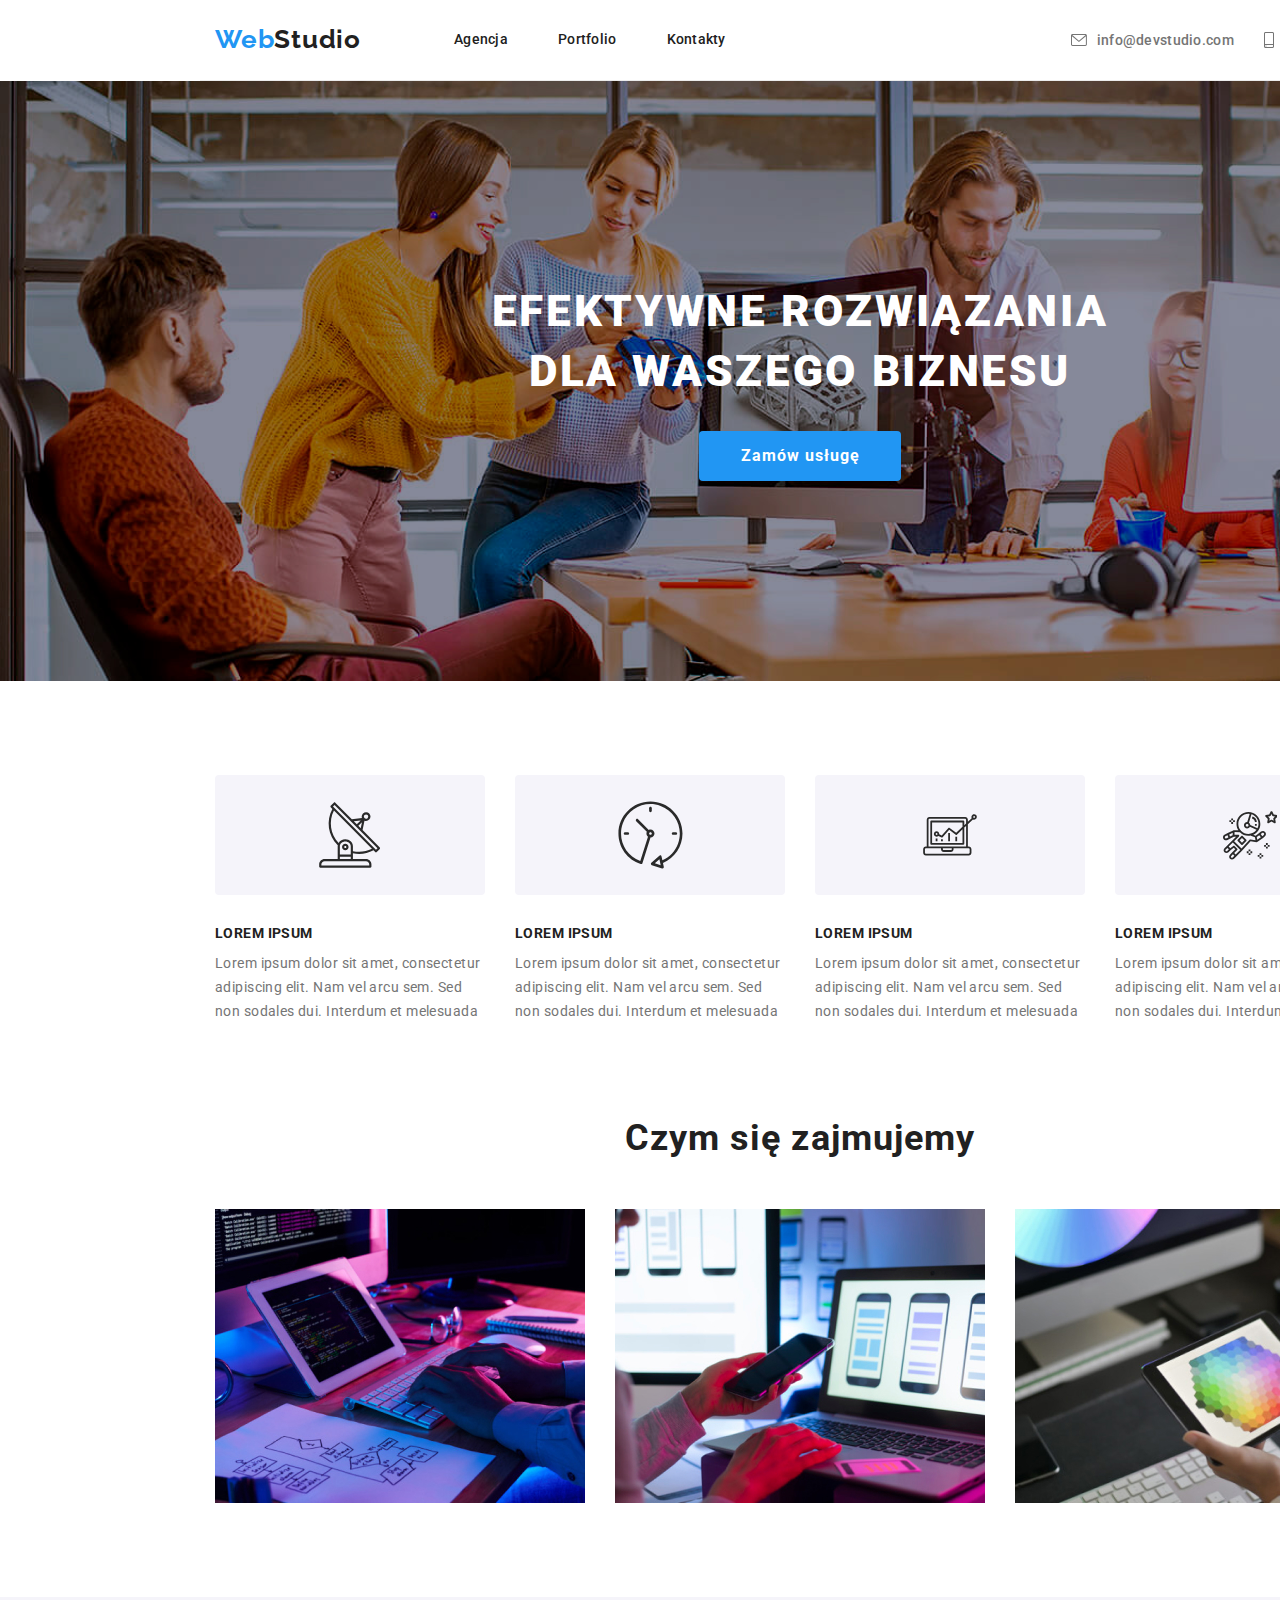
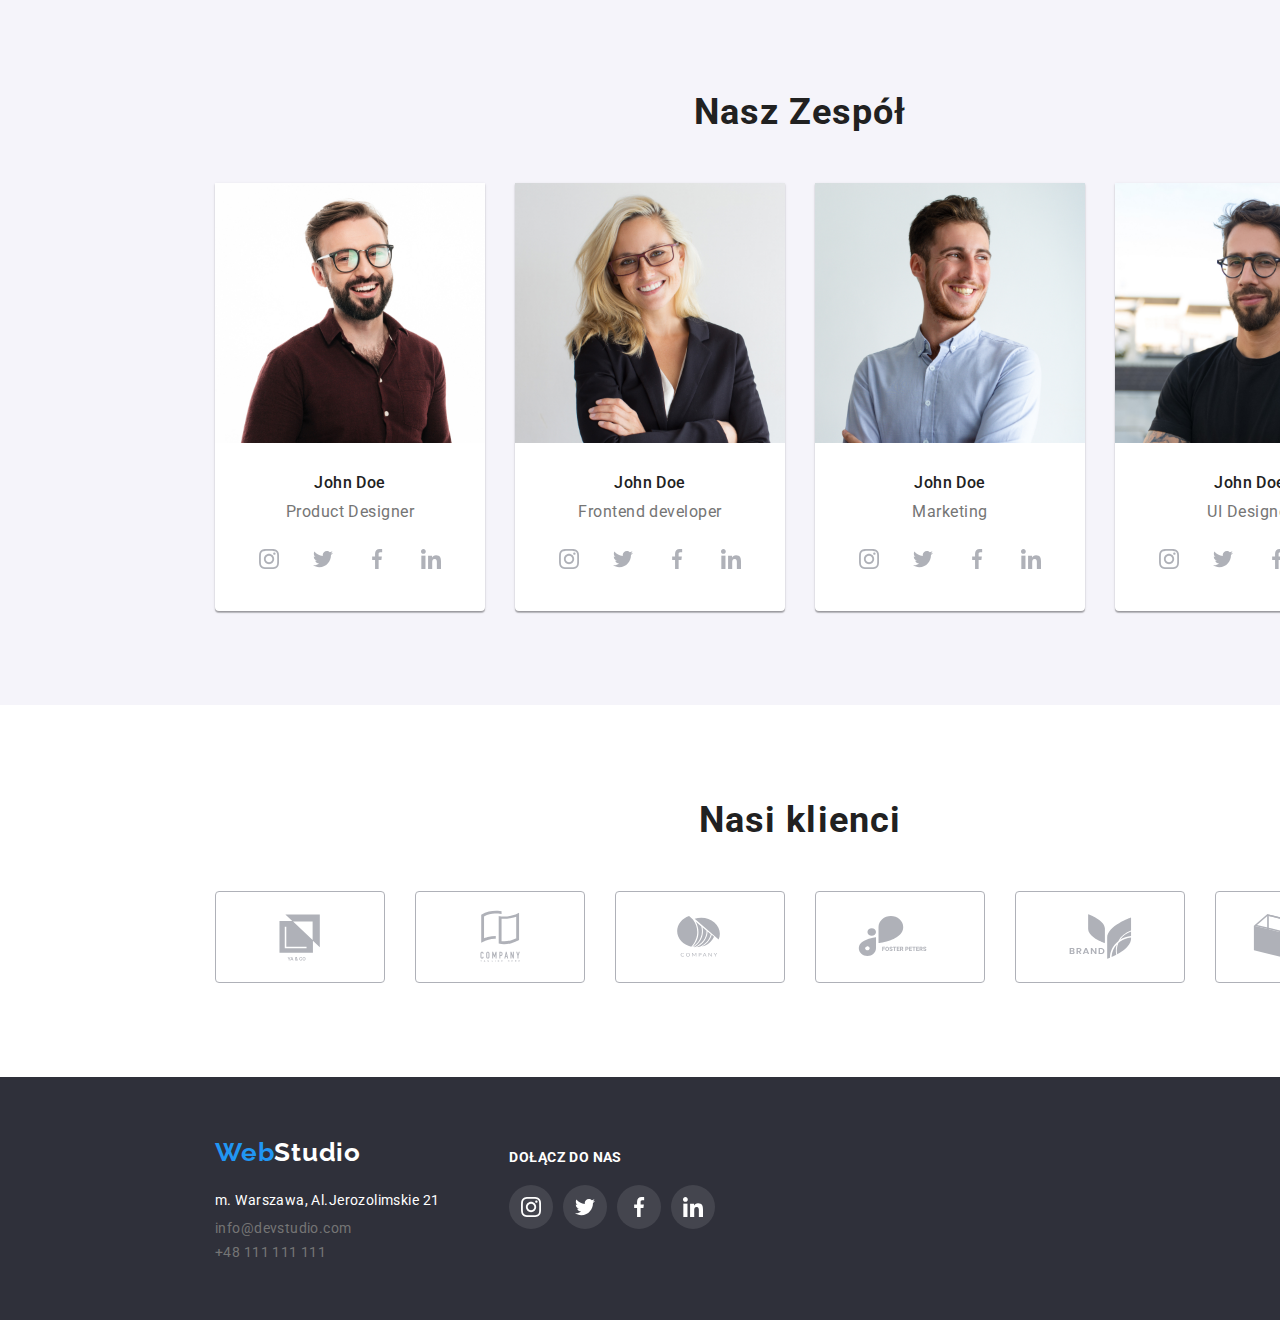
==== commit 010c475d: "zadanie 4" ====
--- a/index.html
+++ b/index.html
@@ -18,7 +18,7 @@
     <link rel="stylesheet" href="./css/modern-normalize.css" />
     <link rel="stylesheet" href="./css/styles.css" />
   </head>
-  <body>
+  <body class="container">
     <header class="strona naglowek odstep">
       <a class="logo logo-margines-lewy" href="index.html">
         <p>Web</p>
@@ -52,23 +52,26 @@
         </div>
       </a>
     </header>
-    <main class="strona">
+    <main>
       <section class="ogloszenie">
-        <h1>
-          EFEKTYWNE ROZWIĄZANIA <br />
-          DLA WASZEGO BIZNESU
-        </h1>
-        <button class="przycisk-usluga przycisk-aktywny">Zamów usługę</button>
+        <div class="strona">
+          <h1>
+            EFEKTYWNE ROZWIĄZANIA <br />
+            DLA WASZEGO BIZNESU
+          </h1>
+          <button class="przycisk-usluga przycisk-aktywny">Zamów usługę</button>
+        </div>
       </section>
-      <div class="tabela-ipsum odstep-sekcji">
+
+      <div class="strona tabela-ipsum odstep-sekcji">
         <div style="color: var(--kolor-domyslny)">
           <div class="box">
             <svg class="icon" width="65.32" height="70">
               <use href="./images/icons.svg#icon-antena"></use>
             </svg>
           </div>
-          <p>LOREM IPSUM</p>
-          <p>
+          <p class="ipsum-naglowek">LOREM IPSUM</p>
+          <p class="ipsum-text">
             Lorem ipsum dolor sit amet, consectetur adipiscing elit. Nam vel
             arcu sem. Sed non sodales dui. Interdum et melesuada
           </p>
@@ -79,8 +82,8 @@
               <use href="./images/icons.svg#icon-zegar"></use>
             </svg>
           </div>
-          <p>LOREM IPSUM</p>
-          <p>
+          <p class="ipsum-naglowek">LOREM IPSUM</p>
+          <p class="ipsum-text">
             Lorem ipsum dolor sit amet, consectetur adipiscing elit. Nam vel
             arcu sem. Sed non sodales dui. Interdum et melesuada
           </p>
@@ -91,8 +94,8 @@
               <use href="./images/icons.svg#icon-diagram"></use>
             </svg>
           </div>
-          <p>LOREM IPSUM</p>
-          <p>
+          <p class="ipsum-naglowek">LOREM IPSUM</p>
+          <p class="ipsum-text">
             Lorem ipsum dolor sit amet, consectetur adipiscing elit. Nam vel
             arcu sem. Sed non sodales dui. Interdum et melesuada
           </p>
@@ -103,14 +106,14 @@
               <use href="./images/icons.svg#icon-astronauta"></use>
             </svg>
           </div>
-          <p>LOREM IPSUM</p>
-          <p>
+          <p class="ipsum-naglowek">LOREM IPSUM</p>
+          <p class="ipsum-text">
             Lorem ipsum dolor sit amet, consectetur adipiscing elit. Nam vel
             arcu sem. Sed non sodales dui. Interdum et melesuada
           </p>
         </div>
       </div>
-      <section class="odstep-sekcji-dolny">
+      <section class="strona odstep-sekcji-dolny">
         <h2 class="sekcja-naglowek">Czym się zajmujemy</h2>
         <div class="wiersz-obrazow">
           <img src="./images/pict1.jpg" alt="pict1" width="370" height="294" />
@@ -118,142 +121,146 @@
           <img src="./images/pict3.jpg" alt="pict3" width="370" height="294" />
         </div>
       </section>
-      <section class="odstep-sekcji" style="background: #f5f4fa">
-        <h2 class="sekcja-naglowek">Nasz Zespół</h2>
-        <div class="wiersz-zespolu">
-          <div>
-            <img
-              src="./images/product_designer.jpg"
-              alt="Designer"
-              width="270"
-              height="260"
-            />
-            <p class="obraz-zespol-imie">John Doe</p>
-            <p class="obraz-zespol-tytul">Product Designer</p>
-            <div class="icon-social-media">
-              <div class="kolo-biale">
-                <svg width="20" height="20">
-                  <use href="./images/icons.svg#icon-instagram"></use>
-                </svg>
+
+      <div style="background: #f5f4fa">
+        <section class="strona odstep-sekcji">
+          <h2 class="sekcja-naglowek">Nasz Zespół</h2>
+          <div class="wiersz-zespolu">
+            <div>
+              <img
+                src="./images/product_designer.jpg"
+                alt="Designer"
+                width="270"
+                height="260"
+              />
+              <p class="obraz-zespol-imie">John Doe</p>
+              <p class="obraz-zespol-tytul">Product Designer</p>
+              <div class="icon-social-media">
+                <div class="kolo-biale">
+                  <svg width="20" height="20">
+                    <use href="./images/icons.svg#icon-instagram"></use>
+                  </svg>
+                </div>
+                <div class="kolo-biale">
+                  <svg width="20" height="20">
+                    <use href="./images/icons.svg#icon-twitter"></use>
+                  </svg>
+                </div>
+                <div class="kolo-biale">
+                  <svg width="20" height="20">
+                    <use href="./images/icons.svg#icon-facebook"></use>
+                  </svg>
+                </div>
+                <div class="kolo-biale">
+                  <svg width="20" height="20">
+                    <use href="./images/icons.svg#icon-linkedin"></use>
+                  </svg>
+                </div>
               </div>
-              <div class="kolo-biale">
-                <svg width="20" height="20">
-                  <use href="./images/icons.svg#icon-twitter"></use>
-                </svg>
+            </div>
+            <div>
+              <img
+                src="./images/frontend_developer.jpg"
+                alt="Frontenddeveloper"
+                width="270"
+                height="260"
+              />
+              <p class="obraz-zespol-imie">John Doe</p>
+              <p class="obraz-zespol-tytul">Frontend developer</p>
+              <div class="icon-social-media">
+                <div class="kolo-biale">
+                  <svg width="20" height="20">
+                    <use href="./images/icons.svg#icon-instagram"></use>
+                  </svg>
+                </div>
+                <div class="kolo-biale">
+                  <svg width="20" height="20">
+                    <use href="./images/icons.svg#icon-twitter"></use>
+                  </svg>
+                </div>
+                <div class="kolo-biale">
+                  <svg width="20" height="20">
+                    <use href="./images/icons.svg#icon-facebook"></use>
+                  </svg>
+                </div>
+                <div class="kolo-biale">
+                  <svg width="20" height="20">
+                    <use href="./images/icons.svg#icon-linkedin"></use>
+                  </svg>
+                </div>
               </div>
-              <div class="kolo-biale">
-                <svg width="20" height="20">
-                  <use href="./images/icons.svg#icon-facebook"></use>
-                </svg>
+            </div>
+            <div>
+              <img
+                src="./images/marketing.jpg"
+                alt="Marketing"
+                width="270"
+                height="260"
+              />
+              <p class="obraz-zespol-imie">John Doe</p>
+              <p class="obraz-zespol-tytul">Marketing</p>
+              <div class="icon-social-media">
+                <div class="kolo-biale">
+                  <svg width="20" height="20">
+                    <use href="./images/icons.svg#icon-instagram"></use>
+                  </svg>
+                </div>
+                <div class="kolo-biale">
+                  <svg width="20" height="20">
+                    <use href="./images/icons.svg#icon-twitter"></use>
+                  </svg>
+                </div>
+                <div class="kolo-biale">
+                  <svg width="20" height="20">
+                    <use href="./images/icons.svg#icon-facebook"></use>
+                  </svg>
+                </div>
+                <div class="kolo-biale">
+                  <svg width="20" height="20">
+                    <use href="./images/icons.svg#icon-linkedin"></use>
+                  </svg>
+                </div>
               </div>
-              <div class="kolo-biale">
-                <svg width="20" height="20">
-                  <use href="./images/icons.svg#icon-linkedin"></use>
-                </svg>
+            </div>
+            <div>
+              <img
+                src="./images/ui_designer.jpg"
+                alt="UI Designer"
+                width="270"
+                height="260"
+              />
+              <p class="obraz-zespol-imie">John Doe</p>
+              <p class="obraz-zespol-tytul">UI Designer</p>
+              <div class="icon-social-media">
+                <div class="kolo-biale">
+                  <svg width="20" height="20">
+                    <use href="./images/icons.svg#icon-instagram"></use>
+                  </svg>
+                </div>
+                <div class="kolo-biale">
+                  <svg width="20" height="20">
+                    <use href="./images/icons.svg#icon-twitter"></use>
+                  </svg>
+                </div>
+                <div class="kolo-biale">
+                  <svg width="20" height="20">
+                    <use href="./images/icons.svg#icon-facebook"></use>
+                  </svg>
+                </div>
+                <div class="kolo-biale">
+                  <svg width="20" height="20">
+                    <use href="./images/icons.svg#icon-linkedin"></use>
+                  </svg>
+                </div>
               </div>
             </div>
           </div>
-          <div>
-            <img
-              src="./images/frontend_developer.jpg"
-              alt="Frontenddeveloper"
-              width="270"
-              height="260"
-            />
-            <p class="obraz-zespol-imie">John Doe</p>
-            <p class="obraz-zespol-tytul">Frontend developer</p>
-            <div class="icon-social-media">
-              <div class="kolo-biale">
-                <svg width="20" height="20">
-                  <use href="./images/icons.svg#icon-instagram"></use>
-                </svg>
-              </div>
-              <div class="kolo-biale">
-                <svg width="20" height="20">
-                  <use href="./images/icons.svg#icon-twitter"></use>
-                </svg>
-              </div>
-              <div class="kolo-biale">
-                <svg width="20" height="20">
-                  <use href="./images/icons.svg#icon-facebook"></use>
-                </svg>
-              </div>
-              <div class="kolo-biale">
-                <svg width="20" height="20">
-                  <use href="./images/icons.svg#icon-linkedin"></use>
-                </svg>
-              </div>
-            </div>
-          </div>
-          <div>
-            <img
-              src="./images/marketing.jpg"
-              alt="Marketing"
-              width="270"
-              height="260"
-            />
-            <p class="obraz-zespol-imie">John Doe</p>
-            <p class="obraz-zespol-tytul">Marketing</p>
-            <div class="icon-social-media">
-              <div class="kolo-biale">
-                <svg width="20" height="20">
-                  <use href="./images/icons.svg#icon-instagram"></use>
-                </svg>
-              </div>
-              <div class="kolo-biale">
-                <svg width="20" height="20">
-                  <use href="./images/icons.svg#icon-twitter"></use>
-                </svg>
-              </div>
-              <div class="kolo-biale">
-                <svg width="20" height="20">
-                  <use href="./images/icons.svg#icon-facebook"></use>
-                </svg>
-              </div>
-              <div class="kolo-biale">
-                <svg width="20" height="20">
-                  <use href="./images/icons.svg#icon-linkedin"></use>
-                </svg>
-              </div>
-            </div>
-          </div>
-          <div>
-            <img
-              src="./images/ui_designer.jpg"
-              alt="UI Designer"
-              width="270"
-              height="260"
-            />
-            <p class="obraz-zespol-imie">John Doe</p>
-            <p class="obraz-zespol-tytul">UI Designer</p>
-            <div class="icon-social-media">
-              <div class="kolo-biale">
-                <svg width="20" height="20">
-                  <use href="./images/icons.svg#icon-instagram"></use>
-                </svg>
-              </div>
-              <div class="kolo-biale">
-                <svg width="20" height="20">
-                  <use href="./images/icons.svg#icon-twitter"></use>
-                </svg>
-              </div>
-              <div class="kolo-biale">
-                <svg width="20" height="20">
-                  <use href="./images/icons.svg#icon-facebook"></use>
-                </svg>
-              </div>
-              <div class="kolo-biale">
-                <svg width="20" height="20">
-                  <use href="./images/icons.svg#icon-linkedin"></use>
-                </svg>
-              </div>
-            </div>
-          </div>
-        </div>
-      </section>
-      <section class="odstep-sekcji">
+        </section>
+      </div>
+
+      <section class="strona odstep-sekcji">
         <h2 class="sekcja-naglowek">Nasi klienci</h2>
-        <div class="tabela-ipsum2">
+        <div class="tabela-klientow">
           <div class="box2">
             <svg width="105" height="60">
               <use href="./images/icons.svg#icon-Logoklient-1"></use>
@@ -287,46 +294,50 @@
         </div>
       </section>
     </main>
-    <footer class="strona stopka">
-      <div>
-        <div class="logo">
-          <p>Web</p>
-          <p class="logo-stopka-dol">Studio</p>
-        </div>
-        <address>
-          <p class="kontakt kontakt-adres">m. Warszawa, Al.Jerozolimskie 21</p>
-          <p style="padding-top: 8px">
-            <a class="kontakt kontakt-stopka" href="mailto:info@devstudio.com"
-              >info@devstudio.com</a
-            >
-          </p>
-          <p class="kontakt kontakt-stopka" style="padding-top: 8px">
-            +48 111 111 111
-          </p>
-        </address>
-      </div>
-      <div>
-        <p class="stopka-2">DOŁĄCZ DO NAS</p>
-        <div class="icon-social-media-stopka">
-          <div class="kolo">
-            <svg width="20" height="20">
-              <use href="./images/icons.svg#icon-instagram"></use>
-            </svg>
-          </div>
-          <div class="kolo">
-            <svg width="20" height="20">
-              <use href="./images/icons.svg#icon-twitter"></use>
-            </svg>
-          </div>
-          <div class="kolo">
-            <svg width="20" height="20">
-              <use href="./images/icons.svg#icon-facebook"></use>
-            </svg>
-          </div>
-          <div class="kolo">
-            <svg width="20" height="20">
-              <use href="./images/icons.svg#icon-linkedin"></use>
-            </svg>
+
+    <footer>
+      <div class="stopka strona">
+        <div>
+          <div class="logo">
+            <p>Web</p>
+            <p class="logo-stopka-dol">Studio</p>
+          </div>
+          <address>
+            <p class="kontakt kontakt-adres">
+              m. Warszawa, Al.Jerozolimskie 21
+            </p>
+            <p class="kontakt kontakt-stopka" style="padding-top: 8px">
+              info@devstudio.com
+            </p>
+            <p class="kontakt kontakt-stopka" style="padding-top: 8px">
+              +48 111 111 111
+            </p>
+          </address>
+        </div>
+
+        <div>
+          <p class="stopka-2">DOŁĄCZ DO NAS</p>
+          <div class="icon-social-media-stopka">
+            <div class="kolo">
+              <svg width="20" height="20">
+                <use href="./images/icons.svg#icon-instagram"></use>
+              </svg>
+            </div>
+            <div class="kolo">
+              <svg width="20" height="20">
+                <use href="./images/icons.svg#icon-twitter"></use>
+              </svg>
+            </div>
+            <div class="kolo">
+              <svg width="20" height="20">
+                <use href="./images/icons.svg#icon-facebook"></use>
+              </svg>
+            </div>
+            <div class="kolo">
+              <svg width="20" height="20">
+                <use href="./images/icons.svg#icon-linkedin"></use>
+              </svg>
+            </div>
           </div>
         </div>
       </div>
--- a/css/styles.css
+++ b/css/styles.css
@@ -7,7 +7,7 @@
   --kolor-margines-poziomy: #ececec;
   --kolor-tlo: #e5e5e5;
   --kolor-ramki-zdjec: #eeeeee;
-  --kolor-ikon:  #AFB1B8;
+  --kolor-ikon: #afb1b8;
 }
 
 * {
@@ -39,7 +39,32 @@
 
 img {
   display: block;
-
+}
+
+button {
+  border: none;
+  outline: none;
+}
+
+a,
+button,
+.kolo-biale,
+.kolo,
+.box2,
+.wiersz-obrazow > div {
+  cursor: pointer;
+}
+
+footer {
+  background-color: var(--kolor-stopka);
+  color: white;
+  padding: 60px 0px;
+}
+
+.container {
+  width: 1600px;
+  margin-left: auto;
+  margin-right: auto;
 }
 
 .strona {
@@ -61,7 +86,7 @@
   font-size: 36px;
   line-height: 42px;
   text-align: center;
-  letter-spacing: 0.03em;  
+  letter-spacing: 0.03em;
   color: #212121;
   text-align: center;
   padding-bottom: 50px;
@@ -77,10 +102,8 @@
 
 .stopka {
   display: flex;
-  background-color: var(--kolor-stopka);
-  color: white;
-  padding: 60px 15px;
   gap: 70px;
+  padding: 0px 15px;
 }
 
 .stopka-2 {
@@ -89,17 +112,16 @@
   line-height: 16px;
   letter-spacing: 0.03em;
   text-transform: uppercase;
-  color: #FFFFFF;
+  color: #ffffff;
   margin-top: 12px;
   margin-bottom: 20px;
-  }
-
+}
 
 .ogloszenie {
   text-align: center;
   background-color: var(--kolor-stopka);
   padding-top: 200px;
-  padding-bottom: 280px;
+  padding-bottom: 200px;
   background-image: url("../images/tlo.png");
 }
 
@@ -120,7 +142,7 @@
 }
 
 .logo-margines-lewy {
-margin-left:15px;
+  margin-left: 15px;
 }
 
 .logo .logo-stopka-gora {
@@ -168,13 +190,19 @@
   color: #ffffff;
 }
 
-.kontakt-adres:hover {
+.kontakt-adres:hover,
+.kontakt-adres:focus {
   text-decoration-color: var(--kolor-logo);
 }
 
 .kontakt-stopka {
   letter-spacing: 0.03em;
   font-weight: 400;
+}
+
+.kontakt a:hover,
+.kontakt a:focus {
+  color: var(--kolor-logo);
 }
 
 .kontakt-icon {
@@ -184,23 +212,23 @@
   align-items: center;
   gap: 10px;
   fill: var(--kolor-kontakt);
-  }
-
-  .kontakt-icon:hover,
-  .kontakt-icon:focus {
-    fill: var(--kolor-logo);
-    color: var(--kolor-logo);
-  }
+}
+
+.kontakt-icon:hover,
+.kontakt-icon:focus {
+  fill: var(--kolor-logo);
+  color: var(--kolor-logo);
+}
 
 .wiersz-przyciskow {
   padding-bottom: 50px;
-  display: flex; 
+  display: flex;
   gap: 8px;
   justify-content: center;
-  }
+}
 
 .przycisk {
-  
+  text-decoration: none;
   height: 38px;
   font-family: "Roboto";
   font-style: normal;
@@ -209,15 +237,27 @@
   line-height: 26px;
   text-align: center;
   letter-spacing: 0.03em;
+  background: var(--kolor-przycisk-nieaktywny);
   color: var(--kolor-domyslny);
-  background: var(--kolor-przycisk-nieaktywny);
+  padding: 6px 22px;
   border-radius: 4px;
+}
+
+/* .przycisk-aktywnyx {
+  color: white;
+  background: var(--kolor-logo);
   border-width: 1px;
-  padding: 6px 22px;
-}
+  box-shadow: 0px 3px 1px rgba(0, 0, 0, 0.1), 0px 1px 2px rgba(0, 0, 0, 0.08),
+    0px 2px 2px rgba(0, 0, 0, 0.12);
+}
+
+.przycisk-aktywny :hover {
+  border-color: var(--kolor-logo);
+  border-width: 1px;
+} */
 
 .przycisk-usluga {
-  font-family: 'Roboto';
+  font-family: "Roboto";
   font-style: normal;
   font-weight: 700;
   font-size: 16px;
@@ -231,28 +271,19 @@
   margin-left: auto;
   margin-right: auto;
   letter-spacing: 0.06em;
-  color: #FFFFFF
+  color: #ffffff;
   background: var(--kolor-logo);
   box-shadow: 0px 4px 4px rgba(0, 0, 0, 0.15);
-border-radius: 4px;
-}
-
-.przycisk:hover {
-  border-color: var(--kolor-logo);
-  border-width: 1px;
-}
-
-.przycisk-aktywny {
+  border-radius: 4px;
+}
+
+.przycisk:hover,
+.przycisk:focus {
   color: white;
   background: var(--kolor-logo);
-  border-width: 1px;
   box-shadow: 0px 3px 1px rgba(0, 0, 0, 0.1), 0px 1px 2px rgba(0, 0, 0, 0.08),
     0px 2px 2px rgba(0, 0, 0, 0.12);
-}
-
-.przycisk-aktywny :hover {
-  border-color: var(--kolor-logo);
-  border-width: 1px;
+  border-radius: 4px;
 }
 
 .kolumna-obrazow {
@@ -268,7 +299,8 @@
 }
 
 .wiersz-obrazow > div:hover {
- box-shadow: 0px 1px 1px rgba(0, 0, 0, 0.12), 0px 4px 4px rgba(0, 0, 0, 0.06), 1px 4px 6px rgba(0, 0, 0, 0.16);
+  box-shadow: 0px 1px 1px rgba(0, 0, 0, 0.12), 0px 4px 4px rgba(0, 0, 0, 0.06),
+    1px 4px 6px rgba(0, 0, 0, 0.16);
 }
 
 .wiersz-obrazow div div {
@@ -281,11 +313,12 @@
   gap: 30px;
 }
 
-.wiersz-zespolu> div {
+.wiersz-zespolu > div {
   /* border: 1px solid green; */
   border-radius: 0px 0px 4px 4px;
   background-color: white;
-  box-shadow: 0px 1px 3px rgba(0, 0, 0, 0.12), 0px 1px 1px rgba(0, 0, 0, 0.14), 0px 2px 1px rgba(0, 0, 0, 0.2);
+  box-shadow: 0px 1px 3px rgba(0, 0, 0, 0.12), 0px 1px 1px rgba(0, 0, 0, 0.14),
+    0px 2px 1px rgba(0, 0, 0, 0.2);
   /* var(--kolor-ramki-zdjec); */
 }
 
@@ -323,95 +356,113 @@
   letter-spacing: 0.03em;
   color: #212121;
   margin-top: 30px;
-  }
+}
 
 .obraz-zespol-tytul {
-font-weight: 400;
-font-size: 16px;
-line-height: 19px;
-text-align: center;
-letter-spacing: 0.03em;
-color: #757575;
-margin-top: 10px;
-margin-bottom: 16px;
+  font-weight: 400;
+  font-size: 16px;
+  line-height: 19px;
+  text-align: center;
+  letter-spacing: 0.03em;
+  color: #757575;
+  margin-top: 10px;
+  margin-bottom: 16px;
 }
 
 .icon {
   fill: #2a2a2a;
 }
 
-  .tabela-ipsum {
-    display: flex;
-    justify-content: center;
-    gap: 30px;
-    padding-left: 15px;
-    padding-right: 15px;
-  }
-
-  .tabela-ipsum2 {
-    display: flex;
-    justify-content: center;
-    gap: 30px;
-  }
-
-  .box {
-    display: flex;
-    height: 120px;
-    background: #F5F4FA;
-    border-radius: 4px;
-    margin-bottom: 30px;
-    justify-content: center;
-    align-items: center;
-  }
-
-  .box2 {
-    display: flex;
-    width: 170px;
-    height: 92px;
-    border: 1px solid var(--kolor-ikon);
-    border-radius: 4px;
-    justify-content: center;
-    align-items: center;
-    gap: 30px;
-    fill: var(--kolor-ikon)
-  }
-
-  .box2:hover,
-  .box2:focus {
-    border-color: var(--kolor-logo);
-    fill: var(--kolor-logo);
-  }
-
-  .kolo {
-    display: flex;
-    width: 44px;
-    height: 44px;
-    gap:10px;
-    border-radius: 50%;
-    background-color: rgba(255, 255, 255, 0.1);
-    justify-content: center;
-    align-items: center;
-  }
-
-  .kolo:hover,
-  .kolo:focus {
+.tabela-ipsum {
+  display: flex;
+  justify-content: center;
+  gap: 30px;
+  padding-left: 15px;
+  padding-right: 15px;
+}
+
+.ipsum-naglowek {
+  font-weight: 700;
+  font-size: 14px;
+  line-height: 16px;
+  letter-spacing: 0.03em;
+  text-transform: uppercase;
+  color: var(--kolor-domyslny);
+  margin-bottom: 10px;
+}
+
+.ipsum-text {
+  font-weight: 400;
+  font-size: 14px;
+  line-height: 24px;
+  letter-spacing: 0.03em;
+  color: var(--kolor-kontakt);
+}
+
+.tabela-klientow {
+  display: flex;
+  justify-content: center;
+  gap: 30px;
+}
+
+.box {
+  display: flex;
+  height: 120px;
+  background: #f5f4fa;
+  border-radius: 4px;
+  margin-bottom: 30px;
+  justify-content: center;
+  align-items: center;
+}
+
+.box2 {
+  display: flex;
+  width: 170px;
+  height: 92px;
+  border: 1px solid var(--kolor-ikon);
+  border-radius: 4px;
+  justify-content: center;
+  align-items: center;
+  gap: 30px;
+  fill: var(--kolor-ikon);
+}
+
+.box2:hover,
+.box2:focus {
+  border-color: var(--kolor-logo);
+  fill: var(--kolor-logo);
+}
+
+.kolo {
+  display: flex;
+  width: 44px;
+  height: 44px;
+  gap: 10px;
+  border-radius: 50%;
+  background-color: rgba(255, 255, 255, 0.1);
+  justify-content: center;
+  align-items: center;
+}
+
+.kolo:hover,
+.kolo:focus {
   background-color: var(--kolor-logo);
-  }
-
-  .icon-social-media {
-    display: flex;
-    justify-content: center;
-    margin-bottom: 30px;
-    gap: 10px;
-    color: var(--kolor-ikon);
-  }
-
-  .icon-social-media-stopka {
+}
+
+.icon-social-media {
+  display: flex;
+  justify-content: center;
+  margin-bottom: 30px;
+  gap: 10px;
+  color: var(--kolor-ikon);
+}
+
+.icon-social-media-stopka {
   display: flex;
   justify-content: center;
   gap: 10px;
   margin-bottom: 30px;
-  fill: white
+  fill: white;
 }
 
 .kolo-biale {
@@ -424,12 +475,8 @@
   fill: var(--kolor-ikon);
 }
 
-  .kolo-biale:hover,
-  .kolo-biale:focus {
-    background-color: var(--kolor-logo);
-    fill: white
-  }
-
-
-
-
+.kolo-biale:hover,
+.kolo-biale:focus {
+  background-color: var(--kolor-logo);
+  fill: white;
+}
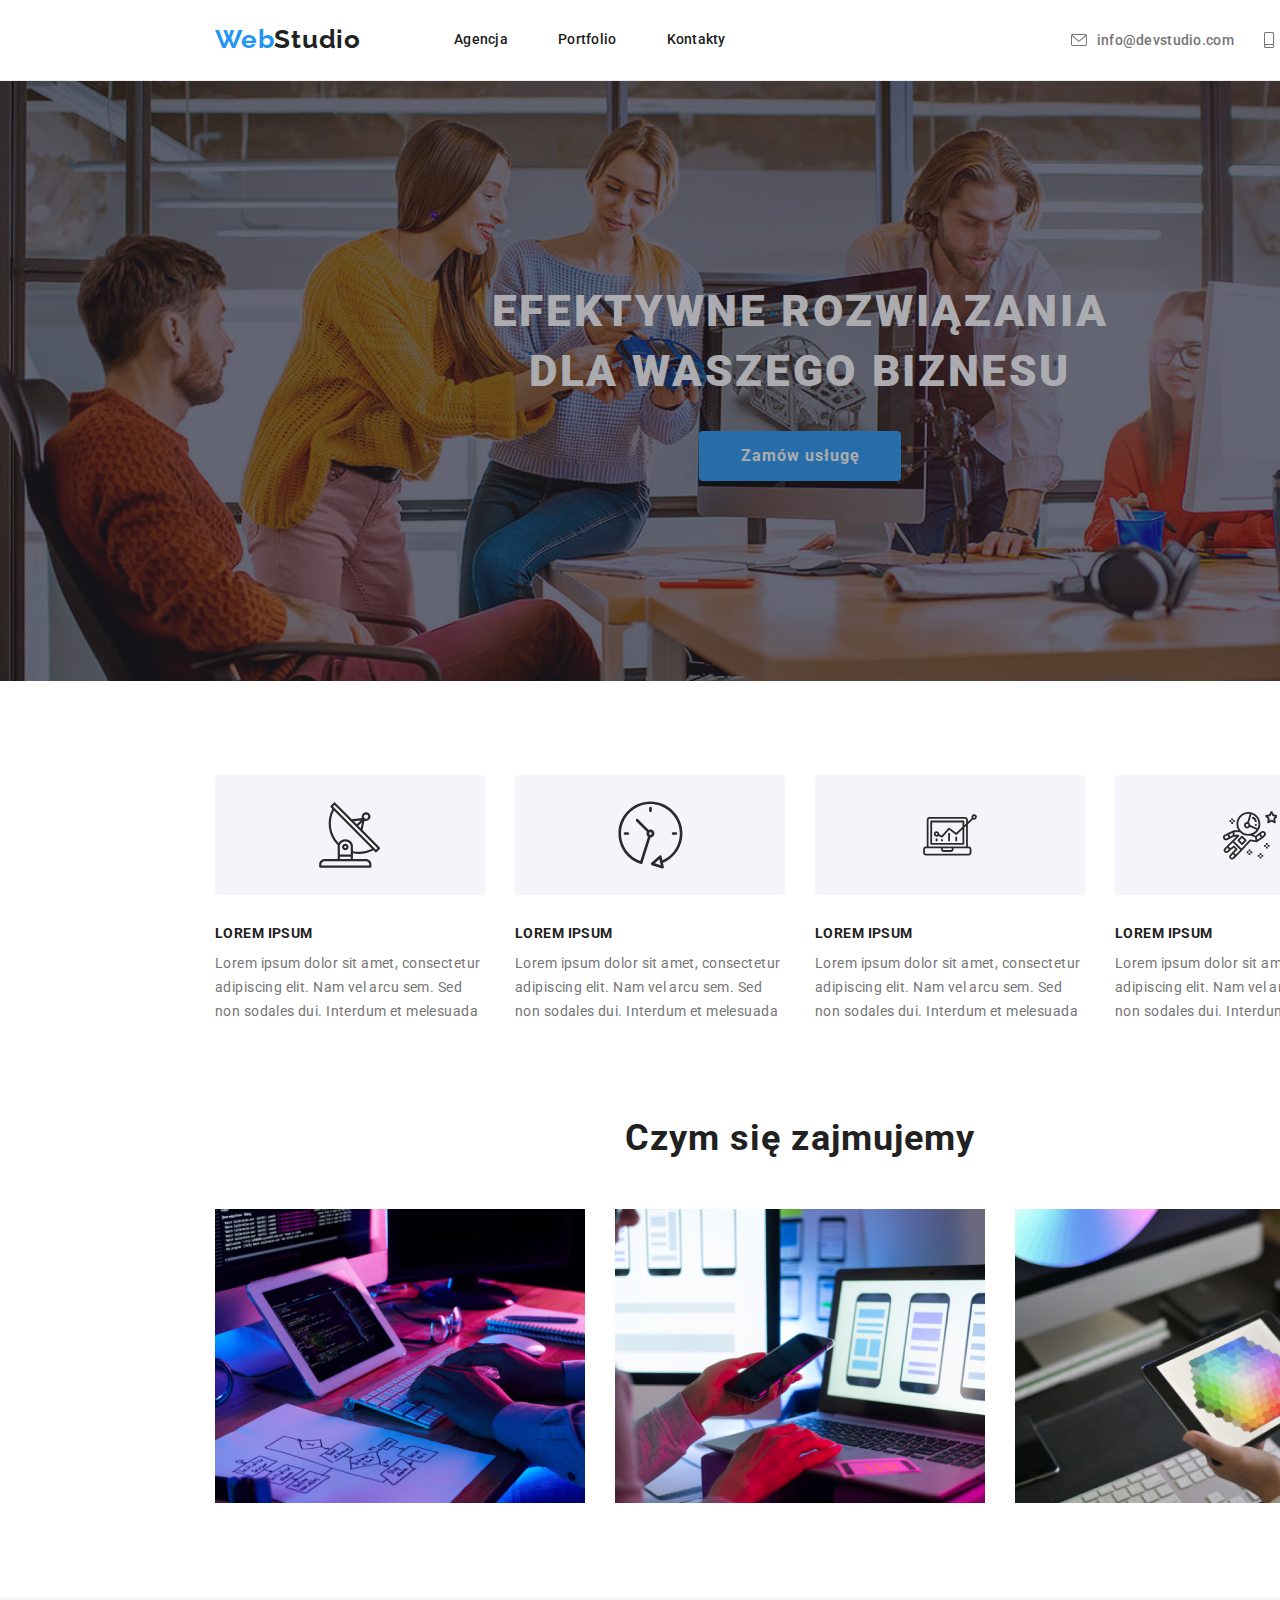
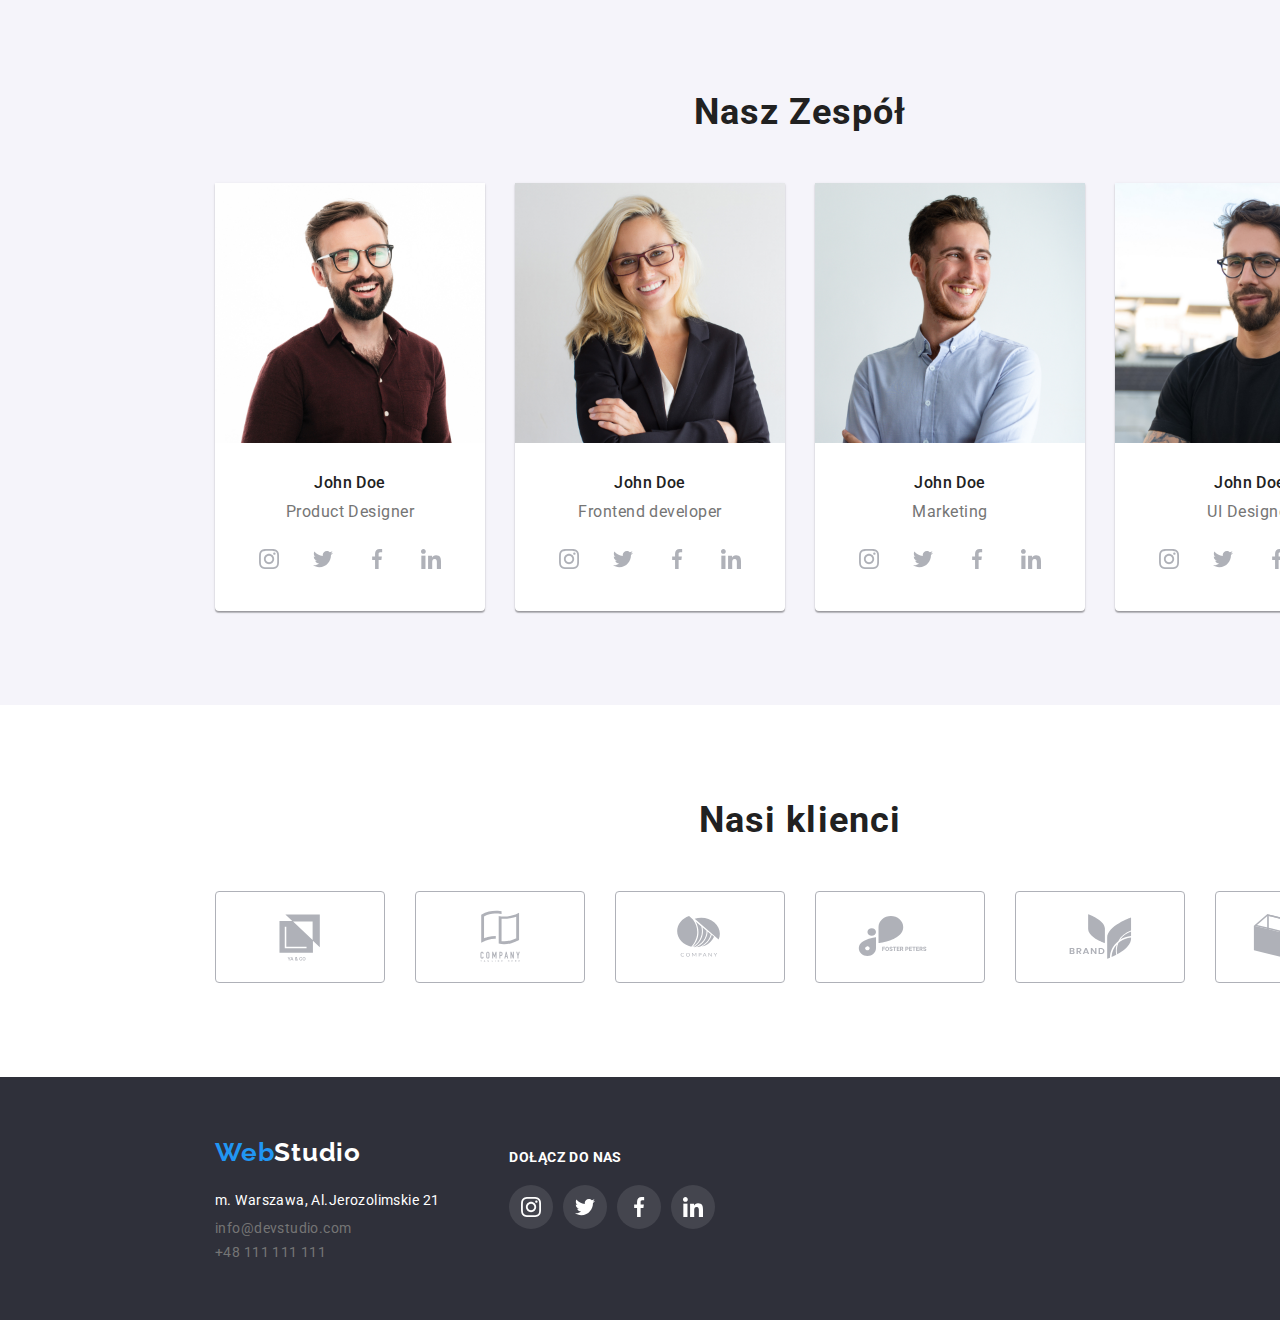
==== commit 96fede31: "Zadanie domowe 4" ====
--- a/index.html
+++ b/index.html
@@ -4,7 +4,7 @@
     <meta charset="UTF-8" />
     <meta http-equiv="X-UA-Compatible" content="IE=edge" />
     <meta name="viewport" content="width=device-width, initial-scale=1.0" />
-    <title>Zad-dom-1-Index</title>
+    <title>Index-4</title>
     <link rel="preconnect" href="https://fonts.googleapis.com" />
     <link rel="preconnect" href="https://fonts.gstatic.com" crossorigin />
     <link
@@ -19,38 +19,40 @@
     <link rel="stylesheet" href="./css/styles.css" />
   </head>
   <body class="container">
-    <header class="strona naglowek odstep">
-      <a class="logo logo-margines-lewy" href="index.html">
-        <p>Web</p>
-        <p class="logo-stopka-gora">Studio</p>
-      </a>
-      <nav style="padding-left: 93px">
-        <a class="link" href="index.html">Agencja</a>
-        <span style="padding-left: 46px"></span>
-        <a class="link" href="portfolio.html">Portfolio</a>
-        <span style="padding-left: 46px"></span>
-        <a class="link" href="#">Kontakty</a>
-      </nav>
-      <a
-        class="kontakt"
-        href="mailto:info@devstudio.com"
-        style="margin-left: 345px"
-      >
-        <div class="kontakt-icon">
-          <svg width="16" height="12">
-            <use href="./images/icons.svg#icon-mail-koperta"></use>
-          </svg>
-          <p>info@devstudio.com</p>
-        </div>
-      </a>
-      <a class="kontakt" href="#" style="margin-left: 30px">
-        <div class="kontakt-icon">
-          <svg width="10" height="16">
-            <use href="./images/icons.svg#icon-phone"></use>
-          </svg>
-          <p>+48 111 111 111</p>
-        </div>
-      </a>
+    <header class="odstep">
+      <div class="strona naglowek">
+        <a class="logo logo-margines-lewy" href="index.html">
+          <p>Web</p>
+          <p class="logo-stopka-gora">Studio</p>
+        </a>
+        <nav style="padding-left: 93px">
+          <a class="link" href="index.html">Agencja</a>
+          <span style="padding-left: 46px"></span>
+          <a class="link" href="portfolio.html">Portfolio</a>
+          <span style="padding-left: 46px"></span>
+          <a class="link" href="#">Kontakty</a>
+        </nav>
+        <a
+          class="kontakt"
+          href="mailto:info@devstudio.com"
+          style="margin-left: 345px"
+        >
+          <div class="kontakt-icon">
+            <svg width="16" height="12">
+              <use href="./images/icons.svg#icon-mail-koperta"></use>
+            </svg>
+            <p>info@devstudio.com</p>
+          </div>
+        </a>
+        <a class="kontakt" href="#" style="margin-left: 30px">
+          <div class="kontakt-icon">
+            <svg width="10" height="16">
+              <use href="./images/icons.svg#icon-phone"></use>
+            </svg>
+            <p>+48 111 111 111</p>
+          </div>
+        </a>
+      </div>
     </header>
     <main>
       <section class="ogloszenie">
@@ -62,7 +64,6 @@
           <button class="przycisk-usluga przycisk-aktywny">Zamów usługę</button>
         </div>
       </section>
-
       <div class="strona tabela-ipsum odstep-sekcji">
         <div style="color: var(--kolor-domyslny)">
           <div class="box">
@@ -121,7 +122,6 @@
           <img src="./images/pict3.jpg" alt="pict3" width="370" height="294" />
         </div>
       </section>
-
       <div style="background: #f5f4fa">
         <section class="strona odstep-sekcji">
           <h2 class="sekcja-naglowek">Nasz Zespół</h2>
@@ -257,7 +257,6 @@
           </div>
         </section>
       </div>
-
       <section class="strona odstep-sekcji">
         <h2 class="sekcja-naglowek">Nasi klienci</h2>
         <div class="tabela-klientow">
@@ -294,7 +293,6 @@
         </div>
       </section>
     </main>
-
     <footer>
       <div class="stopka strona">
         <div>
@@ -314,7 +312,6 @@
             </p>
           </address>
         </div>
-
         <div>
           <p class="stopka-2">DOŁĄCZ DO NAS</p>
           <div class="icon-social-media-stopka">
--- a/css/styles.css
+++ b/css/styles.css
@@ -73,6 +73,11 @@
   margin-right: auto;
 }
 
+.odstep {
+  width: 1600px;
+  border-bottom: 1px solid var(--kolor-margines-poziomy);
+}
+
 .odstep-sekcji {
   padding: 94px 0px;
 }
@@ -119,14 +124,20 @@
 
 .ogloszenie {
   text-align: center;
-  background-color: var(--kolor-stopka);
   padding-top: 200px;
   padding-bottom: 200px;
   background-image: url("../images/tlo.png");
-}
-
-.odstep {
-  border-bottom: 1px solid var(--kolor-margines-poziomy);
+  position: relative;
+}
+
+.ogloszenie::after {
+  position: absolute;
+  content: "";
+  top: 0;
+  left: 0;
+  width: 100%;
+  height: 100%;
+  background-color: rgba(47, 48, 58, 0.4);
 }
 
 .logo {
@@ -200,8 +211,8 @@
   font-weight: 400;
 }
 
-.kontakt a:hover,
-.kontakt a:focus {
+.naglowek a:hover,
+.naglowek a:focus {
   color: var(--kolor-logo);
 }
 
